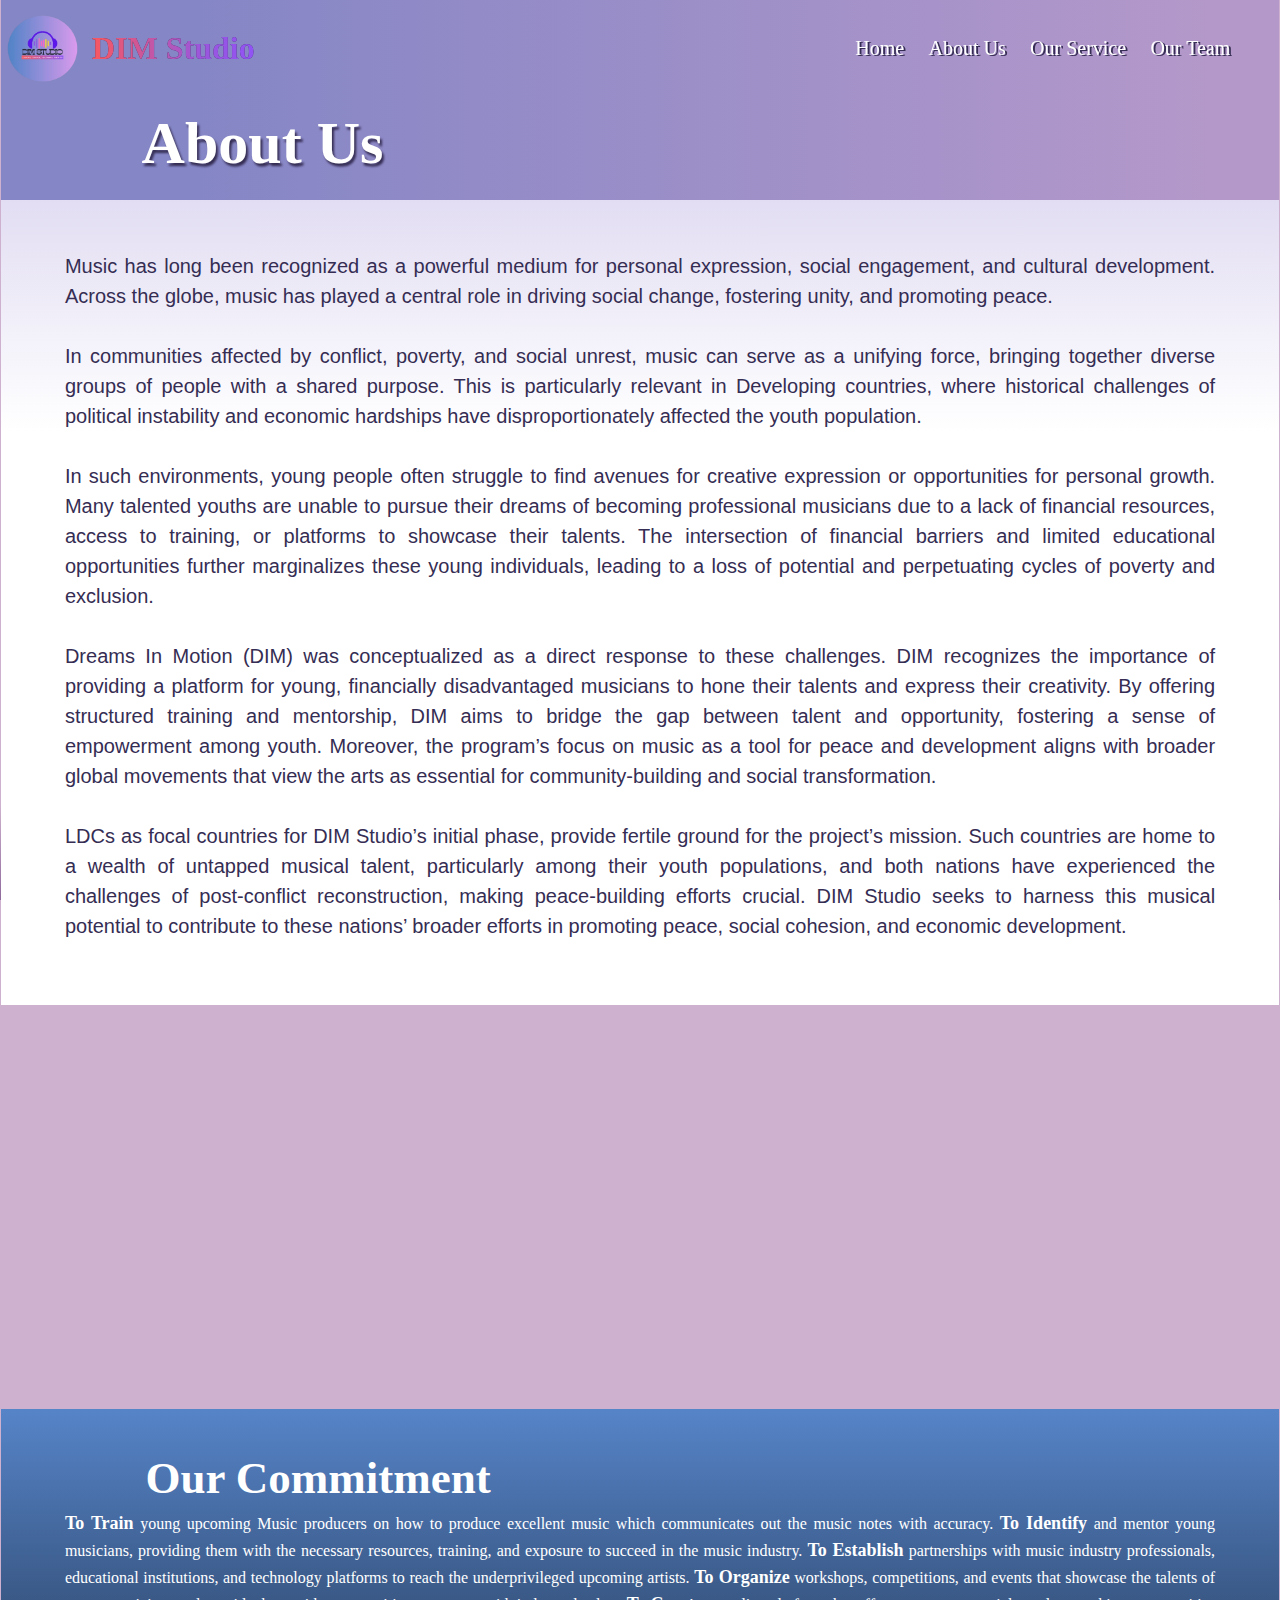
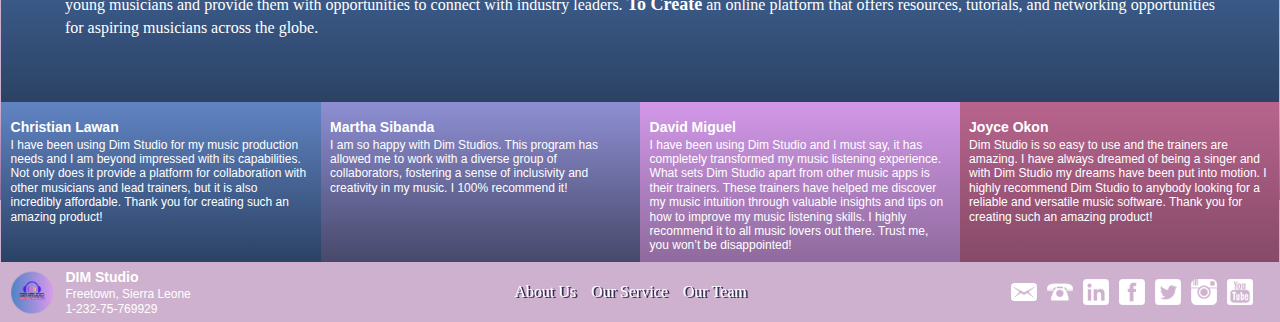
==== about-us.html @ 648927a9 "Modified schema and service worker js file" ====
<!DOCTYPE html>
<html lang="en">
  <head>
    <meta charset="utf-8" />
    <meta name="viewport" content="width=device-width,initial-scale=1" />
    <link rel=apple-touch-icon sizes=180x180 href=/apple-touch-icon.png> <link
    rel=icon type=image/png sizes=32x32 href=/favicon-32x32.png> <link rel=icon
    type=image/png sizes=16x16 href=/favicon-16x16.png> <link rel=manifest
    href=/site.webmanifest> <link rel=canonical
    href=https://dimstudio.neocities.org> <link rel=shortlink
    href=https://dimstudio.neocities.org/ > <link rel=alternate
    type=application/rss+xml title="DIM Studio » Feed"
    href=https://dimstudio.neocities.org/feed/ > <link rel=alternate hreflang=en
    href=https://dimstudio.neocities.org>
    <meta name="author" content="DIM Studio" />
    <meta name="title" content="DIM Studio" />
    <meta name="robots" content="about-us, follow" />
    <meta property=og:url content=https://https://dimstudio.neocities.org>
    <meta
      name="description"
      content="EMPOWERING. PROMOTING. FOSTERING. MUSIC. Explore our mission in empowering youth through music, promoting peace and development worldwide, and fostering global change and unity. DIM STUDIO - Putting Music Dreams In Motion."
    />
    <meta
      property="og:description"
      content="EMPOWERING. PROMOTING. FOSTERING. MUSIC. Explore our mission in empowering youth through music, promoting peace and development worldwide, and fostering global change and unity. DIM STUDIO - Putting Music Dreams In Motion"
    />
    <meta
      name="keywords"
      content="music, empowering youth, peace advocate, youth serving, fostering change, DIM, DIM Studio, dreams in motion, putting dreams in motion, promoting music, music transformation, young musicians, harmony, inspiring young adults, recording music, social change"
    />
    <meta
      property="og:title"
      content="DIM Studio - Empowering Youth for Transformative Change through Music"
    />
    <title>About Us | DIM Studio - Empowering Youth for Transformative Change through Music</title>
    <link rel="stylesheet" href="./css/dimReusable.css" />
    <link rel="stylesheet" href="./css/dimAbout.css" />
    <script src="./service-worker.js"></script>
    <script type="application/ld+json">
      {
        "@context": "http://schema.org",
        "@graph": [
          {
            "@type": "WebSite",
            "@id": "/dimstudio.neocities.org",
"hasPart": [

{
"@type": "WebPage",
"@id": "/about-us",
"description":"Dreams In Motion bridges the gap for talented youth in developing nations, offering training and mentorship to harness music as a force for peace and community development."
},

{
"@type": "WebPage",
"@id": "/our-services",
"description":"DIM Studio is dedicated to empowering young musicians with mentorship, training, and resources, promoting global development and social change through the power of music.The program offers participants access to music studios, collaboration with artists, and global distribution as a result of partnerships with music industry experts; in order, to provide unstainable growth, continuously improving its offerings, and expanding its global reach."
},

{
"@type": "WebPage",
"@id": "/our-team",
"description":"Discover a collective of distinguished individuals dedicated to advancing Africa through impactful community projects and outreach initiatives. Join us in making a difference.",
"provider": [
      {
                "@type": "Person",
                "name": "Dr Phillip Bangura",
                "hasOccupation": {
                  "@type": "Occupation",
                  "name": "DIMS EXEC DIR"
                }
      },
      {
        "@type": "Person",
        "name": "Ozioma Roseline Umer",
        "hasOccupation": {
          "@type": "Occupation",
          "name": "Project SUPER"
        }
},
{
"@type": "Person",
"name": "Dr Jim Tamuro",
"hasOccupation": {
  "@type": "Occupation",
  "name": "Project SUPER"
}
},
{
"@type": "Person",
"name": "Diego Paniagua",
"hasOccupation": {
"@type": "Occupation",
"name": "Project COORD"
}
},
{
"@type": "Person",
"name": "Sandeep Morar",
"hasOccupation": {
"@type": "Occupation",
"name": "Project COORD"
}
},
{
"@type": "Person",
"name": "Magda Leena Chisulo",
"hasOccupation": {
"@type": "Occupation",
"name": "DIMS Graphics Manager"
}
},
{
"@type": "Person",
"name": "Jennifer Patricia Plaza",
"hasOccupation": {
"@type": "Occupation",
"name": "DIMS Frontend Developer"
}
}
]
}

]
          },
          {
            "@type": "Organization",
                      "name": "DIM Studio",
                  "url":"https://dimstudio.neocities.org",
                      "logo": "https://dimstudio.neocities.org/images/logos/logo_purple.png",
                      "description": "DIM studio focuses on empowering talented youth, promoting peace, and fostering global development through music. It aligns with our mission to support young musicians and utilize music as a transformative force for social change.",
            "seeks":"To create a thriving community of talented youths who are empowered to pursue their passion for music, fostering a culture of peace, creativity, and development across the
            globe.",
            "contactPoint":"Dr. Philip Bangura",
            "email":"publicity.dimstudio@gmail.com",
                      "address": "Freetown, Sierra Leonne, WAFR",
                      "telephone": "+232 75 769929",
                      "areaServed": "Freetown, Sierra Leonne, WAFR",
                      "sameAs": [
      "https://web.facebook.com/profile.php?id=61566708072048",
      "https://x.com/DimStudio47673?t=4lHHrWqU_8LLuUgI3olhTQ&s=09",
      "https://www.instagram.com/dims_tudio/",
      "https://www.linkedin.com/in/dim-studio-ba3531332/",
      "https://www.tiktok.com/@dimstudio0"
      ],
      "parentOrganization": [
      {
                "@type": "Organization",
"name": "Africa Youth for Peace and Development",
"logo": "https://aypad.org/assets/images/icons/logo_sml-min.png",
"url":"https://aypad.org",
"description": "AYPAD is a youth serving, empowerment, and advocacy movement with a mission and vision of ensuring peace and development among youth around the world through enabling empowerment activities such as capacity building and leadership training, formal and non-formal education, social soft skills activities, environmental health, IT skills and sporting activities.",
"contactPoint":"Dr. Philip Bangura",
"email":"aypad@gmail.com",
"address": "Freetown, Sierra Leonne, WAFR",
"telephone": "+232 75 769929",
"areaServed": "Freetown, Sierra Leonne, WAFR",
"mainEntityOfPage": "https://aypad.org/assets/pdf/aypad_profile-compressed.pdf"
}
]

          }
        ]
      }
    </script>
  </head>
  <body onload="displayTestimonials();">
    <header class="in-place">
      <div id="navigation_menu">
        <!-- logo -->
        <a href="/" id="logo"
          ><figure>
            <img
              src="./images/logos/logo_purple-min.png"
              alt="snowcone colored logo"
              width="100%"
              height="100%"
            />
            <h4>DIM Studio</h4>
          </figure></a
        >
        <!-- hamburger -->
        <figure id="menu" onclick="appear();">
          <img src="./images/icons/menu.png" alt="hamburger icon" />
        </figure>
        <!-- navigation -->
        <nav id="nav" style="display: none">
          <ul>
            <li>
              <a href="./index.html"><h5>Home</h5></a>
            </li>
            <li>
              <a href="./about-us.html"><h5>About Us</h5></a>
            </li>
            <li>
              <a href="./our-services.html"><h5>Our Service</h5></a>
            </li>
            <li>
              <a href="./our-team.html""><h5>Our Team</h5></a>
            </li>
          </ul>
        </nav>
      </div>
    </header>
    <main>
      <figure class="banner">
        <h1>About Us</h1>
      </figure>
      <div class="description">
        <p>
          Music has long been recognized as a powerful medium for personal
          expression, social engagement, and cultural development. Across the
          globe, music has played a central role in driving social change,
          fostering unity, and promoting peace.
          <br />
          <br />
          In communities affected by conflict, poverty, and social unrest, music
          can serve as a unifying force, bringing together diverse groups of
          people with a shared purpose. This is particularly relevant in
          Developing countries, where historical challenges of political
          instability and economic hardships have disproportionately affected
          the youth population.
          <br />
          <br />
          In such environments, young people often struggle to find avenues for
          creative expression or opportunities for personal growth. Many
          talented youths are unable to pursue their dreams of becoming
          professional musicians due to a lack of financial resources, access to
          training, or platforms to showcase their talents. The intersection of
          financial barriers and limited educational opportunities further
          marginalizes these young individuals, leading to a loss of potential
          and perpetuating cycles of poverty and exclusion.
          <br />
          <br />
          Dreams In Motion (DIM) was conceptualized as a direct response to
          these challenges. DIM recognizes the importance of providing a
          platform for young, financially disadvantaged musicians to hone their
          talents and express their creativity. By offering structured training
          and mentorship, DIM aims to bridge the gap between talent and
          opportunity, fostering a sense of empowerment among youth. Moreover,
          the program’s focus on music as a tool for peace and development
          aligns with broader global movements that view the arts as essential
          for community-building and social transformation.
          <br />
          <br />
          LDCs as focal countries for DIM Studio’s initial phase, provide
          fertile ground for the project’s mission. Such countries are home to a
          wealth of untapped musical talent, particularly among their youth
          populations, and both nations have experienced the challenges of
          post-conflict reconstruction, making peace-building efforts crucial.
          DIM Studio seeks to harness this musical potential to contribute to
          these nations’ broader efforts in promoting peace, social cohesion,
          and economic development.
        </p>
      </div>
    </main>
    <!-- parallex -->
    <section class="parallex-section">
      <div class="parallex parallex1" id="parallex-set-1"></div>
    </section>
    <!-- commitment -->
    <section id="mobility">
      <div>
        <div>
          <h2>Our Commitment</h2>
          <h6>
            <em>
              <b>To train</b> young upcoming Music producers on how to produce
              excellent music which communicates out the music notes with
              accuracy. <b>To identify</b> and mentor young musicians, providing
              them with the necessary resources, training, and exposure to
              succeed in the music industry. <b>To establish</b> partnerships
              with music industry professionals, educational institutions, and
              technology platforms to reach the underprivileged upcoming
              artists. <b>To organize</b> workshops, competitions, and events
              that showcase the talents of young musicians and provide them with
              opportunities to connect with industry leaders.
              <b>To create</b> an online platform that offers resources,
              tutorials, and networking opportunities for aspiring musicians
              across the globe.
            </em>
          </h6>
        </div>
      </div>
    </section>
    <!-- testimonials -->
    <section id="testimonials"></section>
    <!--   footer -->
    <footer>
      <section>
        <div id="logo">
          <img
            src="./images/logos/logo_purple-min.png"
            alt="logo"
            width="50px"
            height="50px"
          />
        </div>
        <div>
          <p><b>DIM Studio</b></p>
          <adress>Freetown, Sierra Leone</adress>
          <div>1-232-75-769929</div>
        </div>
      </section>
      <section id="map"></section>
      <section id="socialM"></section>
    </footer>
    <script type="text/javascript" src="./js/dimEdit.js"></script>
    <script type="text/javascript" src="./js/dimReplace.js"></script>
  </body>
</html>
---- css/dimReusable.css ----
@-ms-viewport {
  width: device-width;
}
:root {
  --white: #ffffff;
  --light-border: #ebebeb;
  --fog: #dcd6f0;
  --wisteria-purple: #ceb1ce;
  --pale-purple: #b498ca;
  --bright-ube: #d298e8;
  --lavender-indigo-one: #9c56dc;
  --lavender-indigo-two: #9053f5;
  --gun-powder: #423766;
  --cinder: #352d53;
  --dirty-purple: #8f6a9d;
  --old-mauve: #864a68;
  --bean-red_one: #f35962;
  --bean-red_two: #fa575f;
  --tulip-pink: #c65e8f;
  --purplish-pink: #c757a0;
  --glaucous: #6184c3;
  --silk-blue: #5684c8;
  --rhino: #2b4264;
  --wild-blue-yonder: #8586c6;
  --chetwode-blue: #8e8fd3;
  --mulled-wine: #47486a;
  --old-mauve: #864a68;
  --turkish-rose: #b8648d;
}
* {
  box-sizing: border-box;
  margin: 0;
  padding: 0;
}
html,
body {
  width: 100%;
  height: 100%;
}
body {
  overflow-x: hidden;
  min-width: 100%;
  min-height: 100%;
  border: 1px solid transparent;
  font: normal normal normal 12px / 1.2 'Hind Madurai', sans-serif;
  position: relative;
  background-image: linear-gradient(
    var(--wisteria-purple) 89.5%,
    var(--dirty-purple)
  );
}
h1 {
  font: normal normal bold 60px/1.4 'Bubblegum Sans', serif;
  color: var(--white);
}
h2 {
  font: normal normal bold 45px/1.4 'Bubblegum Sans', serif;
  color: var(--white);
}

h3 {
  font: normal normal normal 40px/1.4 'Quicksand', sans-serif;
  color: var(--white);
}

h4 {
  font: normal normal normal 32px/1.4 'Quicksand', serif;
  color: var(--white);
}
h4 em {
  font: normal normal bold 34px/1 'Quicksand', sans-serif;
  color: var(--tulip-pink);
}

h5 {
  font: normal normal normal 24px/1.4 'Hind Madurai', serif;
  color: var(--white);
}
h5 em {
  font: normal normal bold 26px/1.4 'Hind Madurai', serif;
  color: var(--tulip-pink);
}
h6 b {
  font: normal normal bold 18px/1.2 'Hind Madurai', serif;
  color: var(--tulip-pink);
}
h6 {
  font: normal normal normal 14px/1.2 'Hind Madurai', serif;
  color: var(--tulip-pink);
}
h6 em {
  font: normal normal normal 16px/1.2 'Hind Madurai', serif;
  color: var(--white);
}
p b {
  font: normal normal bold 14px/1.4 'Hind Madurai', sans-serif;
  color: var(--white);
}
p {
  color: var(--white);
}
nav a,
a {
  text-decoration: none;
  cursor: pointer;
}
header {
  top: 0;
  z-index: 1;
  padding: 0.5% 5% 0.5% 0.5%;
  width: 100%;
}

header.in-place {
  width: 100%;
  position: fixed;
  transition: 0.3s ease-in-out;
}

header.in-place.scrolling {
  background-color: var(--wisteria-purple);
  box-shadow: 5px -1px 12px -5px grey;
}
header figure {
  /* width: 50%; */
  width: 85%;
  display: flex;
  align-items: center;
  grid-gap: 8px;
}
header > div > a#logo figure img {
  width: 83px;
  margin-top: -8px;
}
header figure h4 {
  font-weight: bolder;
  background: linear-gradient(
    to right,
    var(--bean-red_two),
    var(--purplish-pink),
    var(--lavender-indigo-one),
    var(--lavender-indigo-two)
  );
  -webkit-text-fill-color: transparent;
  -webkit-background-clip: text;
  white-space: nowrap;
  filter: drop-shadow(0 0 0 var(--cinder));
}
header > div {
  display: flex;
  flex-wrap: wrap;
  align-items: center;
  justify-content: space-between;
  padding-right: 2%;
  margin-top: 3%;
}
header > div > a#logo {
  width: calc(100% - 42px);
}
header > div figure#menu {
  display: block;
  width: 42px;
}
header figure#menu img {
  width: 40px;
  height: 40px;
}
.nav-none {
  display: none;
}
.nav-block {
  display: block;
}

header > div nav#nav {
  padding: 1% 0;
  width: 100%;
  justify-content: end;
  display: flex;
  margin-left: 1%;
}
header > div nav#nav ul,
footer section:nth-child(2) ul {
  filter: drop-shadow(2px 1px 0 var(--cinder));
}
header > div nav#nav ul {
  display: flex;
  flex-wrap: nowrap;
  justify-content: space-between;
  width: 104%;
  max-width: 375px;
  margin: 0 auto;
}
ul li {
  list-style: none;
  height: auto;
}
header > div nav#nav ul li {
  white-space: nowrap;
}
header > div nav#nav ul li h5 {
  font-size: 20px;
}
/*-----------------------Main ----*/
main {
  display: flex;
  flex-direction: column;
  align-items: center;
  top: -1px;
  position: relative;
  margin-bottom: -2px;
  background: linear-gradient(to bottom, var(--fog) 15%, var(--white) 43%);
  height: auto;
  padding-bottom: 5%;
}
figure.banner {
  background: linear-gradient(
    to right,
    var(--wild-blue-yonder) 15%,
    var(--pale-purple) 95%
  );
  background-size: cover;
  width: 100%;
  height: 225px;
  position: relative;
  top: 0;
  margin-bottom: 5%;
}
figure.banner h1 {
  top: 125px;
  left: 5%;
  position: relative;
  filter: drop-shadow(2px 3px 1px var(--cinder));
}
/*-----------------------description paragraphs ----*/
div.description {
  width: 90%;
  height: 100%;
  text-align: center;
  top: 0;
  position: relative;
}
div.description p {
  font-size: 20px;
  color: var(--cinder);
  text-align: justify;
  line-height: 1.5;
}

/*-----------------------Mobility ----*/
section#mobility,
section#commitment {
  background-image: linear-gradient(var(--silk-blue), var(--rhino));
  width: 100%;
  height: auto;
  position: relative;
  display: flex;
  align-items: center;
  justify-content: center;
  padding: 3% 0 10% 0;
}
/*-----------------------PARALEX ----*/
.parallex-section {
  margin: 0;
  padding: 0;
  position: relative;
}
.parallex {
  background-repeat: no-repeat;
  background-size: cover;
  background-attachment: fixed;
  z-index: 1;
  display: block;
  width: 100%;
  position: -webkit-sticky; /* Safari */
  position: sticky;
}
.parallex1 {
  height: 40vh;
  background-position: left 0px bottom 0px;
}
.parallex-section > div {
  display: flex;
  flex-direction: column;
  align-items: stretch;
  justify-content: space-between;
}

/*-----------------------Testimonials ----*/
section#testimonials ul {
  display: grid;
  grid-template-columns: repeat(auto-fit, minmax(300px, 1fr));
}
section#testimonials ul li article {
  padding: 2% 3% 0 3%;
  height: 145px;
  background-image: linear-gradient(var(--silk-blue), var(--rhino));
  display: flex;
  flex-direction: column;
  justify-content: center;
}
section#testimonials ul li article p em {
  font-weight: bold;
}

/*-----------------------Footer ----*/
footer {
  background-color: var(--wisteria-purple);
  width: 100%;
  height: 140px;
  padding: 1%;
  display: flex;
  align-items: center;
  flex-direction: column;
  justify-content: space-between;
  padding: 3%;
}
footer section {
  width: 100%;
}
footer section:first-child {
  display: flex;
  align-items: center;
  grid-gap: 8px;
  color: white;
}
footer section:nth-child(2) {
  text-align: center;
  margin-bottom: 2%;
}
footer section:nth-child(2) ul {
  display: flex;
  justify-content: center;
  grid-gap: 15px;
}
footer section:last-child {
  display: flex;
  justify-content: center;
}
footer section:last-child ul {
  display: flex;
  grid-gap: 10px;
}
footer section#socialM ul li {
  list-style: none;
}
footer section#socialM ul li a figure {
  width: 26px;
  height: 26px;
}
footer section#socialM ul li a figure img {
  width: 100%;
  height: 100%;
}
@media screen and (min-device-width: 576px) {
  header {
    padding: 0 5% 0 0.5%;
  }
  header > div > a#logo figure img {
    width: 83px;
  }
  header > div nav#nav {
    display: block;
    width: 75%;
    margin: 0 auto;
  }
  section#testimonials ul li article {
    height: 115px;
  }
  footer {
    flex-direction: row;
    flex-wrap: wrap;
    height: 55px;
  }
  footer section {
    width: 100%;
  }
  footer section:last-child {
    position: relative;
    justify-content: center;
  }
}
@media screen and (min-device-width: 768px) {
  header {
    padding: 0 0.5%;
  }
  header > div {
    margin-top: 1%;
  }
  header > div > a#logo {
    width: 39%;
  }
  header > div figure#menu {
    display: none !important;
  }
  header > div nav#nav {
    display: flex !important;
    padding: 1% 0;
    width: 61%;
    justify-content: end;
    display: flex;
  }
  header > div nav#nav ul {
    width: 80%;
    max-width: 375px;
    margin: 0;
  }
  main > figure.banner {
    height: 200px;
  }
  main > figure.banner h1 {
    top: 105px;
    width: 85%;
  }
  section#mobility,
  section#commitment {
    padding: 3% 0 7% 0;
  }
  section#testimonials ul li article {
    height: 130px;
  }
  footer {
    padding: 0 3% 0 0.5%;
  }
  footer section {
    width: calc(100% / 3);
  }
  footer section:nth-child(2) {
    margin-left: -65px;
    margin-bottom: 0;
  }
  footer section:last-child {
    position: relative;
    right: -0.5%;
    justify-content: flex-end;
  }
  footer section:last-child ul {
    justify-content: end;
  }
}
@media screen and (min-device-width: 992px) {
  header > div nav#nav ul {
    width: 63%;
    max-width: 375px;
  }
  main > figure.banner {
    margin-bottom: 4%;
  }
  section#mobility {
    padding: 3% 0 6% 0;
  }
  section#testimonials ul li article {
    padding: 5% 3% 0 3%;
    height: 165px;
    justify-content: flex-start;
  }
  footer {
    height: 60px;
    padding: 0 2% 0 0.5%;
  }
  footer section {
    padding: 0;
  }
  footer section:nth-child(2) {
    margin-left: 0;
  }
  footer section:last-child {
    right: 0;
  }
}
@media screen and (min-device-width: 1200px) {
  header {
    padding: 0 2% 0 0;
  }
  header > div nav#nav ul {
    min-width: 375px;
    width: 54%;
  }
  main {
    background-color: var(--white);
  }
  main > figure.banner {
    display: flex;
    align-items: end;
    justify-content: center;
    margin-bottom: 3%;
  }
  main > figure.banner h1 {
    left: 0;
    margin-left: -3%;
    width: 75%;
    top: -15px;
  }
  section#mobility {
    padding: 3% 0 5% 0;
  }
  section#testimonials ul li article {
    padding: 5% 3% 0 3%;
    justify-content: flex-start;
    height: 160px;
  }
}
@media screen and (min-width: 1400px) {
  header {
    padding: 0;
  }
  header > div nav#nav ul {
    width: 45%;
  }
  section#testimonials ul li article {
    height: 145px;
  }
}
@media screen and (min-width: 1600px) {
  main {
    padding-bottom: 3%;
  }
  header > div nav#nav ul {
    width: 38%;
  }
  main > figure.banner {
    margin-bottom: 1.5%;
  }
  section#mobility {
    padding: 3% 0 4% 0;
  }
  section#testimonials ul li article {
    height: 140px;
  }
}
@media screen and (min-width: 2000px) {
  header > div nav ul {
    width: 32%;
  }
  section#testimonials ul li article {
    height: 128px;
  }
}
@media screen and (min-width: 2400px) {
  header > div nav ul {
    width: 28%;
  }
}
---- css/dimAbout.css ----
/*-----------------------Mobility ----*/
section#mobility > div {
  width: 90%;
  height: auto;
}
section#mobility > div h2 {
  text-align: left;
  white-space: nowrap;
  margin-left: 7%;
}
section#mobility div > div h6 em b {
  color: var(--white);
  text-transform: capitalize;
  line-height: 1.5;
}
section#mobility div figure img {
  width: 75px;
}
/*-----------------------PARALEX ----*/
.parallex {
  background-size: cover;
}
#parallex-set-1 {
  background-image: url('../images/parallex/soundtrap-5Wj_tk8_Ens-unsplash_purple.png');
}
.parallex1 {
  height: 45vh;
  background-position: 50% 50%;
}
@media screen and (min-device-width: 992px) {
  section#mobility > div {
    width: 90%;
  }
}
@media screen and (min-device-width: 1200px) {
  main > div {
    width: 90%;
    height: 100%;
    text-align: center;
    top: 0;
    position: relative;
    padding-top: 1%;
  }
  main > div p,
  section#mobility > div {
    text-align: justify;
  }
}
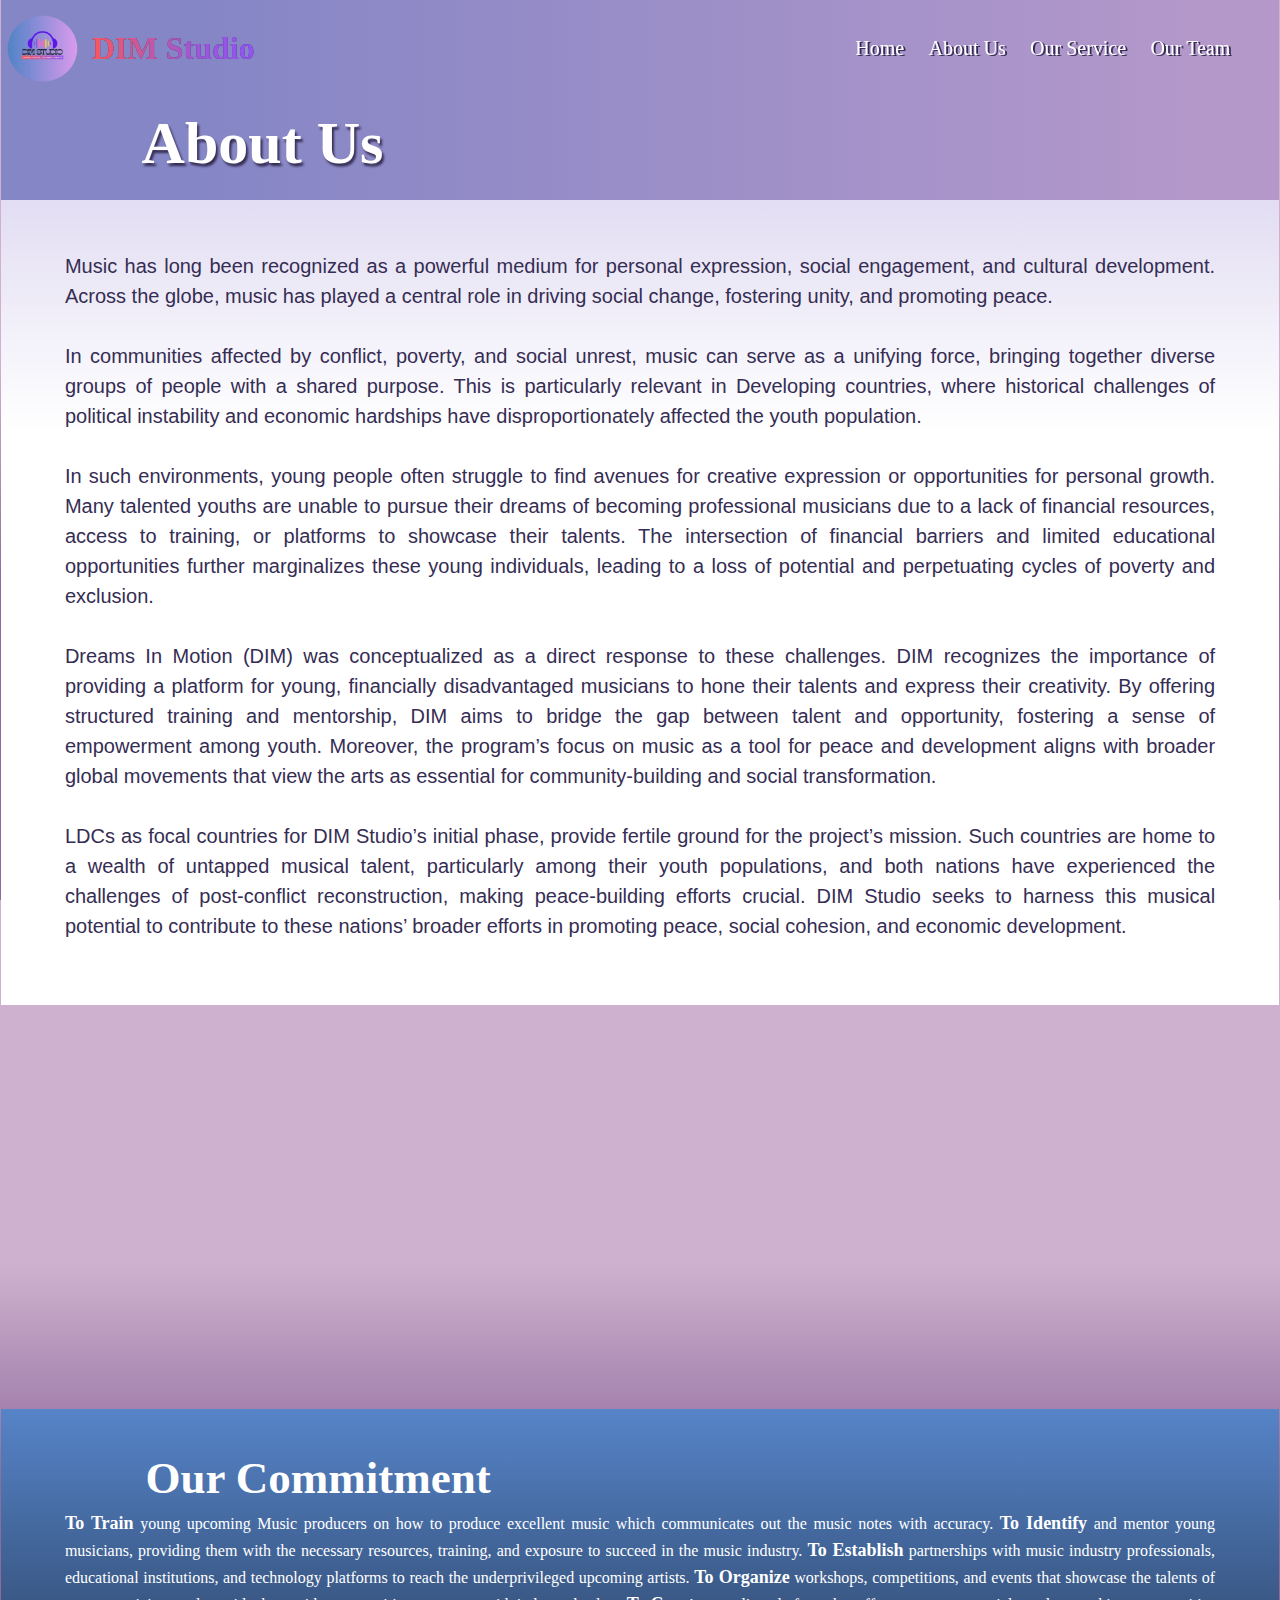
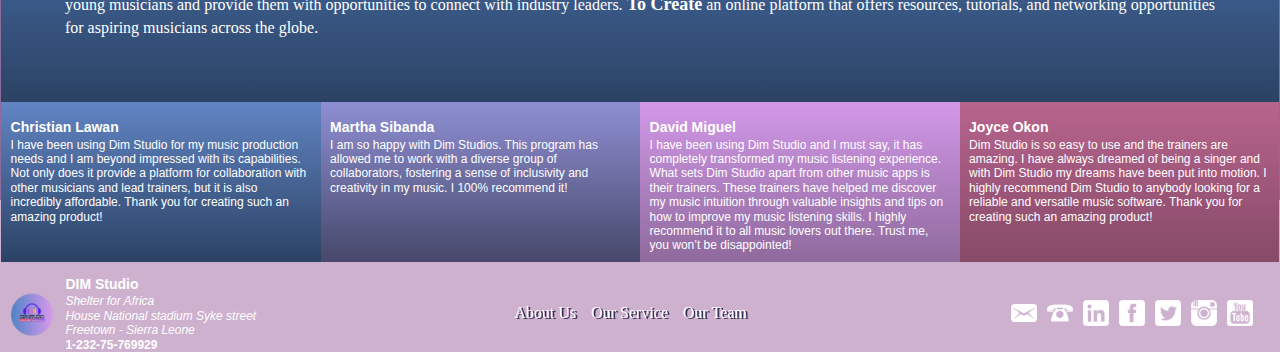
==== commit 8d90a1ca: "optimized team image for jim tamuro. For all html pages updated footer address, added font weight to" ====
--- a/about-us.html
+++ b/about-us.html
@@ -65,6 +65,7 @@
       {
                 "@type": "Person",
                 "name": "Dr Phillip Bangura",
+                "disambiguatingDescription":"Learn about the Executive Director of AYPAD, Dr Phillip Bangura, committed to enhancing the lives of youth through innovative peace projects and sustainable development efforts over the past 10 years.",
                 "hasOccupation": {
                   "@type": "Occupation",
                   "name": "DIMS EXEC DIR"
@@ -73,6 +74,7 @@
       {
         "@type": "Person",
         "name": "Ozioma Roseline Umer",
+        "disambiguatingDescription":"Learn about Ozioma Umera, a prominent information science professional with a rich academic background and over ten years of experience in information management and research.",
         "hasOccupation": {
           "@type": "Occupation",
           "name": "Project SUPER"
@@ -81,6 +83,7 @@
 {
 "@type": "Person",
 "name": "Dr Jim Tamuro",
+"disambiguatingDescription":"Meet Dr. Jim, a Ugandan Medical Doctor with over three years of experience in project management. Learn about his contributions to youth development and peace through the initiatives of AYPAD and UN Volunteers.",
 "hasOccupation": {
   "@type": "Occupation",
   "name": "Project SUPER"
@@ -89,6 +92,16 @@
 {
 "@type": "Person",
 "name": "Diego Paniagua",
+"disambiguatingDescription":"Learn about Diego Paniagua, with 8 years in music production and law, I provide comprehensive services in composing, mixing, and sound design, dedicated to helping artists achieve their dreams.",
+"hasOccupation": {
+"@type": "Occupation",
+"name": "Music Producer and Music Law Advisor"
+}
+},
+{
+"@type": "Person",
+"name": "Sandeep Morar",
+"disambiguatingDescription":"",
 "hasOccupation": {
 "@type": "Occupation",
 "name": "Project COORD"
@@ -96,15 +109,8 @@
 },
 {
 "@type": "Person",
-"name": "Sandeep Morar",
-"hasOccupation": {
-"@type": "Occupation",
-"name": "Project COORD"
-}
-},
-{
-"@type": "Person",
 "name": "Magda Leena Chisulo",
+"disambiguatingDescription":"Learn about a Business Risk and Compliance Clerk, Magda Leena Chisulo, who combines communication expertise with graphic design skills. Transform your marketing with impactful visuals",
 "hasOccupation": {
 "@type": "Occupation",
 "name": "DIMS Graphics Manager"
@@ -113,6 +119,7 @@
 {
 "@type": "Person",
 "name": "Jennifer Patricia Plaza",
+"disambiguatingDescription":"Learn about Jennifer Plaza, with a background in web design and development, a love for gardening, and her volunteering work with AYPAD. Join me in my journey of creativity and community engagement.",
 "hasOccupation": {
 "@type": "Occupation",
 "name": "DIMS Frontend Developer"
@@ -171,7 +178,7 @@
         <a href="/" id="logo"
           ><figure>
             <img
-              src="./images/logos/logo_purple-min.png"
+              src="./images/logos/logo_DIMS_purple-min.png"
               alt="snowcone colored logo"
               width="100%"
               height="100%"
@@ -298,8 +305,8 @@
         </div>
         <div>
           <p><b>DIM Studio</b></p>
-          <adress>Freetown, Sierra Leone</adress>
-          <div>1-232-75-769929</div>
+          <address>Shelter for Africa<br /> House National stadium Syke street <br />Freetown - Sierra Leone</address>
+          <div><b>1-232-75-769929</b></div>
         </div>
       </section>
       <section id="map"></section>
--- a/css/dimReusable.css
+++ b/css/dimReusable.css
@@ -45,8 +45,8 @@
   font: normal normal normal 12px / 1.2 'Hind Madurai', sans-serif;
   position: relative;
   background-image: linear-gradient(
-    var(--wisteria-purple) 89.5%,
-    var(--dirty-purple)
+    var(--wisteria-purple) 40.5%,
+    var(--dirty-purple) 65%
   );
 }
 h1 {
@@ -307,7 +307,7 @@
 footer {
   background-color: var(--wisteria-purple);
   width: 100%;
-  height: 140px;
+  height: auto;
   padding: 1%;
   display: flex;
   align-items: center;
@@ -455,8 +455,7 @@
     justify-content: flex-start;
   }
   footer {
-    height: 60px;
-    padding: 0 2% 0 0.5%;
+    padding: 1% 2% 1% 0.5%;
   }
   footer section {
     padding: 0;
--- a/css/dimAbout.css
+++ b/css/dimAbout.css
@@ -21,7 +21,7 @@
   background-size: cover;
 }
 #parallex-set-1 {
-  background-image: url('../images/parallex/soundtrap-5Wj_tk8_Ens-unsplash_purple.png');
+  background-image: url('../images/parallex/soundtrap-5Wj_tk8_Ens-unsplash_purple-min.png');
 }
 .parallex1 {
   height: 45vh;
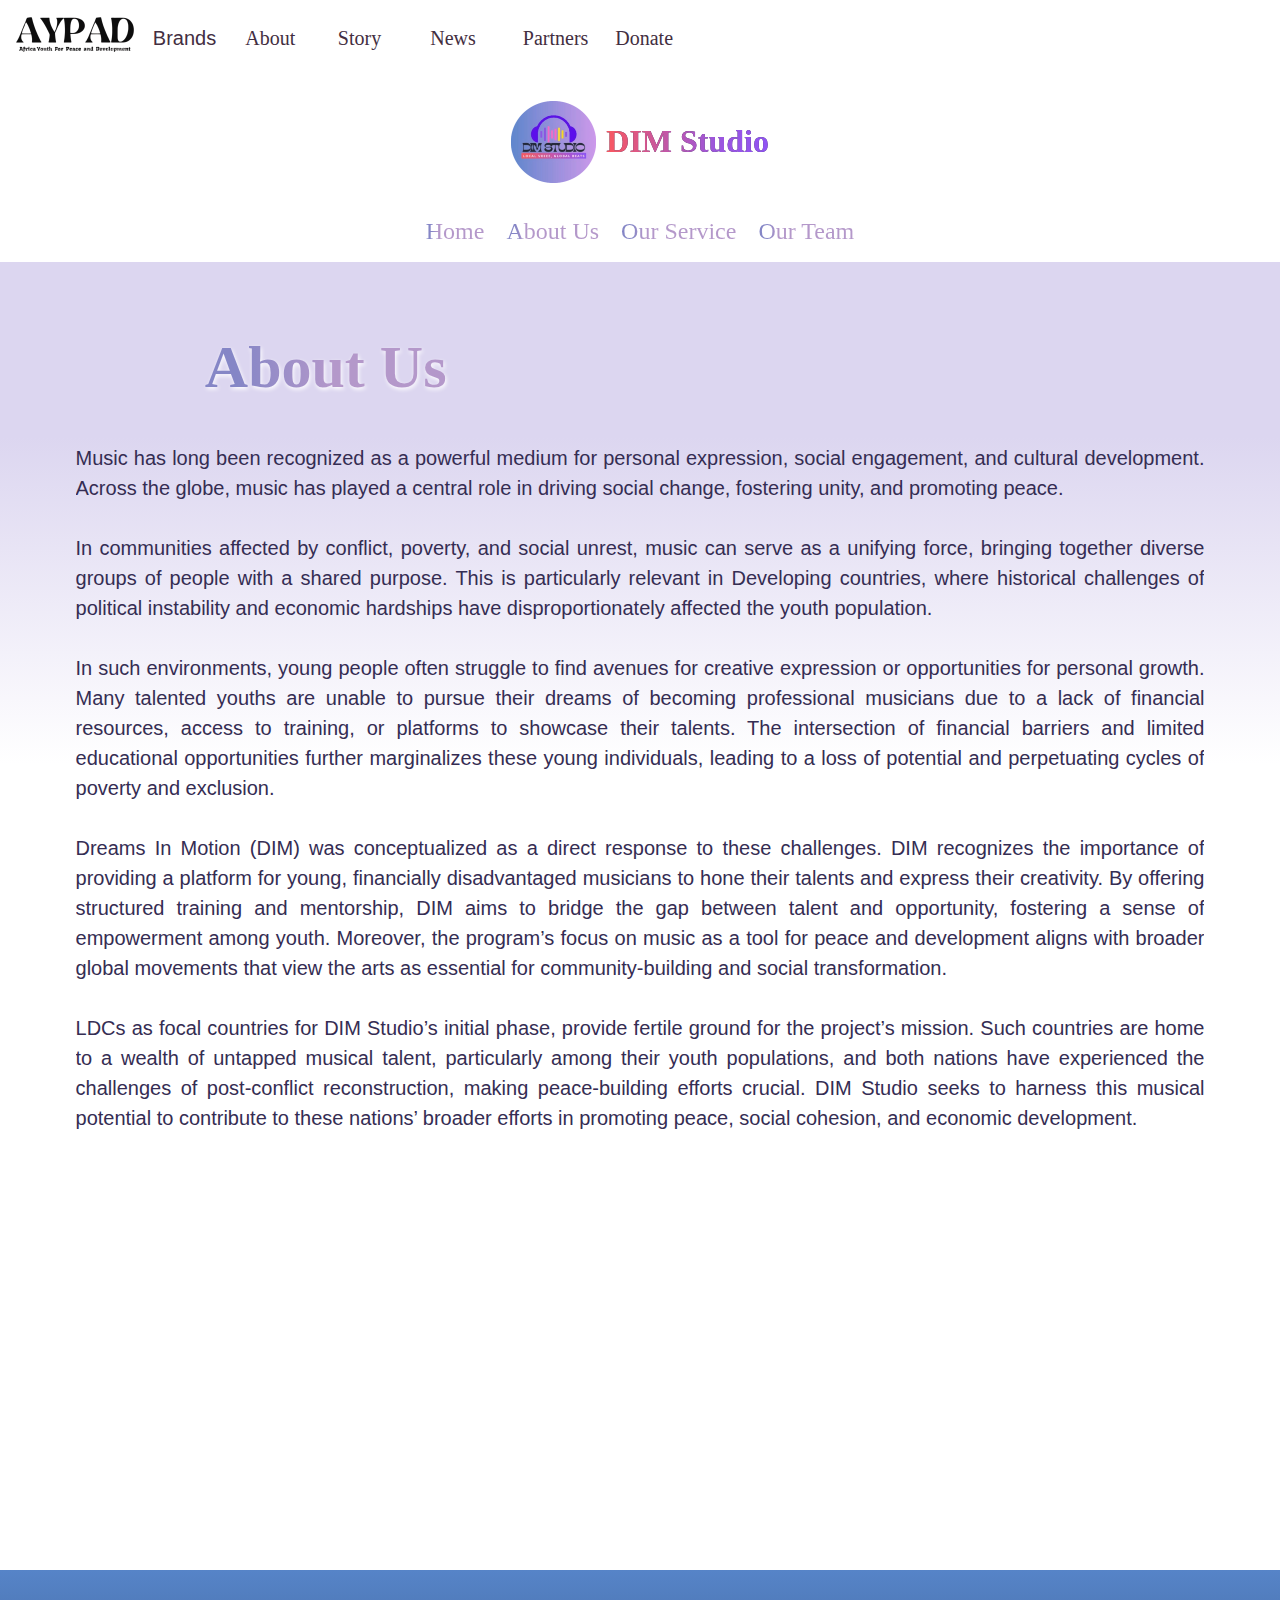
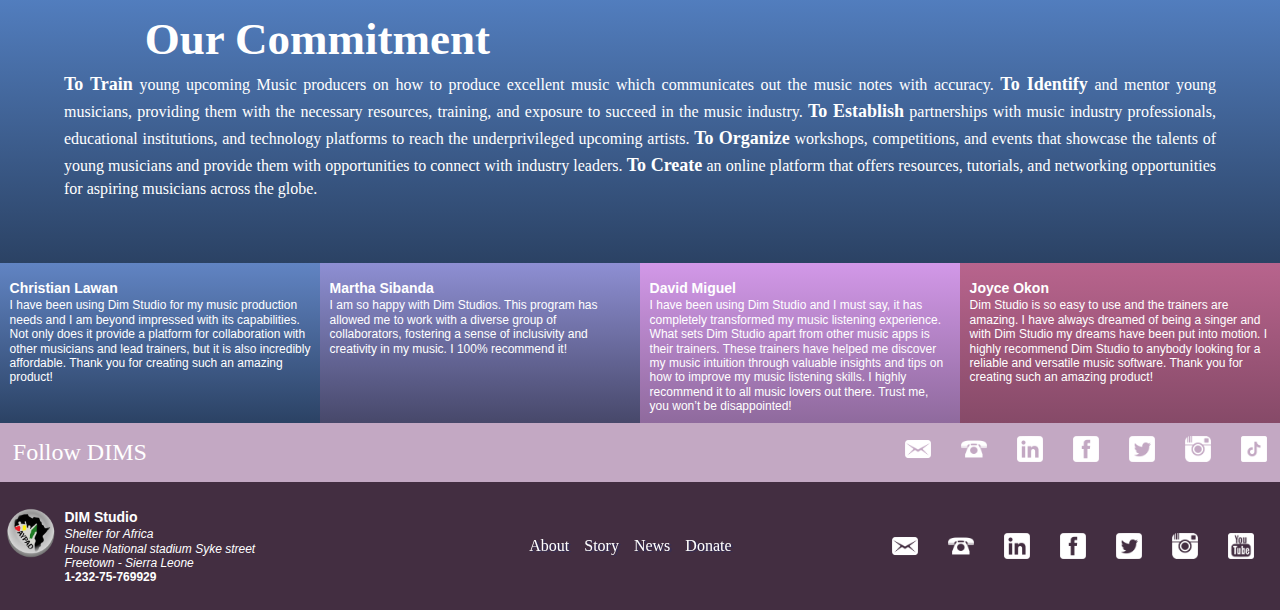
==== commit 3162a496: "Added aypad header to all html pages; created partners.html and logo.css" ====
--- a/about-us.html
+++ b/about-us.html
@@ -32,166 +32,167 @@
       property="og:title"
       content="DIM Studio - Empowering Youth for Transformative Change through Music"
     />
-    <title>About Us | DIM Studio - Empowering Youth for Transformative Change through Music</title>
+    <title>
+      About Us | DIM Studio - Empowering Youth for Transformative Change through
+      Music
+    </title>
     <link rel="stylesheet" href="./css/dimReusable.css" />
+    <link rel=stylesheet href=./css/logos.css />
     <link rel="stylesheet" href="./css/dimAbout.css" />
+
     <script src="./service-worker.js"></script>
     <script type="application/ld+json">
-      {
-        "@context": "http://schema.org",
-        "@graph": [
-          {
-            "@type": "WebSite",
-            "@id": "/dimstudio.neocities.org",
-"hasPart": [
-
-{
-"@type": "WebPage",
-"@id": "/about-us",
-"description":"Dreams In Motion bridges the gap for talented youth in developing nations, offering training and mentorship to harness music as a force for peace and community development."
-},
-
-{
-"@type": "WebPage",
-"@id": "/our-services",
-"description":"DIM Studio is dedicated to empowering young musicians with mentorship, training, and resources, promoting global development and social change through the power of music.The program offers participants access to music studios, collaboration with artists, and global distribution as a result of partnerships with music industry experts; in order, to provide unstainable growth, continuously improving its offerings, and expanding its global reach."
-},
-
-{
-"@type": "WebPage",
-"@id": "/our-team",
-"description":"Discover a collective of distinguished individuals dedicated to advancing Africa through impactful community projects and outreach initiatives. Join us in making a difference.",
-"provider": [
-      {
-                "@type": "Person",
-                "name": "Dr Phillip Bangura",
-                "disambiguatingDescription":"Learn about the Executive Director of AYPAD, Dr Phillip Bangura, committed to enhancing the lives of youth through innovative peace projects and sustainable development efforts over the past 10 years.",
-                "hasOccupation": {
-                  "@type": "Occupation",
-                  "name": "DIMS EXEC DIR"
+            {
+              "@context": "http://schema.org",
+              "@graph": [
+                {
+                  "@type": "WebSite",
+                  "@id": "/dimstudio.neocities.org",
+      "hasPart": [
+
+      {
+      "@type": "WebPage",
+      "@id": "/about-us",
+      "description":"Dreams In Motion bridges the gap for talented youth in developing nations, offering training and mentorship to harness music as a force for peace and community development."
+      },
+
+      {
+      "@type": "WebPage",
+      "@id": "/our-services",
+      "description":"DIM Studio is dedicated to empowering young musicians with mentorship, training, and resources, promoting global development and social change through the power of music.The program offers participants access to music studios, collaboration with artists, and global distribution as a result of partnerships with music industry experts; in order, to provide unstainable growth, continuously improving its offerings, and expanding its global reach."
+      },
+
+      {
+      "@type": "WebPage",
+      "@id": "/our-team",
+      "description":"Discover a collective of distinguished individuals dedicated to advancing Africa through impactful community projects and outreach initiatives. Join us in making a difference.",
+      "provider": [
+            {
+                      "@type": "Person",
+                      "name": "Dr Phillip Bangura",
+                      "disambiguatingDescription":"Learn about the Executive Director of AYPAD, Dr Phillip Bangura, committed to enhancing the lives of youth through innovative peace projects and sustainable development efforts over the past 10 years.",
+                      "hasOccupation": {
+                        "@type": "Occupation",
+                        "name": "DIMS EXEC DIR"
+                      }
+            },
+            {
+              "@type": "Person",
+              "name": "Ozioma Roseline Umer",
+              "disambiguatingDescription":"Learn about Ozioma Umera, a prominent information science professional with a rich academic background and over ten years of experience in information management and research.",
+              "hasOccupation": {
+                "@type": "Occupation",
+                "name": "Project SUPER"
+              }
+      },
+      {
+      "@type": "Person",
+      "name": "Dr Jim Tamuro",
+      "disambiguatingDescription":"Meet Dr. Jim, a Ugandan Medical Doctor with over three years of experience in project management. Learn about his contributions to youth development and peace through the initiatives of AYPAD and UN Volunteers.",
+      "hasOccupation": {
+        "@type": "Occupation",
+        "name": "Project SUPER"
+      }
+      },
+      {
+      "@type": "Person",
+      "name": "Diego Paniagua",
+      "disambiguatingDescription":"Learn about Diego Paniagua, with 8 years in music production and law, I provide comprehensive services in composing, mixing, and sound design, dedicated to helping artists achieve their dreams.",
+      "hasOccupation": {
+      "@type": "Occupation",
+      "name": "Music Producer and Music Law Advisor"
+      }
+      },
+      {
+      "@type": "Person",
+      "name": "Sandeep Morar",
+      "disambiguatingDescription":"",
+      "hasOccupation": {
+      "@type": "Occupation",
+      "name": "Project COORD"
+      }
+      },
+      {
+      "@type": "Person",
+      "name": "Magda Leena Chisulo",
+      "disambiguatingDescription":"Learn about a Business Risk and Compliance Clerk, Magda Leena Chisulo, who combines communication expertise with graphic design skills. Transform your marketing with impactful visuals",
+      "hasOccupation": {
+      "@type": "Occupation",
+      "name": "DIMS Graphics Manager"
+      }
+      },
+      {
+      "@type": "Person",
+      "name": "Jennifer Patricia Plaza",
+      "disambiguatingDescription":"Learn about Jennifer Plaza, with a background in web design and development, a love for gardening, and her volunteering work with AYPAD. Join me in my journey of creativity and community engagement.",
+      "hasOccupation": {
+      "@type": "Occupation",
+      "name": "DIMS Frontend Developer"
+      }
+      }
+      ]
+      }
+
+      ]
+                },
+                {
+                  "@type": "Organization",
+                            "name": "DIM Studio",
+                        "url":"https://dimstudio.neocities.org",
+                            "logo": "https://dimstudio.neocities.org/images/logos/logo_purple.png",
+                            "description": "DIM studio focuses on empowering talented youth, promoting peace, and fostering global development through music. It aligns with our mission to support young musicians and utilize music as a transformative force for social change.",
+                  "seeks":"To create a thriving community of talented youths who are empowered to pursue their passion for music, fostering a culture of peace, creativity, and development across the
+                  globe.",
+                  "contactPoint":"Dr. Philip Bangura",
+                  "email":"publicity.dimstudio@gmail.com",
+                            "address": "Freetown, Sierra Leonne, WAFR",
+                            "telephone": "+232 75 769929",
+                            "areaServed": "Freetown, Sierra Leonne, WAFR",
+                            "sameAs": [
+            "https://web.facebook.com/profile.php?id=61566708072048",
+            "https://x.com/DimStudio47673?t=4lHHrWqU_8LLuUgI3olhTQ&s=09",
+            "https://www.instagram.com/dims_tudio/",
+            "https://www.linkedin.com/in/dim-studio-ba3531332/",
+            "https://www.tiktok.com/@dimstudio0"
+            ],
+            "parentOrganization": [
+            {
+                      "@type": "Organization",
+      "name": "Africa Youth for Peace and Development",
+      "logo": "https://aypad.org/assets/images/icons/logo_sml-min.png",
+      "url":"https://aypad.org",
+      "description": "AYPAD is a youth serving, empowerment, and advocacy movement with a mission and vision of ensuring peace and development among youth around the world through enabling empowerment activities such as capacity building and leadership training, formal and non-formal education, social soft skills activities, environmental health, IT skills and sporting activities.",
+      "contactPoint":"Dr. Philip Bangura",
+      "email":"aypad@gmail.com",
+      "address": "Freetown, Sierra Leonne, WAFR",
+      "telephone": "+232 75 769929",
+      "areaServed": "Freetown, Sierra Leonne, WAFR",
+      "mainEntityOfPage": "https://aypad.org/assets/pdf/aypad_profile-compressed.pdf"
+      }
+      ]
+
                 }
-      },
-      {
-        "@type": "Person",
-        "name": "Ozioma Roseline Umer",
-        "disambiguatingDescription":"Learn about Ozioma Umera, a prominent information science professional with a rich academic background and over ten years of experience in information management and research.",
-        "hasOccupation": {
-          "@type": "Occupation",
-          "name": "Project SUPER"
-        }
-},
-{
-"@type": "Person",
-"name": "Dr Jim Tamuro",
-"disambiguatingDescription":"Meet Dr. Jim, a Ugandan Medical Doctor with over three years of experience in project management. Learn about his contributions to youth development and peace through the initiatives of AYPAD and UN Volunteers.",
-"hasOccupation": {
-  "@type": "Occupation",
-  "name": "Project SUPER"
-}
-},
-{
-"@type": "Person",
-"name": "Diego Paniagua",
-"disambiguatingDescription":"Learn about Diego Paniagua, with 8 years in music production and law, I provide comprehensive services in composing, mixing, and sound design, dedicated to helping artists achieve their dreams.",
-"hasOccupation": {
-"@type": "Occupation",
-"name": "Music Producer and Music Law Advisor"
-}
-},
-{
-"@type": "Person",
-"name": "Sandeep Morar",
-"disambiguatingDescription":"",
-"hasOccupation": {
-"@type": "Occupation",
-"name": "Project COORD"
-}
-},
-{
-"@type": "Person",
-"name": "Magda Leena Chisulo",
-"disambiguatingDescription":"Learn about a Business Risk and Compliance Clerk, Magda Leena Chisulo, who combines communication expertise with graphic design skills. Transform your marketing with impactful visuals",
-"hasOccupation": {
-"@type": "Occupation",
-"name": "DIMS Graphics Manager"
-}
-},
-{
-"@type": "Person",
-"name": "Jennifer Patricia Plaza",
-"disambiguatingDescription":"Learn about Jennifer Plaza, with a background in web design and development, a love for gardening, and her volunteering work with AYPAD. Join me in my journey of creativity and community engagement.",
-"hasOccupation": {
-"@type": "Occupation",
-"name": "DIMS Frontend Developer"
-}
-}
-]
-}
-
-]
-          },
-          {
-            "@type": "Organization",
-                      "name": "DIM Studio",
-                  "url":"https://dimstudio.neocities.org",
-                      "logo": "https://dimstudio.neocities.org/images/logos/logo_purple.png",
-                      "description": "DIM studio focuses on empowering talented youth, promoting peace, and fostering global development through music. It aligns with our mission to support young musicians and utilize music as a transformative force for social change.",
-            "seeks":"To create a thriving community of talented youths who are empowered to pursue their passion for music, fostering a culture of peace, creativity, and development across the
-            globe.",
-            "contactPoint":"Dr. Philip Bangura",
-            "email":"publicity.dimstudio@gmail.com",
-                      "address": "Freetown, Sierra Leonne, WAFR",
-                      "telephone": "+232 75 769929",
-                      "areaServed": "Freetown, Sierra Leonne, WAFR",
-                      "sameAs": [
-      "https://web.facebook.com/profile.php?id=61566708072048",
-      "https://x.com/DimStudio47673?t=4lHHrWqU_8LLuUgI3olhTQ&s=09",
-      "https://www.instagram.com/dims_tudio/",
-      "https://www.linkedin.com/in/dim-studio-ba3531332/",
-      "https://www.tiktok.com/@dimstudio0"
-      ],
-      "parentOrganization": [
-      {
-                "@type": "Organization",
-"name": "Africa Youth for Peace and Development",
-"logo": "https://aypad.org/assets/images/icons/logo_sml-min.png",
-"url":"https://aypad.org",
-"description": "AYPAD is a youth serving, empowerment, and advocacy movement with a mission and vision of ensuring peace and development among youth around the world through enabling empowerment activities such as capacity building and leadership training, formal and non-formal education, social soft skills activities, environmental health, IT skills and sporting activities.",
-"contactPoint":"Dr. Philip Bangura",
-"email":"aypad@gmail.com",
-"address": "Freetown, Sierra Leonne, WAFR",
-"telephone": "+232 75 769929",
-"areaServed": "Freetown, Sierra Leonne, WAFR",
-"mainEntityOfPage": "https://aypad.org/assets/pdf/aypad_profile-compressed.pdf"
-}
-]
-
-          }
-        ]
-      }
+              ]
+            }
     </script>
   </head>
-  <body onload="displayTestimonials();">
-    <header class="in-place">
-      <div id="navigation_menu">
-        <!-- logo -->
-        <a href="/" id="logo"
-          ><figure>
-            <img
-              src="./images/logos/logo_DIMS_purple-min.png"
-              alt="snowcone colored logo"
-              width="100%"
-              height="100%"
-            />
-            <h4>DIM Studio</h4>
-          </figure></a
-        >
-        <!-- hamburger -->
-        <figure id="menu" onclick="appear();">
-          <img src="./images/icons/menu.png" alt="hamburger icon" />
-        </figure>
-        <!-- navigation -->
-        <nav id="nav" style="display: none">
+  <body onload="displayTestimonials(); displayBrands()">
+    <header id="AYPAD"></header>
+    <!-- DIMS logo -->
+    <section class="DIMS">
+      <figure>
+        <a href="./index.html" id="logo">
+          <img
+            src="./images/logos/logo_DIMS_purple-min.png"
+            alt="Daughter company logo to AYPAD.org"
+            width="100%"
+            height="100%"
+          />
+          <h4>DIM Studio</h4>
+        </a>
+      </figure>
+      <header class="in-place">
+        <nav>
           <ul>
             <li>
               <a href="./index.html"><h5>Home</h5></a>
@@ -203,12 +204,12 @@
               <a href="./our-services.html"><h5>Our Service</h5></a>
             </li>
             <li>
-              <a href="./our-team.html""><h5>Our Team</h5></a>
+              <a href="./our-team.html"><h5>Our Team</h5></a>
             </li>
           </ul>
         </nav>
-      </div>
-    </header>
+      </header>
+    </section>
     <main>
       <figure class="banner">
         <h1>About Us</h1>
@@ -292,12 +293,17 @@
     </section>
     <!-- testimonials -->
     <section id="testimonials"></section>
+    <!-- Foolow DIMS -->
+    <section id="follow_DIMS">
+      <h5>Follow DIMS</h5>
+      <div id="socialM_DIMS"></div>
+    </section>
     <!--   footer -->
     <footer>
       <section>
         <div id="logo">
           <img
-            src="./images/logos/logo_purple-min.png"
+            src="./images/logos/logo_aypad-min.png"
             alt="logo"
             width="50px"
             height="50px"
@@ -305,7 +311,10 @@
         </div>
         <div>
           <p><b>DIM Studio</b></p>
-          <address>Shelter for Africa<br /> House National stadium Syke street <br />Freetown - Sierra Leone</address>
+          <address>
+            Shelter for Africa<br />
+            House National stadium Syke street <br />Freetown - Sierra Leone
+          </address>
           <div><b>1-232-75-769929</b></div>
         </div>
       </section>
--- a/css/dimReusable.css
+++ b/css/dimReusable.css
@@ -5,7 +5,7 @@
   --white: #ffffff;
   --light-border: #ebebeb;
   --fog: #dcd6f0;
-  --wisteria-purple: #ceb1ce;
+  --wisteria-purple: #c3a8c3;
   --pale-purple: #b498ca;
   --bright-ube: #d298e8;
   --lavender-indigo-one: #9c56dc;
@@ -26,6 +26,7 @@
   --mulled-wine: #47486a;
   --old-mauve: #864a68;
   --turkish-rose: #b8648d;
+  --eggplant: #432e41;
 }
 * {
   box-sizing: border-box;
@@ -40,14 +41,15 @@
 body {
   overflow-x: hidden;
   min-width: 100%;
-  min-height: 100%;
-  border: 1px solid transparent;
+  min-height: 100vh;
+  /* border: 1px solid transparent; */
   font: normal normal normal 12px / 1.2 'Hind Madurai', sans-serif;
   position: relative;
   background-image: linear-gradient(
-    var(--wisteria-purple) 40.5%,
-    var(--dirty-purple) 65%
+    var(--wisteria-purple) 15%,
+    var(--dirty-purple) 100%
   );
+  border: 3px;
 }
 h1 {
   font: normal normal bold 60px/1.4 'Bubblegum Sans', serif;
@@ -104,35 +106,107 @@
   text-decoration: none;
   cursor: pointer;
 }
-header {
+body > header {
   top: 0;
   z-index: 1;
-  padding: 0.5% 5% 0.5% 0.5%;
-  width: 100%;
-}
-
-header.in-place {
+  padding: 0.5% 0;
   width: 100%;
   position: fixed;
-  transition: 0.3s ease-in-out;
-}
-
-header.in-place.scrolling {
-  background-color: var(--wisteria-purple);
-  box-shadow: 5px -1px 12px -5px grey;
-}
-header figure {
+  height: 75px;
+}
+body > header figure {
   /* width: 50%; */
   width: 85%;
   display: flex;
   align-items: center;
   grid-gap: 8px;
 }
-header > div > a#logo figure img {
-  width: 83px;
+body > header > div > a#logo figure img {
+  width: 125px;
   margin-top: -8px;
 }
-header figure h4 {
+body > header > div {
+  display: flex;
+  flex-wrap: wrap;
+  align-items: center;
+  justify-content: space-between;
+  padding-right: 2%;
+  margin-top: 3%;
+}
+body > header > div > a#logo {
+  width: 75%;
+}
+body > header > div figure#menu {
+  display: block;
+  width: 42px;
+  margin-right: 17px;
+}
+body > header figure#menu img {
+  width: 40px;
+  height: 40px;
+}
+.nav-none {
+  display: none;
+}
+.nav-block {
+  display: block;
+}
+
+body > header > div nav#nav {
+  padding: 1% 0;
+  width: 100%;
+  justify-content: end;
+  display: flex;
+  margin-left: 1%;
+}
+/* body > header > div nav#nav ul, */
+footer section:nth-child(2) ul {
+  filter: drop-shadow(2px 1px 0 var(--cinder));
+}
+body > header > div nav#nav ul {
+  display: flex;
+  flex-wrap: nowrap;
+  justify-content: space-between;
+  align-items: center;
+  width: 104%;
+  max-width: 375px;
+  margin: 0 auto;
+}
+ul li {
+  list-style: none;
+  height: auto;
+}
+body > header > div nav#nav ul li {
+  white-space: nowrap;
+}
+body > header > div nav#nav ul li h5 {
+  font-size: 20px;
+}
+/*-----------------------CHILD LOGO DIMS ----*/
+body section.DIMS {
+  width: 100%;
+  display: flex;
+  flex-direction: column;
+  align-items: center;
+  background-color: var(--wisteria-purple);
+  position: fixed;
+  top: 75px;
+  height: auto;
+  padding: 2%;
+  z-index: 0;
+}
+body section.DIMS figure a img {
+  width: 85px;
+}
+body section.DIMS figure a {
+  width: 100%;
+  display: flex;
+  flex-wrap: wrap;
+  gap: 1px;
+  width: 200px;
+  justify-content: center;
+}
+body section.DIMS figure a h4 {
   font-weight: bolder;
   background: linear-gradient(
     to right,
@@ -146,72 +220,50 @@
   white-space: nowrap;
   filter: drop-shadow(0 0 0 var(--cinder));
 }
-header > div {
-  display: flex;
-  flex-wrap: wrap;
-  align-items: center;
-  justify-content: space-between;
-  padding-right: 2%;
-  margin-top: 3%;
-}
-header > div > a#logo {
-  width: calc(100% - 42px);
-}
-header > div figure#menu {
-  display: block;
-  width: 42px;
-}
-header figure#menu img {
-  width: 40px;
-  height: 40px;
-}
-.nav-none {
-  display: none;
-}
-.nav-block {
-  display: block;
-}
-
-header > div nav#nav {
-  padding: 1% 0;
-  width: 100%;
-  justify-content: end;
-  display: flex;
-  margin-left: 1%;
-}
-header > div nav#nav ul,
-footer section:nth-child(2) ul {
-  filter: drop-shadow(2px 1px 0 var(--cinder));
-}
-header > div nav#nav ul {
-  display: flex;
-  flex-wrap: nowrap;
-  justify-content: space-between;
-  width: 104%;
-  max-width: 375px;
-  margin: 0 auto;
-}
-ul li {
-  list-style: none;
-  height: auto;
-}
-header > div nav#nav ul li {
-  white-space: nowrap;
-}
-header > div nav#nav ul li h5 {
-  font-size: 20px;
-}
 /*-----------------------Main ----*/
 main {
   display: flex;
   flex-direction: column;
   align-items: center;
-  top: -1px;
+  top: 215px;
   position: relative;
   margin-bottom: -2px;
   background: linear-gradient(to bottom, var(--fog) 15%, var(--white) 43%);
   height: auto;
-  padding-bottom: 5%;
+  padding: 0 1% 5% 1%;
+  z-index: -1;
+}
+section.DIMS header.in-place {
+  width: 100%;
+  position: fixed;
+  transition: 0.3s ease-in-out;
+  top: 215px;
+}
+
+section.DIMS header.in-place.scrolling {
+  background-color: var(--wisteria-purple);
+  box-shadow: 5px -1px 12px -5px grey;
+}
+section.DIMS header.in-place {
+  position: fixed;
+  z-index: 0;
+  height: 60px;
+  padding: 2%;
+  display: flex;
+  align-items: center;
+  justify-content: center;
+  background-color: var(--wisteria-purple);
+}
+section.DIMS header.in-place nav ul {
+  display: flex;
+  gap: 22px;
+  max-width: 370px;
+  width: 95%;
+  margin: 0 auto;
+  overflow-x: scroll;
+}
+section.DIMS header.in-place nav li {
+  white-space: nowrap;
 }
 figure.banner {
   background: linear-gradient(
@@ -220,31 +272,35 @@
     var(--pale-purple) 95%
   );
   background-size: cover;
-  width: 100%;
+  width: 100vw;
   height: 225px;
   position: relative;
   top: 0;
+  /*top: 75px; */
   margin-bottom: 5%;
 }
 figure.banner h1 {
   top: 125px;
-  left: 5%;
+  padding-left: 5%;
   position: relative;
   filter: drop-shadow(2px 3px 1px var(--cinder));
 }
 /*-----------------------description paragraphs ----*/
 div.description {
   width: 90%;
-  height: 100%;
+  height: 100vh;
+  max-height: 2300px;
   text-align: center;
   top: 0;
   position: relative;
+  overflow-y: scroll;
 }
 div.description p {
   font-size: 20px;
   color: var(--cinder);
   text-align: justify;
   line-height: 1.5;
+  padding-bottom: 225px;
 }
 
 /*-----------------------Mobility ----*/
@@ -258,18 +314,20 @@
   align-items: center;
   justify-content: center;
   padding: 3% 0 10% 0;
+  z-index: -1;
 }
 /*-----------------------PARALEX ----*/
 .parallex-section {
   margin: 0;
   padding: 0;
   position: relative;
+  z-index: -1;
 }
 .parallex {
   background-repeat: no-repeat;
   background-size: cover;
   background-attachment: fixed;
-  z-index: 1;
+  z-index: -1;
   display: block;
   width: 100%;
   position: -webkit-sticky; /* Safari */
@@ -277,7 +335,7 @@
 }
 .parallex1 {
   height: 40vh;
-  background-position: left 0px bottom 0px;
+  background-position: 50% 50%;
 }
 .parallex-section > div {
   display: flex;
@@ -302,27 +360,46 @@
 section#testimonials ul li article p em {
   font-weight: bold;
 }
+/*-----------------------Follow DIMS ----*/
+section#follow_DIMS {
+  display: flex;
+  justify-content: center;
+  align-items: flex-start;
+  background-color: var(--wisteria-purple);
+}
+section#follow_DIMS > div#socialM {
+  align-self: center;
+  margin-top: 2%;
+}
+section#follow_DIMS ul {
+  display: flex;
+  grid-gap: 28px;
+}
 
 /*-----------------------Footer ----*/
-footer {
-  background-color: var(--wisteria-purple);
+footer,
+section#follow_DIMS {
   width: 100%;
   height: auto;
-  padding: 1%;
-  display: flex;
-  align-items: center;
+  display: flex;
   flex-direction: column;
   justify-content: space-between;
-  padding: 3%;
+  padding: 6% 3%;
+}
+footer {
+  align-items: center;
+  background-color: var(--eggplant);
+  height: 200px;
 }
 footer section {
   width: 100%;
 }
 footer section:first-child {
   display: flex;
-  align-items: center;
+  align-items: start;
   grid-gap: 8px;
   color: white;
+  margin-bottom: 2%;
 }
 footer section:nth-child(2) {
   text-align: center;
@@ -333,44 +410,78 @@
   justify-content: center;
   grid-gap: 15px;
 }
+footer section:nth-child(2) ul li:nth-child(4) {
+  display: none;
+}
 footer section:last-child {
   display: flex;
   justify-content: center;
 }
 footer section:last-child ul {
   display: flex;
-  grid-gap: 10px;
-}
-footer section#socialM ul li {
+  grid-gap: 27px;
+}
+footer section#socialM ul li,
+section#follow_DIMS ul li {
   list-style: none;
 }
-footer section#socialM ul li a figure {
+footer section#socialM ul li a figure,
+section#follow_DIMS ul li a figure {
   width: 26px;
   height: 26px;
 }
-footer section#socialM ul li a figure img {
+footer section#socialM ul li a figure img,
+section#follow_DIMS ul li a figure img {
   width: 100%;
   height: 100%;
 }
 @media screen and (min-device-width: 576px) {
-  header {
-    padding: 0 5% 0 0.5%;
-  }
-  header > div > a#logo figure img {
-    width: 83px;
-  }
-  header > div nav#nav {
+  body > header {
+    padding: 0;
+  }
+  body > header > div > a#logo {
+    width: 85%;
+  }
+  body > header > div figure#menu {
+    margin: 0 40px 0 0px;
+  }
+  body > header > div nav#nav {
     display: block;
     width: 75%;
     margin: 0 auto;
   }
+  body section.DIMS {
+    padding: 0%;
+  }
+  section.DIMS header.in-place {
+    top: 200px;
+  }
+  section.DIMS header.in-place nav ul,
+  section.DIMS header#AYPAD nav ul {
+    max-width: 600px;
+    width: 100%;
+  }
+  main {
+    top: 200px;
+  }
   section#testimonials ul li article {
     height: 115px;
+  }
+  section#follow_DIMS {
+    padding: 3%;
+    flex-direction: row;
+  }
+  section#follow_DIMS ul {
+    grid-gap: 30px;
+  }
+  section#follow_DIMS > div#socialM {
+    margin-top: 0;
   }
   footer {
     flex-direction: row;
     flex-wrap: wrap;
-    height: 55px;
+    height: auto;
+    padding: 3%;
   }
   footer section {
     width: 100%;
@@ -381,29 +492,60 @@
   }
 }
 @media screen and (min-device-width: 768px) {
-  header {
-    padding: 0 0.5%;
-  }
-  header > div {
+  body > header {
+    padding: 0 1%;
+    display: flex;
+    align-items: center;
+    width: 100%;
+  }
+  body > header > div {
     margin-top: 1%;
-  }
-  header > div > a#logo {
-    width: 39%;
-  }
-  header > div figure#menu {
+    margin-top: 0;
+    padding-right: 0;
+    width: 100%;
+    grid-gap: 15px;
+  }
+  body > header > div > a#logo {
+    width: 115px;
+  }
+  body > header > div figure#menu {
     display: none !important;
   }
-  header > div nav#nav {
+  body > header > div > a#logo figure img {
+    margin-top: 2px;
+  }
+  body > header > div nav#nav {
     display: flex !important;
     padding: 1% 0;
-    width: 61%;
-    justify-content: end;
+    width: auto;
+    justify-content: start;
     display: flex;
-  }
-  header > div nav#nav ul {
+    width: 535px;
+    max-width: 550px;
+  }
+  body > header > div nav#nav ul {
     width: 80%;
-    max-width: 375px;
+    max-width: 480px;
     margin: 0;
+    gap: 20px;
+  }
+  body > header > div nav#nav ul li a h5 {
+    color: var(--eggplant);
+  }
+  body section.DIMS {
+    padding: 2%;
+  }
+  body section.DIMS figure a {
+    flex-wrap: nowrap;
+    width: 258px;
+    justify-content: space-between;
+    align-items: center;
+  }
+  section.DIMS header.in-place {
+    top: 185px;
+  }
+  main {
+    top: 185px;
   }
   main > figure.banner {
     height: 200px;
@@ -412,6 +554,10 @@
     top: 105px;
     width: 85%;
   }
+  div.description p {
+    padding-bottom: 250px;
+    top: 0;
+  }
   section#mobility,
   section#commitment {
     padding: 3% 0 7% 0;
@@ -420,13 +566,13 @@
     height: 130px;
   }
   footer {
-    padding: 0 3% 0 0.5%;
+    padding: 2% 2.5% 2% 1%;
   }
   footer section {
     width: calc(100% / 3);
   }
   footer section:nth-child(2) {
-    margin-left: -65px;
+    margin-left: -25px;
     margin-bottom: 0;
   }
   footer section:last-child {
@@ -436,12 +582,15 @@
   }
   footer section:last-child ul {
     justify-content: end;
+    grid-gap: 15px;
+  }
+  footer section:first-child {
+    margin-bottom: 0;
   }
 }
 @media screen and (min-device-width: 992px) {
-  header > div nav#nav ul {
-    width: 63%;
-    max-width: 375px;
+  main {
+    top: 195px;
   }
   main > figure.banner {
     margin-bottom: 4%;
@@ -454,8 +603,11 @@
     height: 165px;
     justify-content: flex-start;
   }
+  section#follow_DIMS {
+    padding: 1%;
+  }
   footer {
-    padding: 1% 2% 1% 0.5%;
+    padding: 2% 2% 2% 0.5%;
   }
   footer section {
     padding: 0;
@@ -466,14 +618,13 @@
   footer section:last-child {
     right: 0;
   }
+  footer section:last-child ul {
+    grid-gap: 30px;
+  }
 }
 @media screen and (min-device-width: 1200px) {
-  header {
-    padding: 0 2% 0 0;
-  }
-  header > div nav#nav ul {
-    min-width: 375px;
-    width: 54%;
+  body > header {
+    padding: 0 1%;
   }
   main {
     background-color: var(--white);
@@ -500,23 +651,26 @@
   }
 }
 @media screen and (min-width: 1400px) {
-  header {
-    padding: 0;
-  }
-  header > div nav#nav ul {
+  main {
+    top: 205px;
+  }
+  body > header > div nav#nav ul {
     width: 45%;
   }
   section#testimonials ul li article {
     height: 145px;
   }
+  footer {
+    padding: 1% 2% 1% 0.5%;
+  }
 }
 @media screen and (min-width: 1600px) {
+  section.DIMS header.in-place {
+    top: 175px;
+  }
   main {
     padding-bottom: 3%;
   }
-  header > div nav#nav ul {
-    width: 38%;
-  }
   main > figure.banner {
     margin-bottom: 1.5%;
   }
@@ -527,16 +681,35 @@
     height: 140px;
   }
 }
+@media screen and (min-width: 1800px) {
+  body section.DIMS {
+    padding: 0 2% 1% 2%;
+  }
+  main {
+    top: 175px;
+    background-position: 0px -75px;
+  }
+  section.DIMS header.in-place {
+    padding: 1%;
+  }
+  footer {
+    padding: 1% 1% 1% 0.5%;
+  }
+}
 @media screen and (min-width: 2000px) {
-  header > div nav ul {
-    width: 32%;
+  body section.DIMS {
+    padding: 0 0 1% 0;
+  }
+  main {
+    top: 175px;
+  }
+  section.DIMS header.in-place {
+    padding: 1%;
   }
   section#testimonials ul li article {
     height: 128px;
   }
-}
-@media screen and (min-width: 2400px) {
-  header > div nav ul {
-    width: 28%;
-  }
-}
+  footer {
+    padding: 1% 1% 1% 0.5%;
+  }
+}
--- a/css/dimAbout.css
+++ b/css/dimAbout.css
@@ -1,3 +1,14 @@
+body section.DIMS,
+section.DIMS header.in-place {
+  background: var(--white) !important;
+  z-index: 1;
+}
+figure.banner {
+  background: transparent;
+}
+section.DIMS header.in-place {
+  top: 215px;
+}
 /*-----------------------Mobility ----*/
 section#mobility > div {
   width: 90%;
@@ -27,9 +38,41 @@
   height: 45vh;
   background-position: 50% 50%;
 }
+@media screen and (min-device-width: 576px) {
+  section.DIMS header.in-place {
+    top: 202px;
+  }
+  figure.banner h1 {
+    top: 111px;
+  }
+  div.description {
+    top: -34px;
+  }
+}
+@media screen and (min-device-width: 768px) {
+  section.DIMS header.in-place {
+    top: 185px;
+  }
+  main {
+    top: 260px;
+  }
+  main > figure.banner {
+    height: 165px;
+  }
+  main > figure.banner h1 {
+    top: 51px;
+  }
+}
 @media screen and (min-device-width: 992px) {
   section#mobility > div {
     width: 90%;
+  }
+  div.description {
+    min-height: 1100px;
+    max-height: 900px;
+  }
+  div.description p {
+    padding-bottom: 50px;
   }
 }
 @media screen and (min-device-width: 1200px) {
@@ -41,8 +84,37 @@
     position: relative;
     padding-top: 1%;
   }
+  main {
+    top: 262px;
+  }
   main > div p,
   section#mobility > div {
     text-align: justify;
   }
+  main > figure.banner h1 {
+    top: -18px;
+  }
+  div.description {
+    min-height: 800px;
+    max-height: 1000px;
+  }
+  section.DIMS header.in-place {
+    top: 202px;
+  }
 }
+@media screen and (min-device-width: 1600px) {
+  section.DIMS header.in-place {
+    top: 210px;
+  }
+  div.description {
+    max-height: 900px;
+  }
+}
+@media screen and (min-device-width: 2000px) {
+  section.DIMS header.in-place {
+    top: 175px;
+  }
+  div.description {
+    max-height: 700px;
+  }
+}
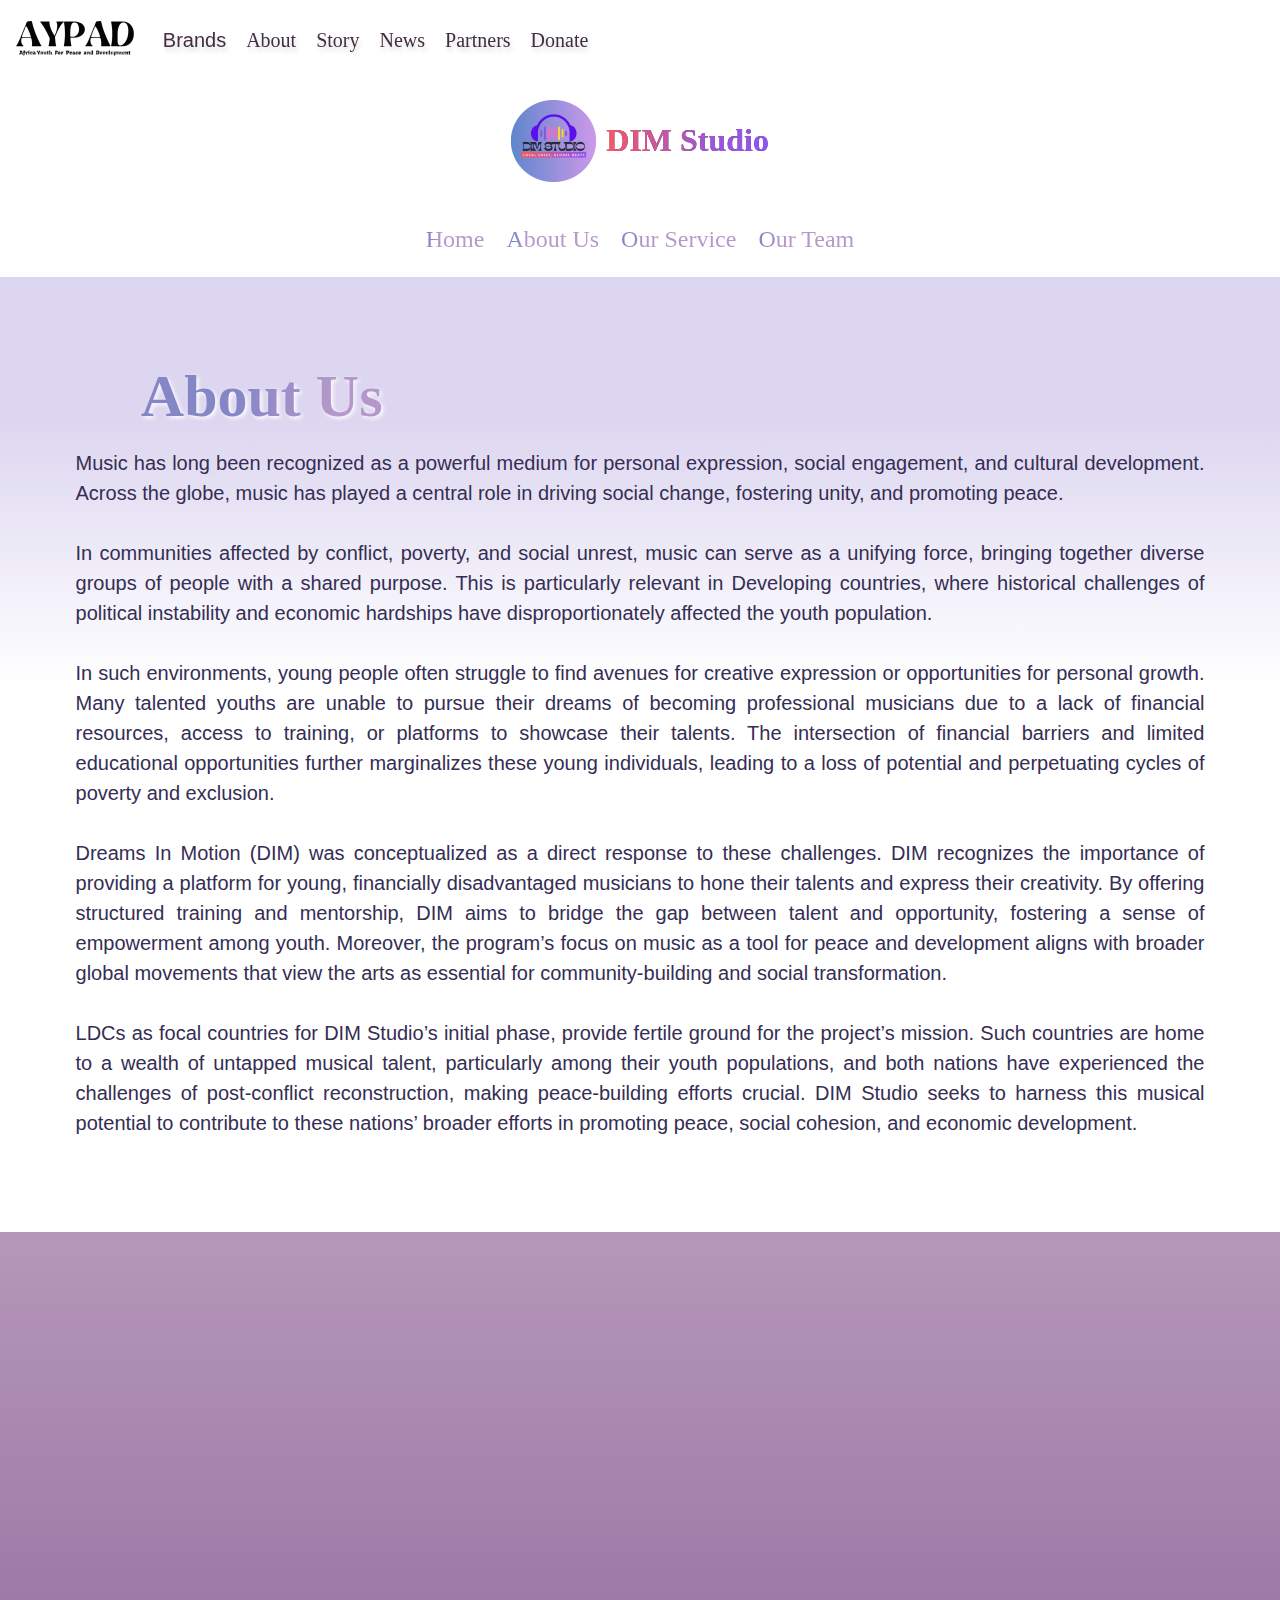
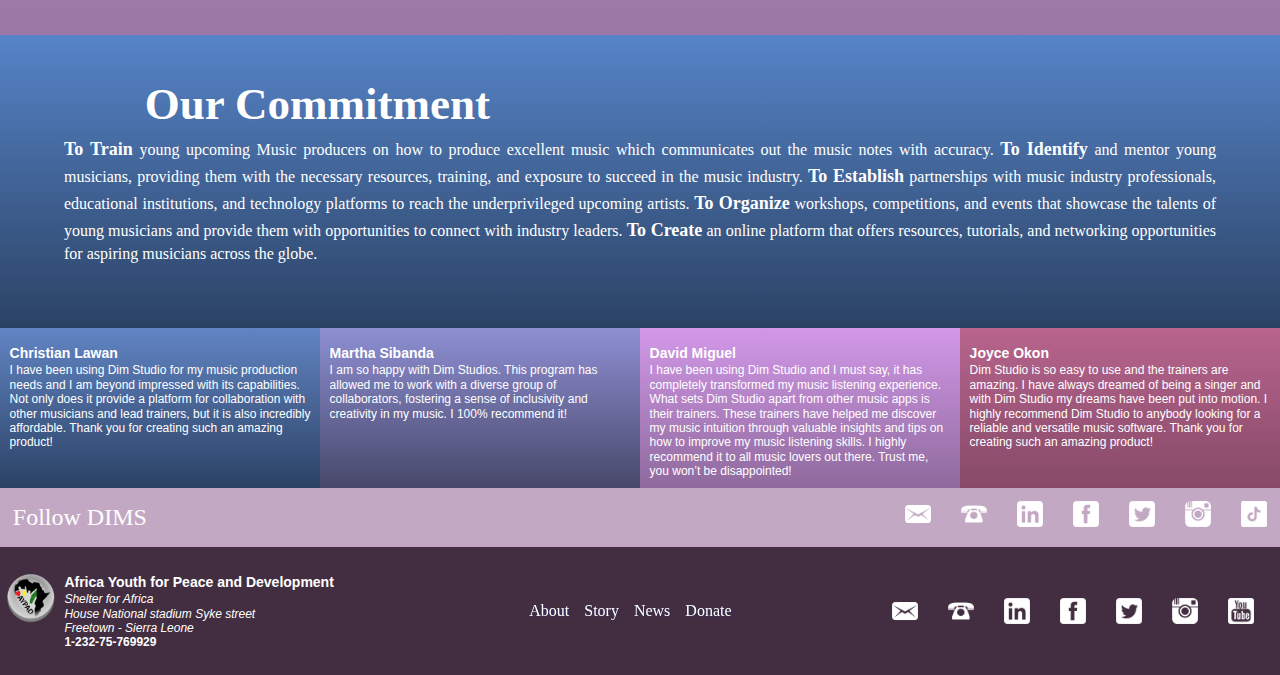
==== commit ff39746c: "Refactored code, added linked accounts to schema, modifed css, js, and html fiels" ====
--- a/about-us.html
+++ b/about-us.html
@@ -37,9 +37,7 @@
       Music
     </title>
     <link rel="stylesheet" href="./css/dimReusable.css" />
-    <link rel=stylesheet href=./css/logos.css />
     <link rel="stylesheet" href="./css/dimAbout.css" />
-
     <script src="./service-worker.js"></script>
     <script type="application/ld+json">
             {
@@ -71,6 +69,7 @@
                       "@type": "Person",
                       "name": "Dr Phillip Bangura",
                       "disambiguatingDescription":"Learn about the Executive Director of AYPAD, Dr Phillip Bangura, committed to enhancing the lives of youth through innovative peace projects and sustainable development efforts over the past 10 years.",
+                      "sameAs":"",
                       "hasOccupation": {
                         "@type": "Occupation",
                         "name": "DIMS EXEC DIR"
@@ -80,6 +79,7 @@
               "@type": "Person",
               "name": "Ozioma Roseline Umer",
               "disambiguatingDescription":"Learn about Ozioma Umera, a prominent information science professional with a rich academic background and over ten years of experience in information management and research.",
+              "sameAs":"https://www.linkedin.com/in/umera-ozioma-9778a3259/",
               "hasOccupation": {
                 "@type": "Occupation",
                 "name": "Project SUPER"
@@ -87,8 +87,9 @@
       },
       {
       "@type": "Person",
-      "name": "Dr Jim Tamuro",
+      "name": "Dr. Jim Tamuro",
       "disambiguatingDescription":"Meet Dr. Jim, a Ugandan Medical Doctor with over three years of experience in project management. Learn about his contributions to youth development and peace through the initiatives of AYPAD and UN Volunteers.",
+      "sameAs":"https://www.linkedin.com/in/jim-tamuro-3b077421b/",
       "hasOccupation": {
         "@type": "Occupation",
         "name": "Project SUPER"
@@ -98,6 +99,7 @@
       "@type": "Person",
       "name": "Diego Paniagua",
       "disambiguatingDescription":"Learn about Diego Paniagua, with 8 years in music production and law, I provide comprehensive services in composing, mixing, and sound design, dedicated to helping artists achieve their dreams.",
+      "sameAs":"",
       "hasOccupation": {
       "@type": "Occupation",
       "name": "Music Producer and Music Law Advisor"
@@ -107,6 +109,7 @@
       "@type": "Person",
       "name": "Sandeep Morar",
       "disambiguatingDescription":"",
+      "sameAs":"",
       "hasOccupation": {
       "@type": "Occupation",
       "name": "Project COORD"
@@ -115,6 +118,7 @@
       {
       "@type": "Person",
       "name": "Magda Leena Chisulo",
+      "sameAs":"https://www.linkedin.com/in/ngangamagda2/?originalSubdomain=na",
       "disambiguatingDescription":"Learn about a Business Risk and Compliance Clerk, Magda Leena Chisulo, who combines communication expertise with graphic design skills. Transform your marketing with impactful visuals",
       "hasOccupation": {
       "@type": "Occupation",
@@ -124,6 +128,8 @@
       {
       "@type": "Person",
       "name": "Jennifer Patricia Plaza",
+      "sameAs":"https://www.linkedin.com/in/jennifer-plaza-339613321/",
+      "url":"https://jennplaza.wordpress.com",
       "disambiguatingDescription":"Learn about Jennifer Plaza, with a background in web design and development, a love for gardening, and her volunteering work with AYPAD. Join me in my journey of creativity and community engagement.",
       "hasOccupation": {
       "@type": "Occupation",
@@ -179,148 +185,105 @@
   <body onload="displayTestimonials(); displayBrands()">
     <header id="AYPAD"></header>
     <!-- DIMS logo -->
-    <section class="DIMS">
-      <figure>
-        <a href="./index.html" id="logo">
-          <img
-            src="./images/logos/logo_DIMS_purple-min.png"
-            alt="Daughter company logo to AYPAD.org"
-            width="100%"
-            height="100%"
-          />
-          <h4>DIM Studio</h4>
-        </a>
-      </figure>
-      <header class="in-place">
-        <nav>
-          <ul>
-            <li>
-              <a href="./index.html"><h5>Home</h5></a>
-            </li>
-            <li>
-              <a href="./about-us.html"><h5>About Us</h5></a>
-            </li>
-            <li>
-              <a href="./our-services.html"><h5>Our Service</h5></a>
-            </li>
-            <li>
-              <a href="./our-team.html"><h5>Our Team</h5></a>
-            </li>
-          </ul>
-        </nav>
-      </header>
-    </section>
-    <main>
-      <figure class="banner">
-        <h1>About Us</h1>
-      </figure>
-      <div class="description">
-        <p>
-          Music has long been recognized as a powerful medium for personal
-          expression, social engagement, and cultural development. Across the
-          globe, music has played a central role in driving social change,
-          fostering unity, and promoting peace.
-          <br />
-          <br />
-          In communities affected by conflict, poverty, and social unrest, music
-          can serve as a unifying force, bringing together diverse groups of
-          people with a shared purpose. This is particularly relevant in
-          Developing countries, where historical challenges of political
-          instability and economic hardships have disproportionately affected
-          the youth population.
-          <br />
-          <br />
-          In such environments, young people often struggle to find avenues for
-          creative expression or opportunities for personal growth. Many
-          talented youths are unable to pursue their dreams of becoming
-          professional musicians due to a lack of financial resources, access to
-          training, or platforms to showcase their talents. The intersection of
-          financial barriers and limited educational opportunities further
-          marginalizes these young individuals, leading to a loss of potential
-          and perpetuating cycles of poverty and exclusion.
-          <br />
-          <br />
-          Dreams In Motion (DIM) was conceptualized as a direct response to
-          these challenges. DIM recognizes the importance of providing a
-          platform for young, financially disadvantaged musicians to hone their
-          talents and express their creativity. By offering structured training
-          and mentorship, DIM aims to bridge the gap between talent and
-          opportunity, fostering a sense of empowerment among youth. Moreover,
-          the program’s focus on music as a tool for peace and development
-          aligns with broader global movements that view the arts as essential
-          for community-building and social transformation.
-          <br />
-          <br />
-          LDCs as focal countries for DIM Studio’s initial phase, provide
-          fertile ground for the project’s mission. Such countries are home to a
-          wealth of untapped musical talent, particularly among their youth
-          populations, and both nations have experienced the challenges of
-          post-conflict reconstruction, making peace-building efforts crucial.
-          DIM Studio seeks to harness this musical potential to contribute to
-          these nations’ broader efforts in promoting peace, social cohesion,
-          and economic development.
-        </p>
-      </div>
-    </main>
-    <!-- parallex -->
-    <section class="parallex-section">
-      <div class="parallex parallex1" id="parallex-set-1"></div>
-    </section>
-    <!-- commitment -->
-    <section id="mobility">
-      <div>
+    <section class="DIMS"></section>
+    <div id="body">
+      <main>
+        <figure class="banner">
+          <h1>About Us</h1>
+        </figure>
+        <div class="description">
+          <p>
+            Music has long been recognized as a powerful medium for personal
+            expression, social engagement, and cultural development. Across the
+            globe, music has played a central role in driving social change,
+            fostering unity, and promoting peace.
+            <br />
+            <br />
+            In communities affected by conflict, poverty, and social unrest,
+            music can serve as a unifying force, bringing together diverse
+            groups of people with a shared purpose. This is particularly
+            relevant in Developing countries, where historical challenges of
+            political instability and economic hardships have disproportionately
+            affected the youth population.
+            <br />
+            <br />
+            In such environments, young people often struggle to find avenues
+            for creative expression or opportunities for personal growth. Many
+            talented youths are unable to pursue their dreams of becoming
+            professional musicians due to a lack of financial resources, access
+            to training, or platforms to showcase their talents. The
+            intersection of financial barriers and limited educational
+            opportunities further marginalizes these young individuals, leading
+            to a loss of potential and perpetuating cycles of poverty and
+            exclusion.
+            <br />
+            <br />
+            Dreams In Motion (DIM) was conceptualized as a direct response to
+            these challenges. DIM recognizes the importance of providing a
+            platform for young, financially disadvantaged musicians to hone
+            their talents and express their creativity. By offering structured
+            training and mentorship, DIM aims to bridge the gap between talent
+            and opportunity, fostering a sense of empowerment among youth.
+            Moreover, the program’s focus on music as a tool for peace and
+            development aligns with broader global movements that view the arts
+            as essential for community-building and social transformation.
+            <br />
+            <br />
+            LDCs as focal countries for DIM Studio’s initial phase, provide
+            fertile ground for the project’s mission. Such countries are home to
+            a wealth of untapped musical talent, particularly among their youth
+            populations, and both nations have experienced the challenges of
+            post-conflict reconstruction, making peace-building efforts crucial.
+            DIM Studio seeks to harness this musical potential to contribute to
+            these nations’ broader efforts in promoting peace, social cohesion,
+            and economic development.
+          </p>
+        </div>
+      </main>
+      <!-- parallex -->
+      <section class="parallex-section">
+        <div class="parallex parallex1" id="parallex-set-1"></div>
+      </section>
+      <!-- commitment -->
+      <section id="mobility">
         <div>
-          <h2>Our Commitment</h2>
-          <h6>
-            <em>
-              <b>To train</b> young upcoming Music producers on how to produce
-              excellent music which communicates out the music notes with
-              accuracy. <b>To identify</b> and mentor young musicians, providing
-              them with the necessary resources, training, and exposure to
-              succeed in the music industry. <b>To establish</b> partnerships
-              with music industry professionals, educational institutions, and
-              technology platforms to reach the underprivileged upcoming
-              artists. <b>To organize</b> workshops, competitions, and events
-              that showcase the talents of young musicians and provide them with
-              opportunities to connect with industry leaders.
-              <b>To create</b> an online platform that offers resources,
-              tutorials, and networking opportunities for aspiring musicians
-              across the globe.
-            </em>
-          </h6>
-        </div>
-      </div>
-    </section>
-    <!-- testimonials -->
-    <section id="testimonials"></section>
-    <!-- Foolow DIMS -->
-    <section id="follow_DIMS">
-      <h5>Follow DIMS</h5>
-      <div id="socialM_DIMS"></div>
-    </section>
-    <!--   footer -->
-    <footer>
-      <section>
-        <div id="logo">
-          <img
-            src="./images/logos/logo_aypad-min.png"
-            alt="logo"
-            width="50px"
-            height="50px"
-          />
-        </div>
-        <div>
-          <p><b>DIM Studio</b></p>
-          <address>
-            Shelter for Africa<br />
-            House National stadium Syke street <br />Freetown - Sierra Leone
-          </address>
-          <div><b>1-232-75-769929</b></div>
+          <div>
+            <h2>Our Commitment</h2>
+            <h6>
+              <em>
+                <b>To train</b> young upcoming Music producers on how to produce
+                excellent music which communicates out the music notes with
+                accuracy. <b>To identify</b> and mentor young musicians,
+                providing them with the necessary resources, training, and
+                exposure to succeed in the music industry.
+                <b>To establish</b> partnerships with music industry
+                professionals, educational institutions, and technology
+                platforms to reach the underprivileged upcoming artists.
+                <b>To organize</b> workshops, competitions, and events that
+                showcase the talents of young musicians and provide them with
+                opportunities to connect with industry leaders.
+                <b>To create</b> an online platform that offers resources,
+                tutorials, and networking opportunities for aspiring musicians
+                across the globe.
+              </em>
+            </h6>
+          </div>
         </div>
       </section>
-      <section id="map"></section>
-      <section id="socialM"></section>
-    </footer>
+      <!-- testimonials -->
+      <section id="testimonials"></section>
+      <!-- Foolow DIMS -->
+      <section id="follow_DIMS">
+        <h5>Follow DIMS</h5>
+        <div id="socialM_DIMS"></div>
+      </section>
+      <!--   footer -->
+      <footer>
+        <section id="location"></section>
+        <section id="map"></section>
+        <section id="socialM"></section>
+      </footer>
+    </div>
     <script type="text/javascript" src="./js/dimEdit.js"></script>
     <script type="text/javascript" src="./js/dimReplace.js"></script>
   </body>
--- a/css/dimReusable.css
+++ b/css/dimReusable.css
@@ -42,7 +42,6 @@
   overflow-x: hidden;
   min-width: 100%;
   min-height: 100vh;
-  /* border: 1px solid transparent; */
   font: normal normal normal 12px / 1.2 'Hind Madurai', sans-serif;
   position: relative;
   background-image: linear-gradient(
@@ -50,6 +49,17 @@
     var(--dirty-purple) 100%
   );
   border: 3px;
+  margin: 0;
+}
+body {
+  display: flex;
+  flex-direction: column;
+}
+body div#body {
+  position: relative;
+  top: 275px;
+  flex: 1;
+  z-index: -1;
 }
 h1 {
   font: normal normal bold 60px/1.4 'Bubblegum Sans', serif;
@@ -100,12 +110,23 @@
 }
 p {
   color: var(--white);
+}
+.nav-none {
+  display: none;
+}
+.nav-block {
+  display: block;
 }
 nav a,
 a {
   text-decoration: none;
   cursor: pointer;
 }
+ul li {
+  list-style: none;
+  height: auto;
+}
+/*-----------------------HEADERS ----*/
 body > header {
   top: 0;
   z-index: 1;
@@ -114,27 +135,28 @@
   position: fixed;
   height: 75px;
 }
-body > header figure {
-  /* width: 50%; */
-  width: 85%;
-  display: flex;
-  align-items: center;
-  grid-gap: 8px;
+/*-----------------------AYPAD ----*/
+
+body > header#AYPAD {
+  z-index: 5;
+  background: white;
+}
+
+body > header > div {
+  display: flex;
+  flex-wrap: wrap;
+  align-items: center;
+  justify-content: space-between;
+  padding: 0;
+  height: 100%;
+}
+
+body > header > div > a#logo {
+  width: 75%;
 }
 body > header > div > a#logo figure img {
   width: 125px;
   margin-top: -8px;
-}
-body > header > div {
-  display: flex;
-  flex-wrap: wrap;
-  align-items: center;
-  justify-content: space-between;
-  padding-right: 2%;
-  margin-top: 3%;
-}
-body > header > div > a#logo {
-  width: 75%;
 }
 body > header > div figure#menu {
   display: block;
@@ -145,12 +167,6 @@
   width: 40px;
   height: 40px;
 }
-.nav-none {
-  display: none;
-}
-.nav-block {
-  display: block;
-}
 
 body > header > div nav#nav {
   padding: 1% 0;
@@ -158,42 +174,235 @@
   justify-content: end;
   display: flex;
   margin-left: 1%;
-}
-/* body > header > div nav#nav ul, */
-footer section:nth-child(2) ul {
-  filter: drop-shadow(2px 1px 0 var(--cinder));
-}
-body > header > div nav#nav ul {
-  display: flex;
+  background: white;
+}
+
+body > header#AYPAD > div nav#nav > ul {
+  height: 225px;
+  padding-bottom: 5%;
+  z-index: 10;
+  position: relative;
+  background: var(--white);
+  top: 10px;
+  left: 0;
+  width: 100%;
+  max-width: 100vw;
+  filter: drop-shadow(2px 4px 2px #dcdcdc);
+  display: flex;
+  flex-direction: column;
   flex-wrap: nowrap;
   justify-content: space-between;
   align-items: center;
-  width: 104%;
-  max-width: 375px;
   margin: 0 auto;
 }
-ul li {
-  list-style: none;
-  height: auto;
-}
-body > header > div nav#nav ul li {
-  white-space: nowrap;
+body > header#AYPAD > div nav#nav > ul li {
+  display: flex;
+  flex-wrap: nowrap;
+  justify-content: space-between;
+  align-items: center;
+  width: 90%;
+  max-width: 100vw;
+  margin: 0 auto;
 }
 body > header > div nav#nav ul li h5 {
   font-size: 20px;
 }
+nav#nav ul li a h5 {
+  color: var(--eggplant);
+}
+/*-----------------------AYPAD Brand dropdown ----*/
+nav#nav ul li.dropdown {
+  float: left;
+  overflow: visible;
+  position: relative;
+}
+nav#nav ul li.dropdown .brandbtn {
+  background-color: inherit;
+  font-family: inherit;
+  position: relative;
+  color: var(--eggplant);
+}
+nav#nav ul li.dropdown:hover .brandbtn {
+  text-decoration: underline;
+}
+
+/*-----------------------AYPAD logo container ----*/
+
+nav#nav section.logo_container {
+  position: absolute;
+  background-color: #fff;
+  min-width: 100%;
+  box-shadow: 0px 8px 16px 0px rgba(0, 0, 0, 0.2);
+  z-index: 15;
+  left: 0;
+  top: 290px;
+  height: 420px;
+  width: 100vw;
+  overflow: scroll;
+  padding: 0 4%;
+  align-items: center;
+  border: 3px;
+  gap: 25px;
+}
+
+section.logo_container > header {
+  width: 90%;
+  position: relative;
+  margin: 0px 3% 9% 3%;
+  top: 0;
+  height: 225px;
+}
+
+nav#nav section.logo_container > header > div {
+  position: fixed;
+  right: 42px;
+  top: 305px;
+  font-size: 18px;
+  text-decoration: underline;
+  cursor: pointer;
+}
+section.logo_container > header h3,
+section.logo_container > header h5 {
+  color: var(--eggplant);
+}
+section.logo_container > header h3 {
+  white-space: nowrap;
+}
+
+nav#nav section.logo_container > ul {
+  display: flex;
+  flex-wrap: nowrap;
+  justify-content: space-between;
+  align-items: center;
+  width: 100%;
+  margin: 0 auto;
+  height: 300px;
+  gap: 5px;
+  position: relative;
+  padding-bottom: 80px;
+  top: 60px;
+}
+
+section.logo_container ul#brands li {
+  list-style: none;
+  width: auto;
+  height: auto;
+  display: flex;
+  flex-direction: column;
+  align-items: center;
+  justify-content: center;
+  border-radius: 10px;
+  padding: 5%;
+  border: 1px solid var(--fog);
+  position: static;
+}
+section.logo_container ul#brands li h5 {
+  color: var(--eggplant);
+  position: absolute;
+  bottom: -25px;
+  position: relative;
+  width: 100%;
+  text-align: center;
+  bottom: -10px;
+  white-space: normal;
+}
+
+section.logo_container ul#brands li article figure {
+  width: 300px;
+  height: 275px;
+  position: relative;
+  margin-bottom: 0;
+  display: flex;
+  flex-direction: column;
+  align-items: center;
+  justify-content: center;
+}
+
+section.logo_container ul#brands li article figure img {
+  width: 300px;
+  min-height: 200px;
+  object-fit: contain;
+  object-position: center;
+  border-radius: 15px;
+  position: relative;
+  padding: 0 3%;
+}
+section.logo_container ul#brands li article figure figcaption {
+  bottom: 0;
+  position: relative;
+  color: var(--eggplant);
+  text-align: center;
+  height: 100px;
+}
 /*-----------------------CHILD LOGO DIMS ----*/
 body section.DIMS {
   width: 100%;
   display: flex;
   flex-direction: column;
   align-items: center;
-  background-color: var(--wisteria-purple);
   position: fixed;
   top: 75px;
   height: auto;
   padding: 2%;
-  z-index: 0;
+  background: var(--white);
+  z-index: 1;
+}
+
+section.DIMS header.in-place {
+  top: 213px;
+  left: 0;
+}
+/* DIM HEADER IN- PLACE */
+section.DIMS header.in-place {
+  width: 100%;
+  height: 60px;
+  transition: 0.3s ease-in-out;
+  position: fixed;
+  top: 215px;
+  padding: 2%;
+  display: flex;
+  align-items: center;
+  justify-content: center;
+  background: var(--white);
+  z-index: 1;
+}
+
+section.DIMS header.in-place nav ul li a h5 {
+  background: linear-gradient(
+    to right,
+    var(--wild-blue-yonder) 10%,
+    var(--pale-purple) 20%
+  );
+  -webkit-text-fill-color: transparent;
+  -webkit-background-clip: text;
+}
+
+/* DIM HEADER SCROLLING */
+section.DIMS header.in-place.scrolling {
+  background: linear-gradient(
+    to right,
+    var(--wild-blue-yonder) 15%,
+    var(--pale-purple) 95%
+  ) !important;
+  -webkit-text-fill-color: white;
+  -webkit-background-clip: text;
+  filter: none !important;
+}
+section.DIMS header.in-place.scrolling nav ul li a h5 {
+  -webkit-text-fill-color: white;
+  -webkit-background-clip: text;
+}
+
+section.DIMS header.in-place nav ul {
+  display: flex;
+  gap: 22px;
+  max-width: 370px;
+  width: 95%;
+  margin: 0 auto;
+  overflow-x: scroll;
+}
+section.DIMS header.in-place nav li {
+  white-space: nowrap;
 }
 body section.DIMS figure a img {
   width: 85px;
@@ -220,12 +429,12 @@
   white-space: nowrap;
   filter: drop-shadow(0 0 0 var(--cinder));
 }
+
 /*-----------------------Main ----*/
 main {
   display: flex;
   flex-direction: column;
   align-items: center;
-  top: 215px;
   position: relative;
   margin-bottom: -2px;
   background: linear-gradient(to bottom, var(--fog) 15%, var(--white) 43%);
@@ -233,74 +442,47 @@
   padding: 0 1% 5% 1%;
   z-index: -1;
 }
-section.DIMS header.in-place {
-  width: 100%;
-  position: fixed;
-  transition: 0.3s ease-in-out;
-  top: 215px;
-}
-
-section.DIMS header.in-place.scrolling {
-  background-color: var(--wisteria-purple);
-  box-shadow: 5px -1px 12px -5px grey;
-}
-section.DIMS header.in-place {
-  position: fixed;
-  z-index: 0;
-  height: 60px;
-  padding: 2%;
-  display: flex;
-  align-items: center;
-  justify-content: center;
-  background-color: var(--wisteria-purple);
-}
-section.DIMS header.in-place nav ul {
-  display: flex;
-  gap: 22px;
-  max-width: 370px;
-  width: 95%;
-  margin: 0 auto;
-  overflow-x: scroll;
-}
-section.DIMS header.in-place nav li {
-  white-space: nowrap;
-}
 figure.banner {
+  background: transparent;
+  position: relative;
+  top: 50px;
+  height: 120px;
+  width: 100vw;
+  margin-bottom: 5%;
+}
+figure.banner h1 {
   background: linear-gradient(
     to right,
-    var(--wild-blue-yonder) 15%,
-    var(--pale-purple) 95%
+    var(--wild-blue-yonder) 10%,
+    var(--pale-purple) 20%
   );
-  background-size: cover;
-  width: 100vw;
-  height: 225px;
-  position: relative;
+  -webkit-text-fill-color: transparent;
+  -webkit-background-clip: text;
+  filter: drop-shadow(2px 2px 2px rgba(255, 255, 281, 1));
+  width: 100%;
   top: 0;
-  /*top: 75px; */
-  margin-bottom: 5%;
-}
-figure.banner h1 {
-  top: 125px;
-  padding-left: 5%;
-  position: relative;
-  filter: drop-shadow(2px 3px 1px var(--cinder));
+  left: 0;
+  padding-left: 7%;
+  position: relative;
 }
 /*-----------------------description paragraphs ----*/
 div.description {
   width: 90%;
-  height: 100vh;
+  height: auto;
   max-height: 2300px;
   text-align: center;
   top: 0;
   position: relative;
-  overflow-y: scroll;
+  position: relative;
+  display: flex;
+  align-items: center;
 }
 div.description p {
   font-size: 20px;
   color: var(--cinder);
   text-align: justify;
   line-height: 1.5;
-  padding-bottom: 225px;
+  padding-bottom: 0;
 }
 
 /*-----------------------Mobility ----*/
@@ -317,12 +499,6 @@
   z-index: -1;
 }
 /*-----------------------PARALEX ----*/
-.parallex-section {
-  margin: 0;
-  padding: 0;
-  position: relative;
-  z-index: -1;
-}
 .parallex {
   background-repeat: no-repeat;
   background-size: cover;
@@ -337,13 +513,18 @@
   height: 40vh;
   background-position: 50% 50%;
 }
+.parallex-section {
+  margin: 0;
+  padding: 0;
+  position: relative;
+  z-index: -1;
+}
 .parallex-section > div {
   display: flex;
   flex-direction: column;
   align-items: stretch;
   justify-content: space-between;
 }
-
 /*-----------------------Testimonials ----*/
 section#testimonials ul {
   display: grid;
@@ -366,25 +547,26 @@
   justify-content: center;
   align-items: flex-start;
   background-color: var(--wisteria-purple);
+  position: relative;
+  bottom: 0;
+}
+section#follow_DIMS ul {
+  display: flex;
+  grid-gap: 28px;
 }
 section#follow_DIMS > div#socialM {
   align-self: center;
   margin-top: 2%;
 }
-section#follow_DIMS ul {
-  display: flex;
-  grid-gap: 28px;
-}
 
 /*-----------------------Footer ----*/
 footer,
 section#follow_DIMS {
   width: 100%;
-  height: auto;
   display: flex;
   flex-direction: column;
   justify-content: space-between;
-  padding: 6% 3%;
+  padding: 6% 3% 6% 2%;
 }
 footer {
   align-items: center;
@@ -409,6 +591,7 @@
   display: flex;
   justify-content: center;
   grid-gap: 15px;
+  filter: drop-shadow(2px 1px 0 var(--cinder));
 }
 footer section:nth-child(2) ul li:nth-child(4) {
   display: none;
@@ -436,9 +619,6 @@
   height: 100%;
 }
 @media screen and (min-device-width: 576px) {
-  body > header {
-    padding: 0;
-  }
   body > header > div > a#logo {
     width: 85%;
   }
@@ -447,22 +627,30 @@
   }
   body > header > div nav#nav {
     display: block;
-    width: 75%;
+    width: 100vw;
     margin: 0 auto;
   }
   body section.DIMS {
     padding: 0%;
+    top: 74px;
   }
   section.DIMS header.in-place {
-    top: 200px;
-  }
-  section.DIMS header.in-place nav ul,
-  section.DIMS header#AYPAD nav ul {
-    max-width: 600px;
+    top: 202px;
+    left: unset;
+    max-width: 100%;
+    height: 75px;
+  }
+  section.DIMS header.in-place nav ul {
+    max-width: 500px;
     width: 100%;
   }
   main {
-    top: 200px;
+    top: 0;
+    height: auto;
+  }
+  figure.banner {
+    top: 50px;
+    margin-bottom: 5%;
   }
   section#testimonials ul li article {
     height: 115px;
@@ -498,40 +686,63 @@
     align-items: center;
     width: 100%;
   }
-  body > header > div {
-    margin-top: 1%;
-    margin-top: 0;
-    padding-right: 0;
+  body > header#AYPAD > div {
     width: 100%;
-    grid-gap: 15px;
-  }
-  body > header > div > a#logo {
-    width: 115px;
-  }
-  body > header > div figure#menu {
-    display: none !important;
-  }
-  body > header > div > a#logo figure img {
-    margin-top: 2px;
-  }
-  body > header > div nav#nav {
+    gap: 0;
+  }
+  body > header#AYPAD > div nav#nav {
     display: flex !important;
     padding: 1% 0;
     width: auto;
     justify-content: start;
-    display: flex;
-    width: 535px;
-    max-width: 550px;
-  }
-  body > header > div nav#nav ul {
-    width: 80%;
-    max-width: 480px;
-    margin: 0;
+    width: 400px;
+    max-width: 450px;
+    margin: 0 auto 0 0;
+  }
+  body > header.in-place > div nav#nav > ul,
+  body > header#AYPAD > div nav#nav > ul {
+    background-color: transparent;
+    flex-direction: row;
+    height: auto;
+    width: 100%;
+    max-width: 650px;
+    top: 0;
+    padding-bottom: 0;
     gap: 20px;
   }
+
+  /* ---------------------------------AYPAD Navigation -------------------------- */
+  body > header > div > a#logo {
+    width: 150px;
+  }
+  body > header > div figure#menu {
+    display: none !important;
+  }
+  body > header > div > a#logo figure img {
+    margin-top: 2px;
+  }
+
   body > header > div nav#nav ul li a h5 {
     color: var(--eggplant);
   }
+  nav#nav section.logo_container {
+    top: 75px;
+  }
+  nav#nav section.logo_container header {
+    width: 300px;
+    height: 325px;
+    margin: 2%;
+    top: 0;
+  }
+  nav#nav section.logo_container > header > div {
+    top: 73px;
+    right: 13px;
+  }
+
+  nav#nav section.logo_container ul#brands {
+    top: 38px;
+  }
+  /* ---------------------------------------------- */
   body section.DIMS {
     padding: 2%;
   }
@@ -542,10 +753,8 @@
     align-items: center;
   }
   section.DIMS header.in-place {
-    top: 185px;
-  }
-  main {
-    top: 185px;
+    top: 187px;
+    height: 93px;
   }
   main > figure.banner {
     height: 200px;
@@ -553,10 +762,8 @@
   main > figure.banner h1 {
     top: 105px;
     width: 85%;
-  }
-  div.description p {
-    padding-bottom: 250px;
-    top: 0;
+    padding: 1% 0 0% 6%;
+    left: 0;
   }
   section#mobility,
   section#commitment {
@@ -570,6 +777,9 @@
   }
   footer section {
     width: calc(100% / 3);
+  }
+  footer section:first-child {
+    margin-bottom: 0;
   }
   footer section:nth-child(2) {
     margin-left: -25px;
@@ -584,13 +794,14 @@
     justify-content: end;
     grid-gap: 15px;
   }
-  footer section:first-child {
-    margin-bottom: 0;
-  }
 }
 @media screen and (min-device-width: 992px) {
-  main {
-    top: 195px;
+  body > header#AYPAD > div nav#nav section.logo_container > ul {
+    justify-content: center;
+    left: 400px;
+  }
+  section.DIMS header.in-place {
+    top: 194px;
   }
   main > figure.banner {
     margin-bottom: 4%;
@@ -626,12 +837,28 @@
   body > header {
     padding: 0 1%;
   }
+  section.logo_container > header h3 {
+    width: 400px;
+  }
+  body > header#AYPAD > div nav#nav section.logo_container > ul {
+    left: 0;
+  }
+  body > header#AYPAD > div nav#nav section.logo_container header {
+    width: 400px;
+  }
+  nav#nav section.logo_container > header > div {
+    top: 55px;
+    right: 13px;
+  }
+  section.DIMS header.in-place {
+    top: 202px;
+  }
   main {
     background-color: var(--white);
   }
   main > figure.banner {
     display: flex;
-    align-items: end;
+    align-items: center;
     justify-content: center;
     margin-bottom: 3%;
   }
@@ -640,6 +867,10 @@
     margin-left: -3%;
     width: 75%;
     top: -15px;
+    padding: 1% 0 0% 12.5%;
+  }
+  main div.description {
+    top: 0;
   }
   section#mobility {
     padding: 3% 0 5% 0;
@@ -651,8 +882,8 @@
   }
 }
 @media screen and (min-width: 1400px) {
-  main {
-    top: 205px;
+  section.DIMS header.in-place {
+    top: 210px;
   }
   body > header > div nav#nav ul {
     width: 45%;
@@ -665,6 +896,10 @@
   }
 }
 @media screen and (min-width: 1600px) {
+  body > header#AYPAD div nav#nav section.logo_container header {
+    width: 500px;
+    left: 0;
+  }
   section.DIMS header.in-place {
     top: 175px;
   }
@@ -676,40 +911,35 @@
   }
   section#mobility {
     padding: 3% 0 4% 0;
-  }
-  section#testimonials ul li article {
-    height: 140px;
   }
 }
 @media screen and (min-width: 1800px) {
   body section.DIMS {
     padding: 0 2% 1% 2%;
   }
-  main {
-    top: 175px;
-    background-position: 0px -75px;
-  }
   section.DIMS header.in-place {
     padding: 1%;
+    top: 170px !important;
+  }
+  body div#body {
+    top: 240px;
+  }
+  main {
+    background-position: 0px -75px;
   }
   footer {
     padding: 1% 1% 1% 0.5%;
   }
 }
 @media screen and (min-width: 2000px) {
+  body > header#AYPAD div nav#nav section.logo_container header {
+    margin: 0 1%;
+    left: 0;
+  }
   body section.DIMS {
     padding: 0 0 1% 0;
   }
-  main {
-    top: 175px;
-  }
-  section.DIMS header.in-place {
-    padding: 1%;
-  }
   section#testimonials ul li article {
     height: 128px;
   }
-  footer {
-    padding: 1% 1% 1% 0.5%;
-  }
-}
+}
--- a/css/dimAbout.css
+++ b/css/dimAbout.css
@@ -1,10 +1,8 @@
-body section.DIMS,
-section.DIMS header.in-place {
-  background: var(--white) !important;
-  z-index: 1;
-}
 figure.banner {
   background: transparent;
+}
+main div.description {
+  padding-bottom: 80px;
 }
 section.DIMS header.in-place {
   top: 215px;
@@ -17,7 +15,7 @@
 section#mobility > div h2 {
   text-align: left;
   white-space: nowrap;
-  margin-left: 7%;
+  /* margin-left: 7%; */
 }
 section#mobility div > div h6 em b {
   color: var(--white);
@@ -41,26 +39,23 @@
 @media screen and (min-device-width: 576px) {
   section.DIMS header.in-place {
     top: 202px;
-  }
-  figure.banner h1 {
-    top: 111px;
-  }
-  div.description {
-    top: -34px;
+    height: 75px;
   }
 }
 @media screen and (min-device-width: 768px) {
   section.DIMS header.in-place {
     top: 185px;
-  }
-  main {
-    top: 260px;
+    height: 93px;
   }
   main > figure.banner {
     height: 165px;
   }
   main > figure.banner h1 {
-    top: 51px;
+    top: 0;
+  }
+  main div.description {
+    top: -30px;
+    padding-bottom: 0;
   }
 }
 @media screen and (min-device-width: 992px) {
@@ -68,8 +63,7 @@
     width: 90%;
   }
   div.description {
-    min-height: 1100px;
-    max-height: 900px;
+    top: 0;
   }
   div.description p {
     padding-bottom: 50px;
@@ -82,10 +76,9 @@
     text-align: center;
     top: 0;
     position: relative;
-    padding-top: 1%;
   }
-  main {
-    top: 262px;
+  div.description p {
+    padding-bottom: 0;
   }
   main > div p,
   section#mobility > div {
@@ -93,13 +86,14 @@
   }
   main > figure.banner h1 {
     top: -18px;
-  }
-  div.description {
-    min-height: 800px;
-    max-height: 1000px;
+    padding-left: 0;
   }
   section.DIMS header.in-place {
     top: 202px;
+    height: 75px;
+  }
+  section#mobility > div h2 {
+    margin-left: 7%;
   }
 }
 @media screen and (min-device-width: 1600px) {
@@ -114,6 +108,10 @@
   section.DIMS header.in-place {
     top: 175px;
   }
+  main {
+    padding-bottom: 8%;
+    margin-bottom: -5%;
+  }
   div.description {
     max-height: 700px;
   }
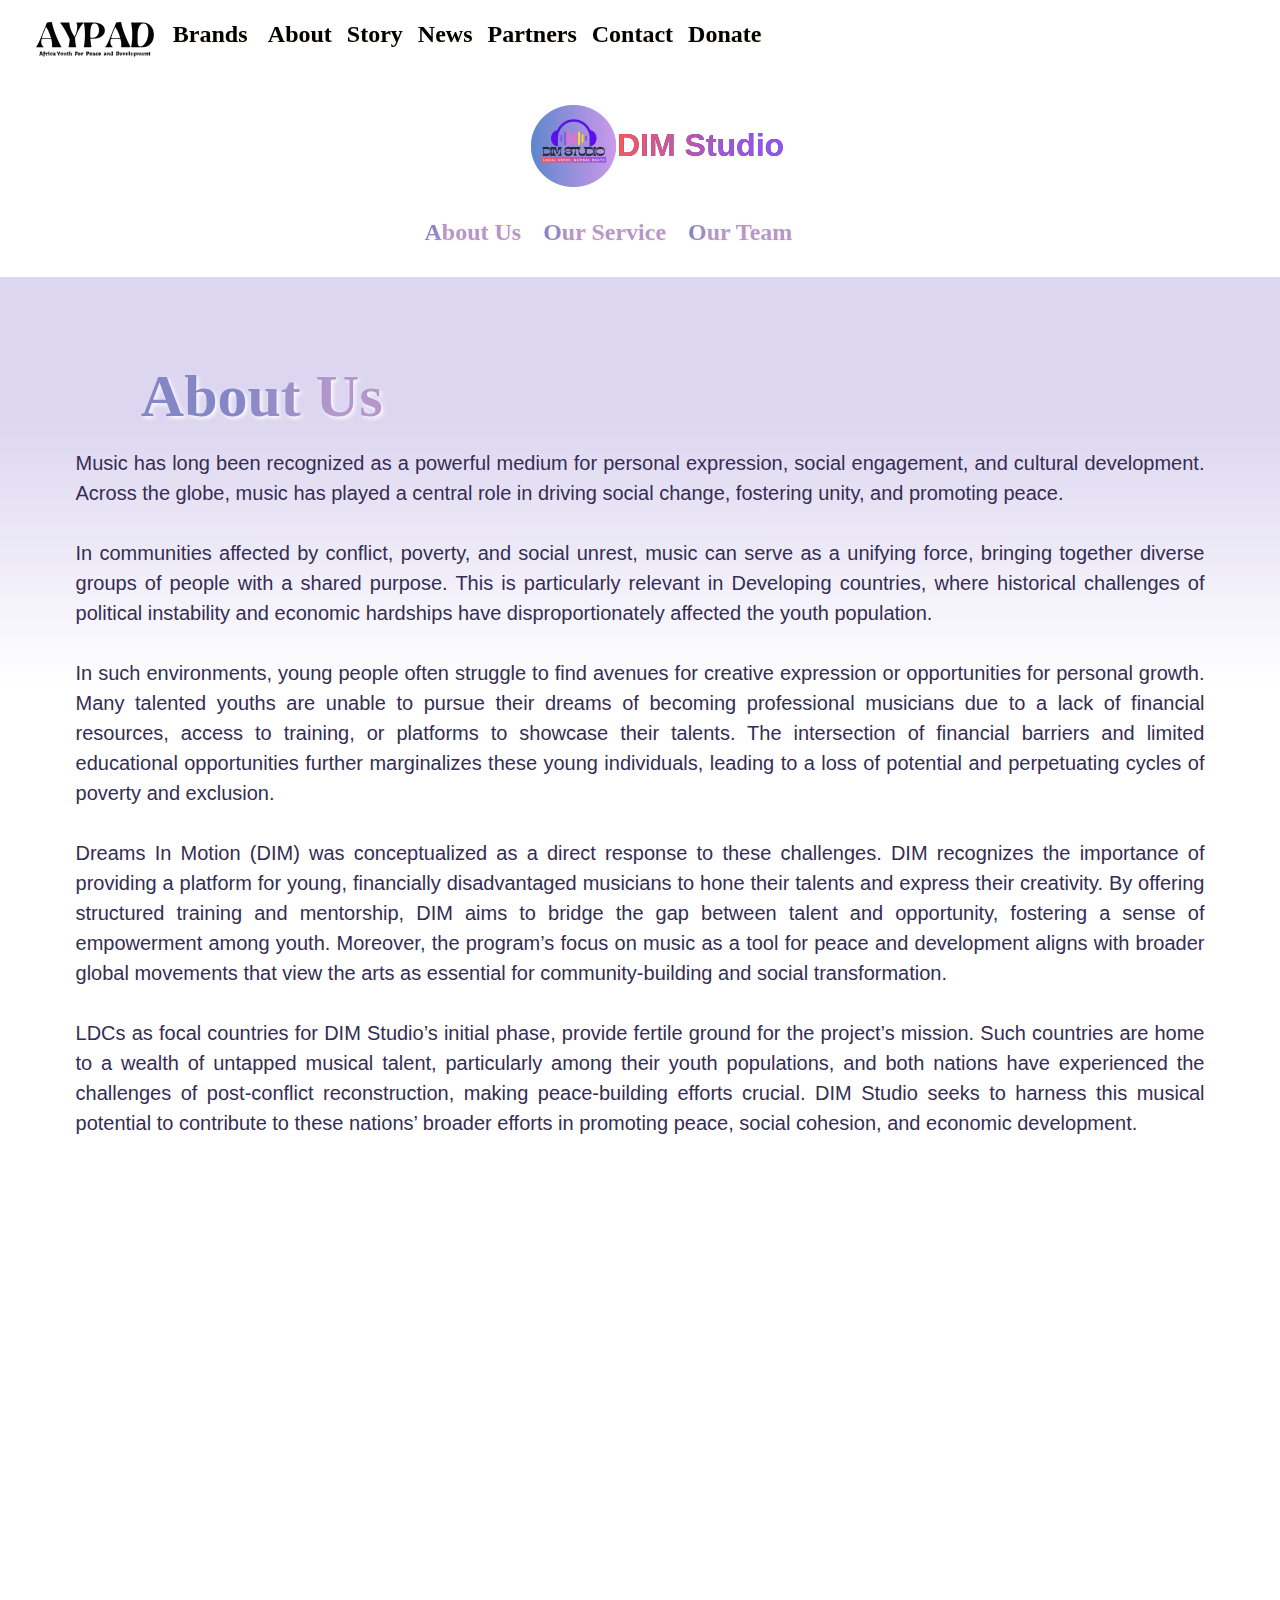
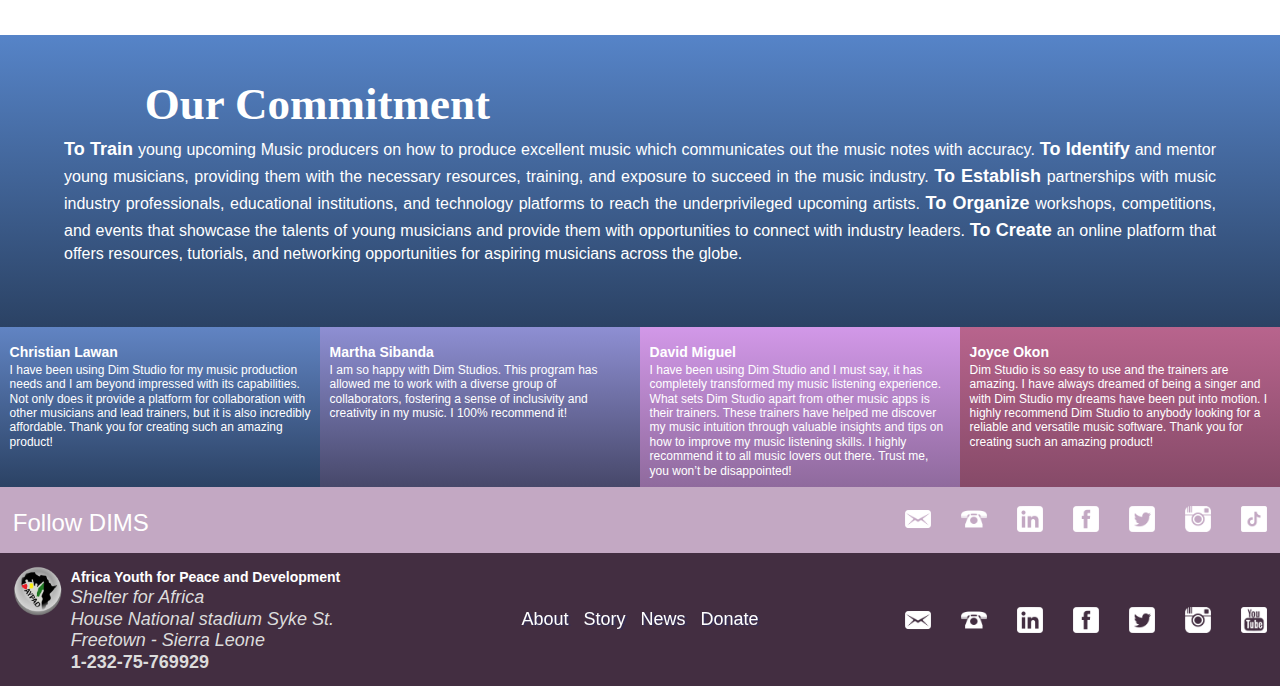
==== commit 8206477d: "made changes to to aypad Components css" ====
--- a/about-us.html
+++ b/about-us.html
@@ -9,34 +9,35 @@
     href=/site.webmanifest> <link rel=canonical
     href=https://dimstudio.neocities.org> <link rel=shortlink
     href=https://dimstudio.neocities.org/ > <link rel=alternate
-    type=application/rss+xml title="DIM Studio » Feed"
+    type=application/rss+xml title="DIM Studio Audio Beats » Feed"
     href=https://dimstudio.neocities.org/feed/ > <link rel=alternate hreflang=en
     href=https://dimstudio.neocities.org>
-    <meta name="author" content="DIM Studio" />
-    <meta name="title" content="DIM Studio" />
-    <meta name="robots" content="about-us, follow" />
+    <meta name="author" content="DIM Studio Audio Beats" />
+    <meta name="title" content="DIM Studio Audio Beats" />
+    <meta name="robots" content="index, follow" />
     <meta property=og:url content=https://https://dimstudio.neocities.org>
     <meta
       name="description"
-      content="EMPOWERING. PROMOTING. FOSTERING. MUSIC. Explore our mission in empowering youth through music, promoting peace and development worldwide, and fostering global change and unity. DIM STUDIO - Putting Music Dreams In Motion."
+      content="EMPOWERING. PROMOTING. FOSTERING. MUSIC. Explore our mission in empowering youth through music, promoting peace and development worldwide, and fostering global change and unity. DIM Studio Audio Beats - Putting Music Dreams In Motion."
     />
     <meta
       property="og:description"
-      content="EMPOWERING. PROMOTING. FOSTERING. MUSIC. Explore our mission in empowering youth through music, promoting peace and development worldwide, and fostering global change and unity. DIM STUDIO - Putting Music Dreams In Motion"
+      content="EMPOWERING. PROMOTING. FOSTERING. MUSIC. Explore our mission in empowering youth through music, promoting peace and development worldwide, and fostering global change and unity. DIM Studio Audio Beats - Putting Music Dreams In Motion"
     />
     <meta
       name="keywords"
-      content="music, empowering youth, peace advocate, youth serving, fostering change, DIM, DIM Studio, dreams in motion, putting dreams in motion, promoting music, music transformation, young musicians, harmony, inspiring young adults, recording music, social change"
+      content="music, empowering youth, peace advocate, youth serving, fostering change, DIM, DIM Studio Audio Beats, dreams in motion, putting dreams in motion, promoting music, music transformation, young musicians, harmony, inspiring young adults, recording music, social change"
     />
     <meta
       property="og:title"
-      content="DIM Studio - Empowering Youth for Transformative Change through Music"
+      content="DIM Studio Audio Beats - Empowering Youth for Transformative Change through Music"
     />
     <title>
-      About Us | DIM Studio - Empowering Youth for Transformative Change through
-      Music
+      About Us | DIM Studio Audio Beats - Empowering Youth for Transformative
+      Change through Music
     </title>
     <link rel="stylesheet" href="./css/dimReusable.css" />
+    <link rel="stylesheet" href="./css/aypadComponents.css" />
     <link rel="stylesheet" href="./css/dimAbout.css" />
     <script src="./service-worker.js"></script>
     <script type="application/ld+json">
@@ -285,6 +286,8 @@
       </footer>
     </div>
     <script type="text/javascript" src="./js/dimEdit.js"></script>
+    <script type="text/javascript" src="./js/aypad/aypadEdit.js"></script>
+    <script type="text/javascript" src="./js/aypad/aypadFunctions.js"></script>
     <script type="text/javascript" src="./js/dimReplace.js"></script>
   </body>
 </html>
--- a/css/dimReusable.css
+++ b/css/dimReusable.css
@@ -3,6 +3,7 @@
 }
 :root {
   --white: #ffffff;
+  --black: #000000;
   --light-border: #ebebeb;
   --fog: #dcd6f0;
   --wisteria-purple: #c3a8c3;
@@ -44,10 +45,7 @@
   min-height: 100vh;
   font: normal normal normal 12px / 1.2 'Hind Madurai', sans-serif;
   position: relative;
-  background-image: linear-gradient(
-    var(--wisteria-purple) 15%,
-    var(--dirty-purple) 100%
-  );
+  background: var(--white);
   border: 3px;
   margin: 0;
 }
@@ -62,11 +60,11 @@
   z-index: -1;
 }
 h1 {
-  font: normal normal bold 60px/1.4 'Bubblegum Sans', serif;
+  font: normal normal bold 60px/1.4 'Bubblegum Sans', display;
   color: var(--white);
 }
 h2 {
-  font: normal normal bold 45px/1.4 'Bubblegum Sans', serif;
+  font: normal normal bold 45px/1.4 'Bubblegum Sans', display;
   color: var(--white);
 }
 
@@ -76,7 +74,7 @@
 }
 
 h4 {
-  font: normal normal normal 32px/1.4 'Quicksand', serif;
+  font: normal normal normal 32px/1.4 'Quicksand', sans-serif;
   color: var(--white);
 }
 h4 em {
@@ -85,23 +83,23 @@
 }
 
 h5 {
-  font: normal normal normal 24px/1.4 'Hind Madurai', serif;
+  font: normal normal normal 24px/1.4 'Hind Madurai', sans-serif;
   color: var(--white);
 }
 h5 em {
-  font: normal normal bold 26px/1.4 'Hind Madurai', serif;
+  font: normal normal bold 26px/1.4 'Hind Madurai', sans-serif;
   color: var(--tulip-pink);
 }
 h6 b {
-  font: normal normal bold 18px/1.2 'Hind Madurai', serif;
+  font: normal normal bold 18px/1.2 'Hind Madurai', sans-serif;
   color: var(--tulip-pink);
 }
 h6 {
-  font: normal normal normal 14px/1.2 'Hind Madurai', serif;
+  font: normal normal normal 14px/1.2 'Hind Madurai', sans-serif;
   color: var(--tulip-pink);
 }
 h6 em {
-  font: normal normal normal 16px/1.2 'Hind Madurai', serif;
+  font: normal normal normal 16px/1.2 'Hind Madurai', sans-serif;
   color: var(--white);
 }
 p b {
@@ -126,213 +124,22 @@
   list-style: none;
   height: auto;
 }
-/*-----------------------HEADERS ----*/
-body > header {
-  top: 0;
-  z-index: 1;
-  padding: 0.5% 0;
-  width: 100%;
-  position: fixed;
-  height: 75px;
-}
-/*-----------------------AYPAD ----*/
-
-body > header#AYPAD {
-  z-index: 5;
-  background: white;
-}
-
-body > header > div {
-  display: flex;
-  flex-wrap: wrap;
-  align-items: center;
-  justify-content: space-between;
-  padding: 0;
-  height: 100%;
-}
-
-body > header > div > a#logo {
-  width: 75%;
-}
-body > header > div > a#logo figure img {
-  width: 125px;
-  margin-top: -8px;
-}
-body > header > div figure#menu {
-  display: block;
-  width: 42px;
-  margin-right: 17px;
-}
-body > header figure#menu img {
-  width: 40px;
-  height: 40px;
-}
-
-body > header > div nav#nav {
-  padding: 1% 0;
-  width: 100%;
-  justify-content: end;
-  display: flex;
-  margin-left: 1%;
-  background: white;
-}
-
-body > header#AYPAD > div nav#nav > ul {
-  height: 225px;
-  padding-bottom: 5%;
-  z-index: 10;
-  position: relative;
-  background: var(--white);
-  top: 10px;
-  left: 0;
-  width: 100%;
-  max-width: 100vw;
-  filter: drop-shadow(2px 4px 2px #dcdcdc);
-  display: flex;
-  flex-direction: column;
-  flex-wrap: nowrap;
-  justify-content: space-between;
-  align-items: center;
-  margin: 0 auto;
-}
-body > header#AYPAD > div nav#nav > ul li {
-  display: flex;
-  flex-wrap: nowrap;
-  justify-content: space-between;
-  align-items: center;
-  width: 90%;
-  max-width: 100vw;
-  margin: 0 auto;
-}
-body > header > div nav#nav ul li h5 {
-  font-size: 20px;
-}
 nav#nav ul li a h5 {
   color: var(--eggplant);
 }
-/*-----------------------AYPAD Brand dropdown ----*/
-nav#nav ul li.dropdown {
-  float: left;
-  overflow: visible;
-  position: relative;
-}
-nav#nav ul li.dropdown .brandbtn {
-  background-color: inherit;
-  font-family: inherit;
-  position: relative;
-  color: var(--eggplant);
-}
-nav#nav ul li.dropdown:hover .brandbtn {
-  text-decoration: underline;
-}
-
-/*-----------------------AYPAD logo container ----*/
-
-nav#nav section.logo_container {
-  position: absolute;
-  background-color: #fff;
-  min-width: 100%;
-  box-shadow: 0px 8px 16px 0px rgba(0, 0, 0, 0.2);
-  z-index: 15;
-  left: 0;
-  top: 290px;
-  height: 420px;
-  width: 100vw;
-  overflow: scroll;
-  padding: 0 4%;
-  align-items: center;
-  border: 3px;
-  gap: 25px;
-}
-
-section.logo_container > header {
-  width: 90%;
-  position: relative;
-  margin: 0px 3% 9% 3%;
-  top: 0;
-  height: 225px;
-}
-
-nav#nav section.logo_container > header > div {
-  position: fixed;
-  right: 42px;
-  top: 305px;
-  font-size: 18px;
-  text-decoration: underline;
-  cursor: pointer;
-}
-section.logo_container > header h3,
-section.logo_container > header h5 {
-  color: var(--eggplant);
-}
-section.logo_container > header h3 {
-  white-space: nowrap;
-}
-
-nav#nav section.logo_container > ul {
-  display: flex;
-  flex-wrap: nowrap;
-  justify-content: space-between;
-  align-items: center;
-  width: 100%;
-  margin: 0 auto;
-  height: 300px;
-  gap: 5px;
-  position: relative;
-  padding-bottom: 80px;
-  top: 60px;
-}
-
-section.logo_container ul#brands li {
-  list-style: none;
-  width: auto;
-  height: auto;
-  display: flex;
-  flex-direction: column;
-  align-items: center;
-  justify-content: center;
-  border-radius: 10px;
-  padding: 5%;
-  border: 1px solid var(--fog);
-  position: static;
-}
-section.logo_container ul#brands li h5 {
-  color: var(--eggplant);
-  position: absolute;
-  bottom: -25px;
-  position: relative;
-  width: 100%;
-  text-align: center;
-  bottom: -10px;
-  white-space: normal;
-}
-
-section.logo_container ul#brands li article figure {
-  width: 300px;
-  height: 275px;
-  position: relative;
-  margin-bottom: 0;
-  display: flex;
-  flex-direction: column;
-  align-items: center;
-  justify-content: center;
-}
-
-section.logo_container ul#brands li article figure img {
-  width: 300px;
-  min-height: 200px;
-  object-fit: contain;
-  object-position: center;
-  border-radius: 15px;
-  position: relative;
-  padding: 0 3%;
-}
-section.logo_container ul#brands li article figure figcaption {
-  bottom: 0;
-  position: relative;
-  color: var(--eggplant);
-  text-align: center;
-  height: 100px;
+nav a h5:active {
+  color: #c757a0;
+}
+nav a h5:hover {
+  color: #9c56dc;
+}
+/*-----------------------AYPAD Brand Header ----*/
+body
+  > header#AYPAD
+  > div
+  nav#nav
+  > ul:not(body#home > header#AYPAD > div nav#nav > ul) {
+  background: var(--white) !important;
 }
 /*-----------------------CHILD LOGO DIMS ----*/
 body section.DIMS {
@@ -341,24 +148,21 @@
   flex-direction: column;
   align-items: center;
   position: fixed;
-  top: 75px;
-  height: auto;
+  top: 80px;
+  height: 135px;
   padding: 2%;
   background: var(--white);
-  z-index: 1;
-}
-
-section.DIMS header.in-place {
-  top: 213px;
-  left: 0;
-}
+  z-index: 0;
+}
+
 /* DIM HEADER IN- PLACE */
 section.DIMS header.in-place {
   width: 100%;
-  height: 60px;
+  height: 75px;
   transition: 0.3s ease-in-out;
   position: fixed;
   top: 215px;
+  left: 0;
   padding: 2%;
   display: flex;
   align-items: center;
@@ -378,7 +182,10 @@
 }
 
 /* DIM HEADER SCROLLING */
-section.DIMS header.in-place.scrolling {
+section.DIMS
+  header.in-place.scrolling:not(
+    body#home section.DIMS header.in-place.scrolling
+  ) {
   background: linear-gradient(
     to right,
     var(--wild-blue-yonder) 15%,
@@ -465,6 +272,22 @@
   padding-left: 7%;
   position: relative;
 }
+body div.back {
+  top: 0;
+  height: 50px;
+}
+/*-----------------------partners ----*/
+main.partners {
+  top: 0;
+  min-height: 90%;
+}
+main.partners header {
+  top: 35px;
+}
+main.partners ul {
+  top: 125px;
+  padding-bottom: 165px;
+}
 /*-----------------------description paragraphs ----*/
 div.description {
   width: 90%;
@@ -560,7 +383,6 @@
 }
 
 /*-----------------------Footer ----*/
-footer,
 section#follow_DIMS {
   width: 100%;
   display: flex;
@@ -568,71 +390,24 @@
   justify-content: space-between;
   padding: 6% 3% 6% 2%;
 }
-footer {
-  align-items: center;
-  background-color: var(--eggplant);
-  height: 200px;
-}
-footer section {
-  width: 100%;
-}
-footer section:first-child {
-  display: flex;
-  align-items: start;
-  grid-gap: 8px;
-  color: white;
-  margin-bottom: 2%;
-}
-footer section:nth-child(2) {
-  text-align: center;
-  margin-bottom: 2%;
-}
-footer section:nth-child(2) ul {
-  display: flex;
-  justify-content: center;
-  grid-gap: 15px;
-  filter: drop-shadow(2px 1px 0 var(--cinder));
-}
-footer section:nth-child(2) ul li:nth-child(4) {
-  display: none;
-}
-footer section:last-child {
-  display: flex;
-  justify-content: center;
-}
-footer section:last-child ul {
-  display: flex;
-  grid-gap: 27px;
-}
-footer section#socialM ul li,
+
 section#follow_DIMS ul li {
   list-style: none;
 }
-footer section#socialM ul li a figure,
+
 section#follow_DIMS ul li a figure {
   width: 26px;
   height: 26px;
 }
-footer section#socialM ul li a figure img,
+
 section#follow_DIMS ul li a figure img {
   width: 100%;
   height: 100%;
 }
 @media screen and (min-device-width: 576px) {
-  body > header > div > a#logo {
-    width: 85%;
-  }
-  body > header > div figure#menu {
-    margin: 0 40px 0 0px;
-  }
-  body > header > div nav#nav {
-    display: block;
-    width: 100vw;
-    margin: 0 auto;
-  }
   body section.DIMS {
     padding: 0%;
-    top: 74px;
+    top: 79px;
   }
   section.DIMS header.in-place {
     top: 202px;
@@ -641,13 +416,20 @@
     height: 75px;
   }
   section.DIMS header.in-place nav ul {
-    max-width: 500px;
+    max-width: 475px;
     width: 100%;
   }
   main {
     top: 0;
     height: auto;
   }
+  main.partners header {
+    top: 20px;
+  }
+  main.partners ul {
+    top: 75px;
+    padding-bottom: 115px;
+  }
   figure.banner {
     top: 50px;
     margin-bottom: 5%;
@@ -665,90 +447,17 @@
   section#follow_DIMS > div#socialM {
     margin-top: 0;
   }
-  footer {
-    flex-direction: row;
-    flex-wrap: wrap;
-    height: auto;
-    padding: 3%;
-  }
-  footer section {
-    width: 100%;
-  }
-  footer section:last-child {
-    position: relative;
-    justify-content: center;
-  }
 }
 @media screen and (min-device-width: 768px) {
-  body > header {
-    padding: 0 1%;
-    display: flex;
-    align-items: center;
-    width: 100%;
-  }
-  body > header#AYPAD > div {
-    width: 100%;
-    gap: 0;
-  }
   body > header#AYPAD > div nav#nav {
-    display: flex !important;
-    padding: 1% 0;
-    width: auto;
-    justify-content: start;
-    width: 400px;
-    max-width: 450px;
-    margin: 0 auto 0 0;
-  }
-  body > header.in-place > div nav#nav > ul,
-  body > header#AYPAD > div nav#nav > ul {
-    background-color: transparent;
-    flex-direction: row;
-    height: auto;
-    width: 100%;
-    max-width: 650px;
-    top: 0;
-    padding-bottom: 0;
-    gap: 20px;
-  }
-
-  /* ---------------------------------AYPAD Navigation -------------------------- */
-  body > header > div > a#logo {
-    width: 150px;
-  }
-  body > header > div figure#menu {
-    display: none !important;
-  }
-  body > header > div > a#logo figure img {
-    margin-top: 2px;
-  }
-
-  body > header > div nav#nav ul li a h5 {
-    color: var(--eggplant);
-  }
-  nav#nav section.logo_container {
-    top: 75px;
-  }
-  nav#nav section.logo_container header {
-    width: 300px;
-    height: 325px;
-    margin: 2%;
-    top: 0;
-  }
-  nav#nav section.logo_container > header > div {
-    top: 73px;
-    right: 13px;
-  }
-
-  nav#nav section.logo_container ul#brands {
-    top: 38px;
-  }
-  /* ---------------------------------------------- */
+    height: 50px;
+  }
   body section.DIMS {
     padding: 2%;
   }
   body section.DIMS figure a {
     flex-wrap: nowrap;
-    width: 258px;
+    width: 218px;
     justify-content: space-between;
     align-items: center;
   }
@@ -765,6 +474,10 @@
     padding: 1% 0 0% 6%;
     left: 0;
   }
+  main.partners ul {
+    top: 50px;
+    padding-bottom: 15px;
+  }
   section#mobility,
   section#commitment {
     padding: 3% 0 7% 0;
@@ -772,86 +485,39 @@
   section#testimonials ul li article {
     height: 130px;
   }
-  footer {
-    padding: 2% 2.5% 2% 1%;
-  }
-  footer section {
-    width: calc(100% / 3);
-  }
-  footer section:first-child {
-    margin-bottom: 0;
-  }
-  footer section:nth-child(2) {
-    margin-left: -25px;
-    margin-bottom: 0;
-  }
-  footer section:last-child {
-    position: relative;
-    right: -0.5%;
-    justify-content: flex-end;
-  }
-  footer section:last-child ul {
-    justify-content: end;
-    grid-gap: 15px;
+  section#follow_DIMS {
+    padding: 2%;
   }
 }
 @media screen and (min-device-width: 992px) {
-  body > header#AYPAD > div nav#nav section.logo_container > ul {
-    justify-content: center;
-    left: 400px;
-  }
   section.DIMS header.in-place {
     top: 194px;
   }
   main > figure.banner {
     margin-bottom: 4%;
   }
+  main.partners header {
+    height: 160px;
+  }
+  main.partners ul {
+    padding-bottom: 90px;
+  }
   section#mobility {
     padding: 3% 0 6% 0;
   }
   section#testimonials ul li article {
     padding: 5% 3% 0 3%;
-    height: 165px;
+    height: 159px;
     justify-content: flex-start;
   }
   section#follow_DIMS {
-    padding: 1%;
-  }
-  footer {
-    padding: 2% 2% 2% 0.5%;
-  }
-  footer section {
-    padding: 0;
-  }
-  footer section:nth-child(2) {
-    margin-left: 0;
-  }
-  footer section:last-child {
-    right: 0;
-  }
-  footer section:last-child ul {
-    grid-gap: 30px;
+    padding: 1.5% 2% 1% 1%;
   }
 }
 @media screen and (min-device-width: 1200px) {
-  body > header {
-    padding: 0 1%;
-  }
-  section.logo_container > header h3 {
-    width: 400px;
-  }
-  body > header#AYPAD > div nav#nav section.logo_container > ul {
-    left: 0;
-  }
-  body > header#AYPAD > div nav#nav section.logo_container header {
-    width: 400px;
-  }
-  nav#nav section.logo_container > header > div {
-    top: 55px;
-    right: 13px;
-  }
   section.DIMS header.in-place {
     top: 202px;
+    height: 60px;
   }
   main {
     background-color: var(--white);
@@ -872,6 +538,9 @@
   main div.description {
     top: 0;
   }
+  main.partners ul {
+    padding-bottom: 80px;
+  }
   section#mobility {
     padding: 3% 0 5% 0;
   }
@@ -880,34 +549,36 @@
     justify-content: flex-start;
     height: 160px;
   }
+  section#follow_DIMS {
+    padding: 1.5% 1% 1% 1%;
+  }
 }
 @media screen and (min-width: 1400px) {
   section.DIMS header.in-place {
     top: 210px;
   }
-  body > header > div nav#nav ul {
-    width: 45%;
-  }
   section#testimonials ul li article {
     height: 145px;
   }
-  footer {
-    padding: 1% 2% 1% 0.5%;
+  section#follow_DIMS {
+    padding: 1.5% 2% 1% 1%;
   }
 }
 @media screen and (min-width: 1600px) {
-  body > header#AYPAD div nav#nav section.logo_container header {
-    width: 500px;
-    left: 0;
-  }
   section.DIMS header.in-place {
-    top: 175px;
+    top: 215px;
   }
   main {
     padding-bottom: 3%;
   }
   main > figure.banner {
     margin-bottom: 1.5%;
+  }
+  main.partners header {
+    height: 110px;
+  }
+  main.partners ul {
+    top: 65px;
   }
   section#mobility {
     padding: 3% 0 4% 0;
@@ -927,19 +598,35 @@
   main {
     background-position: 0px -75px;
   }
-  footer {
-    padding: 1% 1% 1% 0.5%;
+  main.partners ul {
+    top: 65px;
+  }
+  section#follow_DIMS {
+    padding: 1% 2% 1% 1%;
   }
 }
 @media screen and (min-width: 2000px) {
-  body > header#AYPAD div nav#nav section.logo_container header {
-    margin: 0 1%;
-    left: 0;
-  }
   body section.DIMS {
     padding: 0 0 1% 0;
   }
   section#testimonials ul li article {
     height: 128px;
   }
-}
+  main.partners ul {
+    padding-bottom: 25px;
+  }
+  section#follow_DIMS {
+    padding: 1% 1% 1% 1%;
+  }
+}
+@media screen and (min-width: 2400px) {
+  body section.DIMS {
+    top: 79px;
+  }
+  main.partners header {
+    top: 25px;
+  }
+  main.partners ul {
+    top: 65px;
+  }
+}
--- a/css/aypadComponents.css
+++ b/css/aypadComponents.css
@@ -0,0 +1,846 @@
+@-ms-viewport {
+  width: device-width;
+}
+:root {
+  --white: #ffffff;
+  --light-border: #ebebeb;
+  --eggplant: #432e41;
+}
+* {
+  margin: 0;
+  padding: 0;
+  box-sizing: border-box;
+}
+body {
+  overflow-x: hidden;
+  width: 100%;
+  height: 100%;
+  position: relative;
+}
+/*-----------------------Header ----*/
+body
+  > header#AYPAD
+  > div
+  nav#nav
+  > ul:not(body#home > header#AYPAD > div nav#nav > ul) {
+  background: var(--white) !important;
+}
+body#home > header#AYPAD > div nav#nav > ul,
+body#home > header#AYPAD {
+  background-color: #c3a8c3;
+}
+body > header.in-place {
+  background-color: rgba(250, 233, 216, 0.25);
+}
+body:has(main.partners) > header.in-place {
+  background-color: rgba(255, 255, 255, 1);
+}
+body > header.in-place.scrolling {
+  background-color: rgba(255, 255, 255, 1);
+  filter: drop-shadow(2px 4px 6px black);
+}
+body
+  > header#AYPAD
+  > div
+  nav#nav
+  > ul:not(body#home > header#AYPAD > div nav#nav > ul),
+body > header#AYPAD:not(body#home > header#AYPAD) {
+  background: var(--white);
+}
+header:not(main.partners header):not(nav#nav section.logo_container header):not(
+    #story header
+  ):not(section.DIMS header.in-place) {
+  width: 100%;
+  height: 5rem;
+  top: 0;
+  display: flex;
+  justify-content: space-between;
+  z-index: 1;
+  position: fixed;
+  gap: 5px;
+}
+.logo {
+  width: auto;
+  height: auto;
+  position: relative;
+  top: -13px;
+  left: 5px;
+  display: none;
+}
+nav {
+  width: 100%;
+  display: flex;
+  justify-content: start;
+  height: 40px;
+}
+nav ul {
+  display: flex;
+  text-align: center;
+  gap: 20px;
+  z-index: 0;
+}
+nav a,
+a {
+  text-decoration: none;
+  cursor: pointer;
+}
+nav a h5,
+nav h5 {
+  text-decoration: none;
+  color: black;
+  filter: drop-shadow(0px 0px 1px #fae9d8);
+  min-width: 80px;
+  font: normal normal 800 24px / 1 'Darker Grotesque', serif;
+}
+ul li {
+  list-style: none;
+  height: auto;
+}
+/*-----------------------AYPAD Header ----*/
+
+body > header > div {
+  display: flex;
+  flex-wrap: wrap;
+  align-items: center;
+  justify-content: space-between;
+  padding: 0;
+  height: 100%;
+  width: 100%;
+}
+
+body > header > div > a#logo {
+  width: 50%;
+  margin: 20px 0 0 20px;
+}
+body > header > div > a#logo figure {
+  position: relative;
+  top: -9px;
+}
+body > header > div > a#logo figure img {
+  width: 125px;
+  margin-top: -8px;
+}
+body > header > div figure#menu {
+  display: block;
+  width: 42px;
+  margin: 0 20px 0 0;
+  position: relative;
+  top: -5px;
+}
+body > header figure#menu img {
+  width: 35px;
+  height: 35px;
+}
+
+body > header > div nav#nav {
+  padding: 1% 0;
+  width: 100%;
+  justify-content: end;
+  display: flex;
+  background: white;
+  position: relative;
+  top: -25px;
+  height: 255px;
+}
+
+body > header#AYPAD > div nav#nav > ul {
+  height: 238px;
+  padding-bottom: 5%;
+  z-index: 10;
+  position: relative;
+  top: 10px;
+  left: 0;
+  width: 100%;
+  max-width: 100vw;
+  display: flex;
+  flex-direction: column;
+  flex-wrap: nowrap;
+  justify-content: space-between;
+  align-items: center;
+  margin: 0 auto;
+}
+body > header#AYPAD > div nav#nav > ul li {
+  display: flex;
+  flex-wrap: nowrap;
+  justify-content: space-between;
+  align-items: center;
+  width: 90%;
+  max-width: 100vw;
+  margin: 0 auto;
+}
+body > header > div nav#nav ul li h5 {
+  text-align: start;
+}
+nav#nav ul li a h5 {
+  color: black;
+}
+/*-----------------------AYPAD Brand dropdown ----*/
+nav#nav ul li.dropdown {
+  float: left;
+  overflow: visible;
+  position: relative;
+}
+nav#nav ul li.dropdown .brandbtn {
+  background-color: inherit;
+  position: relative;
+  color: black;
+}
+nav#nav ul li.dropdown:hover .brandbtn {
+  text-decoration: underline;
+}
+
+/*-----------------------AYPAD logo container ----*/
+
+nav#nav section.logo_container {
+  position: absolute;
+  background-color: #fff;
+  min-width: 100%;
+  box-shadow: 0px 8px 16px 0px rgba(0, 0, 0, 0.2);
+  z-index: 15;
+  left: 0;
+  top: 250px;
+  height: 325px;
+  padding: 2% 4% 0% 4%;
+  width: 100vw;
+  overflow: scroll;
+  align-items: center;
+  border: 3px;
+  gap: 25px;
+}
+
+section.logo_container > header {
+  position: relative;
+  margin: 0 3%;
+  top: 0;
+  width: auto;
+  min-width: 340px;
+  height: 295px;
+}
+
+section.logo_container > header h5 {
+  font-weight: 400;
+  font-size: 18px;
+}
+
+nav#nav section.logo_container > header > div {
+  position: fixed;
+  right: 42px;
+  top: 325px;
+  font-size: 18px;
+  text-decoration: underline;
+  cursor: pointer;
+  z-index: 1;
+}
+section.logo_container > header h3,
+section.logo_container > header h5 {
+  color: black;
+}
+section.logo_container > header h5 {
+  font: 18px / 1.2 'Darker Grotesque', sans-serif;
+}
+nav#nav section.logo_container > ul {
+  display: flex;
+  flex-wrap: nowrap;
+  justify-content: space-between;
+  align-items: center;
+  width: 100%;
+  margin: 0 auto;
+  height: 300px;
+  gap: 5px;
+  position: relative;
+  padding-bottom: 80px;
+  top: 0;
+}
+
+section.logo_container ul#brands li {
+  list-style: none;
+  width: auto;
+  height: auto;
+  display: flex;
+  flex-direction: column;
+  align-items: center;
+  justify-content: center;
+  border-radius: 10px;
+  padding: 5%;
+  border: 1px solid var(--light-border);
+  position: relative;
+  top: 40px;
+}
+section.logo_container ul#brands li h5 {
+  color: black;
+  bottom: -25px;
+  position: relative;
+  width: 100%;
+  text-align: center;
+  white-space: normal;
+}
+
+section.logo_container ul#brands li article figure {
+  width: 275px;
+  height: 250px;
+  position: relative;
+  margin-bottom: 0;
+  display: flex;
+  flex-direction: column;
+  align-items: center;
+  justify-content: space-between;
+  top: 0;
+}
+
+section.logo_container ul#brands li article figure img {
+  width: 300px;
+  min-height: 175px;
+  object-fit: contain;
+  object-position: center;
+  border-radius: 15px;
+  position: relative;
+  padding: 0 3%;
+}
+section.logo_container ul#brands li article figure figcaption {
+  bottom: 5px;
+  position: relative;
+  color: black;
+  text-align: center;
+  height: 100px;
+}
+/*-----------------------Partners ----*/
+main.partners {
+  width: 100%;
+  min-height: 96%;
+  padding: 1% 0;
+  position: relative;
+  top: 25px;
+  background: transparent;
+  align-items: center;
+  display: flex;
+  flex-direction: column;
+}
+body div.back {
+  display: flex;
+  width: 100%;
+  padding: 5% 2%;
+  position: relative;
+  top: 75px;
+  left: 0;
+  align-items: center;
+}
+body div.back a {
+  cursor: pointer;
+}
+body div.back a h5 {
+  font-family: 'Quicksand', serif;
+  font-weight: 300;
+  font-size: 18px;
+  color: black;
+}
+main.partners header {
+  width: 90%;
+  position: relative;
+  margin: 0px 3% 50px 3%;
+  top: 30px;
+  height: 225px;
+}
+main.partners header h3,
+section.logo_container > header h3 {
+  font: 38px / 1.4 'Fraunces', sans-serif;
+  color: black;
+}
+main.partners header h4 {
+  font: 28px / 1.2 'Darker Grotesque', sans-serif;
+  color: black;
+}
+main.partners header h3,
+main.partners header h4 {
+  color: var(--eggplant);
+}
+main.partners ul {
+  width: 90%;
+  display: grid;
+  grid-template-columns: repeat(auto-fit, minmax(325px, 1fr));
+  gap: 5px;
+  position: relative;
+  top: 175px;
+  padding-bottom: 240px;
+}
+main.partners ul li {
+  list-style: none;
+  width: auto;
+  height: auto;
+  display: flex;
+  flex-direction: column;
+  align-items: center;
+  justify-content: center;
+  border-radius: 10px;
+  padding: 5%;
+  border: 1px solid var(--light-border);
+  position: static;
+}
+
+main.partners ul li article > a figure {
+  width: 300px;
+  height: 275px;
+  position: relative;
+  margin-bottom: 0;
+  display: flex;
+  flex-direction: column;
+  align-items: center;
+  justify-content: center;
+}
+main.partners ul li article > a figure img {
+  width: 300px;
+  min-height: 200px;
+  object-fit: contain;
+  object-position: center;
+  border-radius: 15px;
+  position: relative;
+  padding: 0 3%;
+}
+main.partners ul li article > a figure figcaption {
+  bottom: 0;
+  position: relative;
+  color: black;
+  text-align: center;
+  height: 100px;
+}
+main.partners ul li article > a figure figcaption h5 {
+  color: black;
+  position: absolute;
+  bottom: -25px;
+  position: relative;
+}
+/*-----------------------Footer ----*/
+footer {
+  width: 100%;
+  display: flex;
+  flex-direction: column;
+  justify-content: space-between;
+  padding: 6% 3% 6% 2%;
+  font: normal normal normal 18px/1.2 'Darker Grotesque', sans-serif;
+  color: #fff;
+}
+footer {
+  align-items: center;
+  background-color: #432e41;
+  height: 250px;
+}
+footer div {
+  display: flex;
+  align-items: start;
+  margin-bottom: 0;
+  flex-direction: column;
+}
+footer section {
+  width: 100%;
+}
+footer section:first-child {
+  display: flex;
+  align-items: start;
+  grid-gap: 8px;
+  margin-bottom: 2%;
+}
+footer section:first-child p {
+  white-space: nowrap;
+}
+footer section:first-child p,
+footer section:first-child {
+  color: #dcdcdc;
+}
+footer section:nth-child(2) {
+  text-align: center;
+  margin-bottom: 2%;
+}
+footer section:nth-child(2) ul {
+  display: flex;
+  justify-content: center;
+  grid-gap: 15px;
+  filter: drop-shadow(2px 1px 0 var(--cinder));
+}
+
+footer section:nth-child(2) ul li:nth-child(4),
+footer section:nth-child(2) ul li:nth-child(5) {
+  display: none;
+}
+footer section:nth-child(2) ul li a h6 em {
+  font: normal normal normal 18px/1.2 'Darker Grotesque', sans-serif;
+  color: #fff;
+}
+footer section:nth-child(2) ul li:nth-child(4),
+footer section:nth-child(2) ul li:nth-child(5) {
+  display: none;
+}
+
+footer section:last-child {
+  display: flex;
+  justify-content: center;
+}
+footer section:last-child ul {
+  display: flex;
+  grid-gap: 27px;
+}
+footer section#socialM ul li {
+  list-style: none;
+}
+footer section#socialM ul li a figure,
+section#follow_DIMS ul li a figure {
+  width: 26px;
+  height: 26px;
+}
+footer section#socialM ul li a figure img {
+  width: 100%;
+  height: 100%;
+}
+
+@media screen and (min-width: 576px) {
+  body > header > div figure#menu {
+    margin: 0 40px 0 0px;
+  }
+  body > header > div nav#nav {
+    display: block;
+    width: 100vw;
+    margin: 0 auto;
+  }
+  .logo {
+    width: 150px;
+    height: auto;
+  }
+  /*-----------------------Partners ----*/
+  main.partners {
+    top: 75px;
+  }
+  main.partners header {
+    top: 0;
+    margin: 0 3% 0 3%;
+  }
+  main.partners ul {
+    top: 75px;
+    padding-bottom: 180px;
+  }
+  /*-----------------------Footer ----*/
+  footer {
+    flex-direction: row;
+    flex-wrap: wrap;
+    padding: 3%;
+  }
+  footer section {
+    width: 100%;
+  }
+  footer section:last-child {
+    position: relative;
+    justify-content: center;
+  }
+}
+@media screen and (min-width: 768px) {
+  body > header {
+    padding: 0;
+    display: flex;
+    align-items: center;
+    width: 100%;
+  }
+  body > header#AYPAD > div {
+    width: 100%;
+    gap: 15px;
+    justify-content: start;
+  }
+  body > header > div > a#logo {
+    width: 125px;
+  }
+  body > header > div figure#menu {
+    display: none !important;
+  }
+  body > header#AYPAD > div nav#nav {
+    display: flex !important;
+    padding: 1% 0;
+    width: auto;
+    justify-content: start;
+    width: 79%;
+    max-width: 565px;
+    margin: 28px 10px 0 0;
+    background: transparent;
+  }
+  body > header#AYPAD > div nav#nav > ul {
+    background-color: transparent;
+    flex-direction: row;
+    height: auto;
+    width: 100%;
+    max-width: 650px;
+    top: 0;
+    padding-bottom: 0;
+    gap: 15px;
+  }
+  body > header#AYPAD > div nav#nav > ul li {
+    width: unset;
+    max-width: unset;
+  }
+  nav a h5 {
+    min-width: unset;
+  }
+  nav li:first-child {
+    display: block;
+  }
+  nav#nav section.logo_container {
+    left: -160px;
+    top: 66px;
+    height: 350px;
+    padding: 6% 4% 6% 4%;
+  }
+  nav#nav section.logo_container > header > div {
+    top: 85px;
+    z-index: 1;
+  }
+  /*-----------------------Partners ----*/
+  body div.back {
+    padding: 3% 2%;
+  }
+  body div.back {
+    padding: 2%;
+  }
+  main.partners header {
+    height: 205px;
+  }
+  main.partners {
+    top: 100px;
+    min-height: 93%;
+  }
+  main.partners ul {
+    margin-bottom: 9%;
+    top: 60px;
+  }
+  /*-----------------------Footer ----*/
+  footer {
+    padding: 2% 2.5% 2% 1%;
+    height: auto;
+  }
+  footer section {
+    width: calc(100% / 3);
+  }
+  footer section:first-child {
+    margin-bottom: 0;
+  }
+  footer section:nth-child(2) {
+    margin-left: -25px;
+    margin-bottom: 0;
+  }
+  footer section:last-child {
+    position: relative;
+    right: -0.5%;
+    justify-content: flex-end;
+  }
+  footer section:last-child ul {
+    justify-content: end;
+    grid-gap: 15px;
+  }
+}
+@media screen and (max-width: 991px) {
+  nav ul:not(nav#nav section.logo_container > ul) {
+    overflow: scroll;
+  }
+  footer section#location div address {
+    width: 200px;
+    white-space: nowrap;
+    overflow: hidden;
+    text-overflow: ellipsis;
+  }
+}
+@media screen and (min-width: 992px) {
+  body > header#AYPAD > div nav#nav > ul {
+    overflow: unset;
+  }
+  nav#nav section.logo_container {
+    gap: 0;
+    /**************/
+    left: -161px;
+    height: 400px;
+    padding: 4% 4% 3% 4%;
+  }
+  body > header#AYPAD > div nav#nav section.logo_container header {
+    width: auto;
+    min-width: 350px;
+    max-width: 25%;
+  }
+  body > header#AYPAD > div nav#nav section.logo_container > ul {
+    justify-content: start;
+  }
+  section.logo_container ul#brands li {
+    padding: 3%;
+  }
+  .logo {
+    display: block;
+  }
+  nav li:first-child a h5:not(section.logo_container ul#brands li h5) {
+    display: none;
+  }
+  /*-----------------------Partners ----*/
+  main.partners {
+    top: 90px;
+  }
+  main.partners ul {
+    top: 30px;
+    margin-bottom: 0%;
+    padding-bottom: 160px;
+  }
+  /*-----------------------Footer ----*/
+  footer {
+    padding: 2% 2% 2% 0.5%;
+  }
+  footer section {
+    padding: 0;
+  }
+  footer section:nth-child(2) {
+    margin-left: 0;
+  }
+  footer section:last-child {
+    right: 0;
+  }
+  footer section:last-child ul {
+    grid-gap: 30px;
+  }
+}
+@media screen and (min-width: 1200px) {
+  body > header {
+    padding: 0 1%;
+  }
+  nav#nav section.logo_container {
+    left: -175px;
+  }
+  section.logo_container > header h3 {
+    width: 400px;
+  }
+  nav#nav section.logo_container > header > div {
+    top: 55px;
+    right: 13px;
+  }
+  /*-----------------------Partners ----*/
+  body div.back {
+    padding: 2% 1% 1% 3%;
+  }
+  main.partners {
+    min-height: 90%;
+  }
+  main.partners header {
+    height: 175px;
+  }
+  /*-----------------------Footer ----*/
+  footer {
+    height: auto;
+    padding: 1%;
+  }
+  #footer span {
+    margin: 0;
+    width: 46%;
+  }
+  footer div {
+    margin-bottom: 0;
+  }
+  #footer span div:nth-child(2) {
+    width: 88%;
+    margin-top: -3%;
+  }
+  .social_media {
+    width: 25%;
+    display: flex;
+    justify-content: end;
+  }
+  .map {
+    width: 20%;
+  }
+  #footer section.map > div {
+    width: 100%;
+    justify-content: space-between;
+  }
+  .social_media ul {
+    width: 100%;
+  }
+}
+@media screen and (min-width: 1400px) {
+  /*-----------------------Partners ----*/
+  footer {
+    padding: 1% 2% 1% 0.5%;
+  }
+}
+@media screen and (min-width: 1600px) {
+  nav#nav section.logo_container {
+    left: -180px;
+  }
+  body > header#AYPAD div nav#nav section.logo_container header {
+    left: 0;
+  }
+  /*-----------------------Partners ----*/
+  main.partners {
+    min-height: 85%;
+  }
+  main.partners header {
+    margin: 0 3% 1% 3%;
+  }
+  main.partners ul {
+    top: 0;
+  }
+  footer {
+    height: auto;
+    padding: 1% 2% 1% 0.5%;
+  }
+}
+@media screen and (min-width: 2000px) {
+  nav#nav section.logo_container {
+    padding: 0 3%;
+    left: -185px;
+    top: 64px;
+  }
+  body > header#AYPAD > div nav#nav section.logo_container header {
+    max-width: 20%;
+  }
+  section.logo_container ul#brands li {
+    padding: 1.5%;
+  }
+  main.partners header {
+    margin: 0 3% 0% 3%;
+  }
+  section#follow_DIMS {
+    padding: 1% 1% 1% 1%;
+  }
+  footer {
+    padding: 1% 1% 1% 0.5%;
+  }
+  footer section:first-child {
+    margin-top: 0;
+  }
+  #footer span div:nth-child(2) {
+    width: 92%;
+  }
+  .map {
+    width: 20%;
+    justify-content: flex-start;
+  }
+  #footer section.map > div {
+    width: 74%;
+    justify-content: space-around;
+    margin: 0 auto;
+  }
+  #footer span div:nth-child(2) {
+    width: 89%;
+    margin-top: -1%;
+  }
+}
+@media screen and (min-width: 2200px) {
+  nav#nav section.logo_container {
+    left: -182px;
+  }
+  body > header#AYPAD > div nav#nav section.logo_container header {
+    max-width: 25%;
+  }
+}
+@media screen and (min-width: 2400px) {
+  nav#nav section.logo_container {
+    left: -184px;
+  }
+  /*-----------------------Partners ----*/
+  main.partners header {
+    margin: 0 3% 1% 3%;
+  }
+  main.partners ul {
+    margin: 0 auto;
+    padding-bottom: 180px;
+  }
+  #footer span div:nth-child(2) {
+    width: 93.5%;
+  }
+}
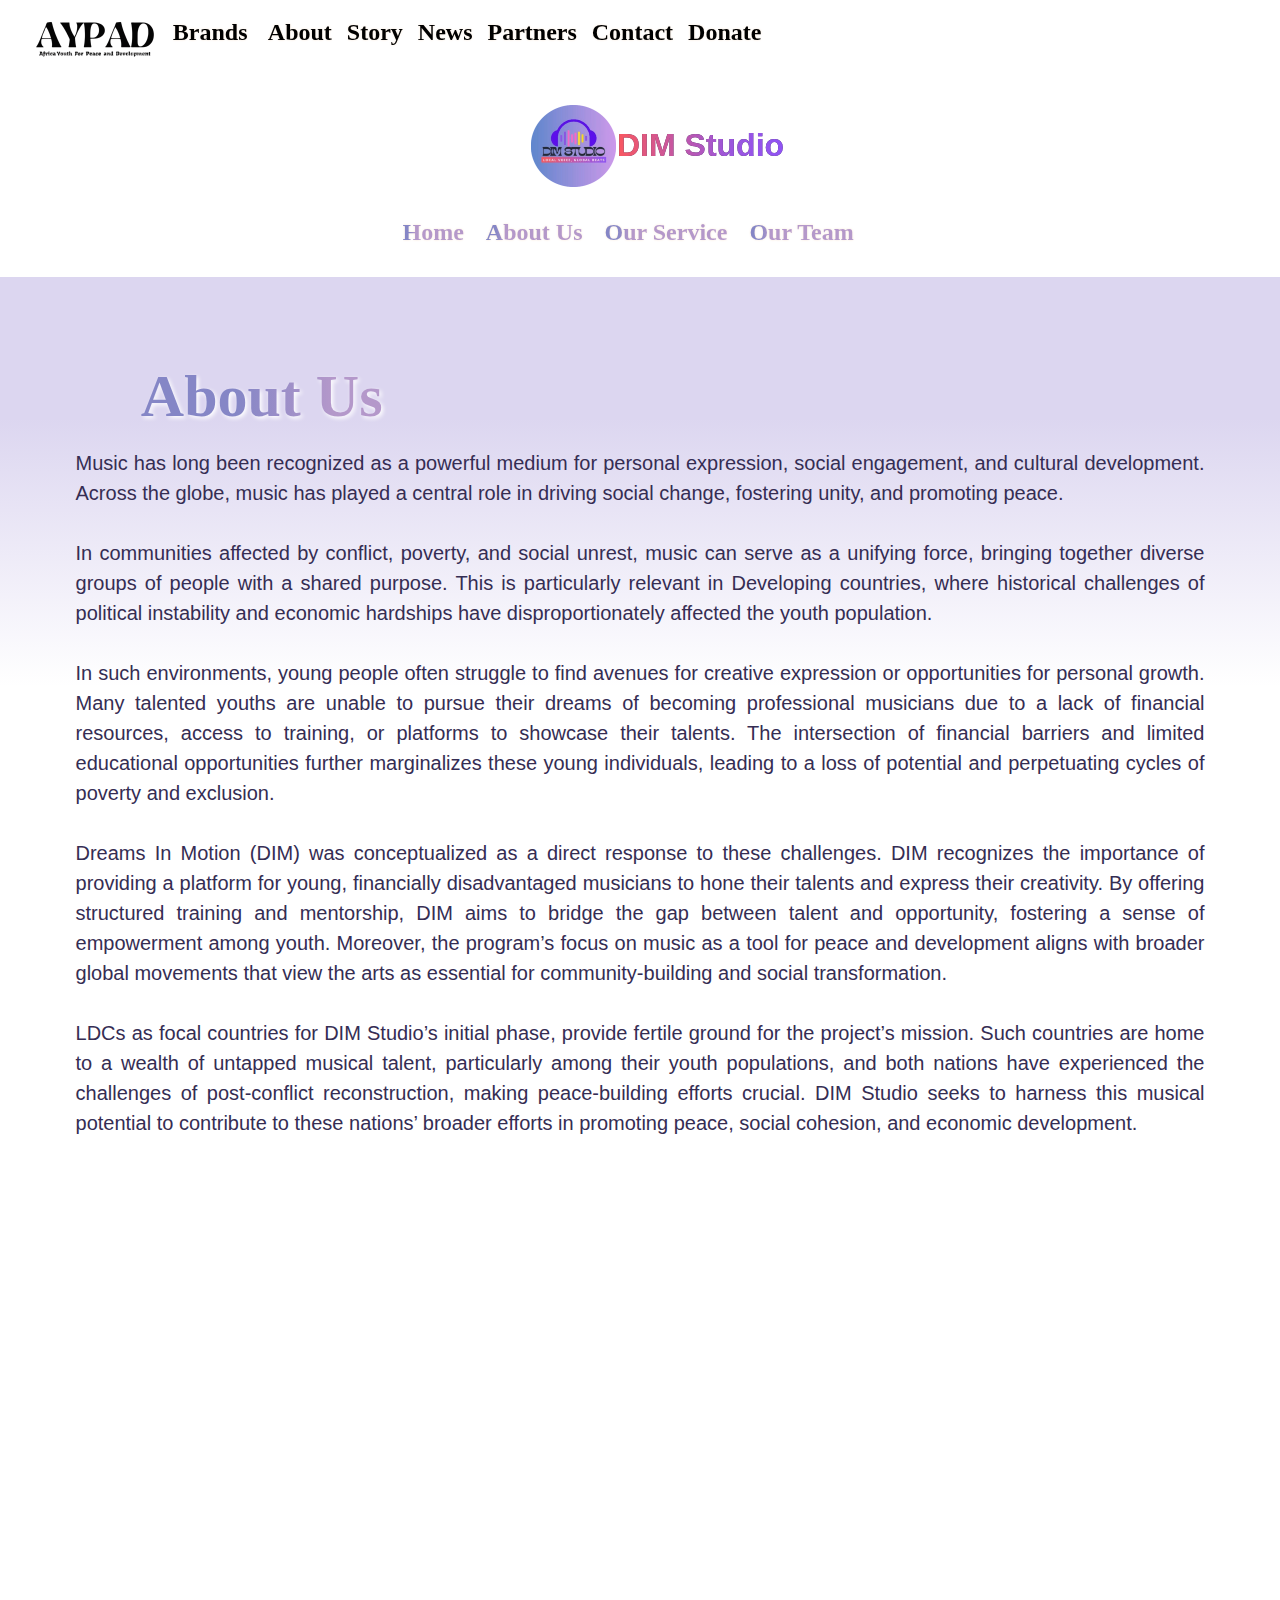
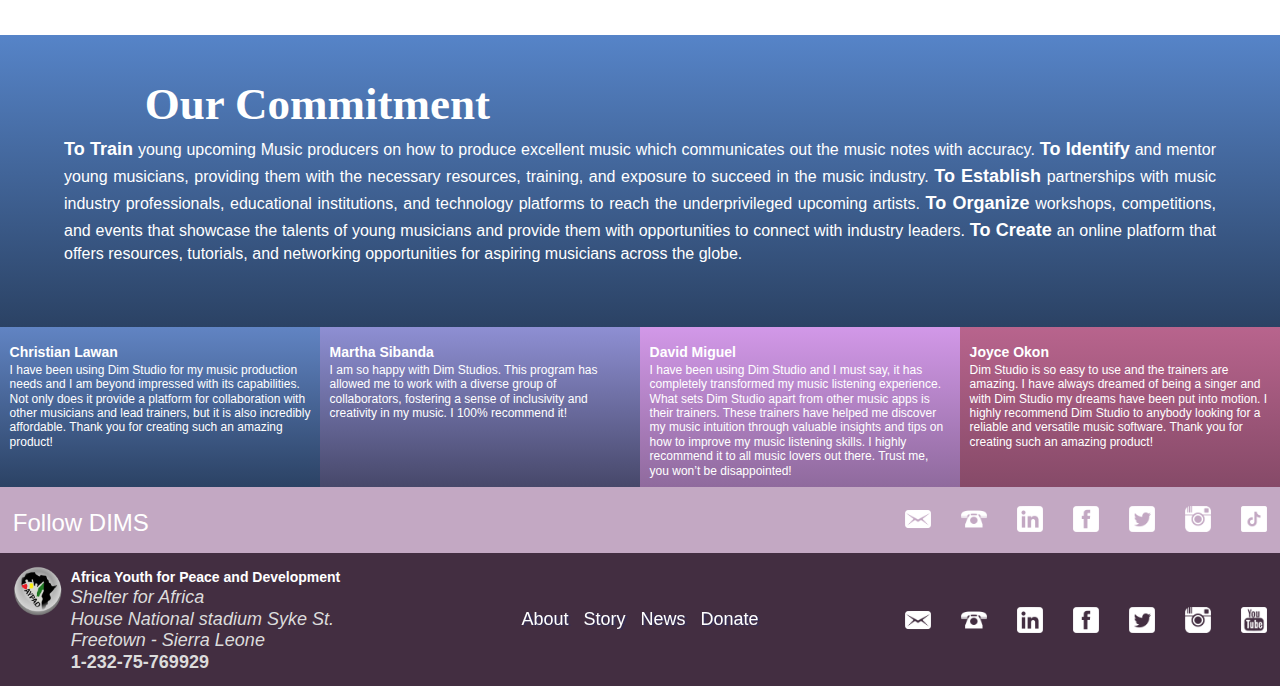
==== commit 1b897fd3: "modified head tag on html files" ====
--- a/about-us.html
+++ b/about-us.html
@@ -1,188 +1,167 @@
-<!DOCTYPE html>
-<html lang="en">
-  <head>
-    <meta charset="utf-8" />
-    <meta name="viewport" content="width=device-width,initial-scale=1" />
-    <link rel=apple-touch-icon sizes=180x180 href=/apple-touch-icon.png> <link
-    rel=icon type=image/png sizes=32x32 href=/favicon-32x32.png> <link rel=icon
-    type=image/png sizes=16x16 href=/favicon-16x16.png> <link rel=manifest
-    href=/site.webmanifest> <link rel=canonical
-    href=https://dimstudio.neocities.org> <link rel=shortlink
-    href=https://dimstudio.neocities.org/ > <link rel=alternate
-    type=application/rss+xml title="DIM Studio Audio Beats » Feed"
-    href=https://dimstudio.neocities.org/feed/ > <link rel=alternate hreflang=en
-    href=https://dimstudio.neocities.org>
-    <meta name="author" content="DIM Studio Audio Beats" />
-    <meta name="title" content="DIM Studio Audio Beats" />
-    <meta name="robots" content="index, follow" />
-    <meta property=og:url content=https://https://dimstudio.neocities.org>
-    <meta
-      name="description"
-      content="EMPOWERING. PROMOTING. FOSTERING. MUSIC. Explore our mission in empowering youth through music, promoting peace and development worldwide, and fostering global change and unity. DIM Studio Audio Beats - Putting Music Dreams In Motion."
-    />
-    <meta
-      property="og:description"
-      content="EMPOWERING. PROMOTING. FOSTERING. MUSIC. Explore our mission in empowering youth through music, promoting peace and development worldwide, and fostering global change and unity. DIM Studio Audio Beats - Putting Music Dreams In Motion"
-    />
-    <meta
-      name="keywords"
-      content="music, empowering youth, peace advocate, youth serving, fostering change, DIM, DIM Studio Audio Beats, dreams in motion, putting dreams in motion, promoting music, music transformation, young musicians, harmony, inspiring young adults, recording music, social change"
-    />
-    <meta
-      property="og:title"
-      content="DIM Studio Audio Beats - Empowering Youth for Transformative Change through Music"
-    />
-    <title>
-      About Us | DIM Studio Audio Beats - Empowering Youth for Transformative
-      Change through Music
-    </title>
+<!doctype html>
+<html lang=en>
+<head>
+<meta charset=utf-8>
+<meta name=viewport content="width=device-width,initial-scale=1">
+<link rel=apple-touch-icon sizes=180x180 href=/apple-touch-icon.png> <link rel=icon type=image/png sizes=32x32 href=/favicon-32x32.png> <link rel=icon type=image/png sizes=16x16 href=/favicon-16x16.png> <link rel=manifest href=/site.webmanifest> <link rel=canonical href=https://dimstudio.neocities.org> <link rel=shortlink href=https://dimstudio.neocities.org/ > <link rel=alternate type=application/rss+xml title="DIM Studio » Feed" href=https://dimstudio.neocities.org/feed/ > <link rel=alternate hreflang=en href=https://dimstudio.neocities.org>
+<meta name=author content="DIM Studio Audio Beats">
+<meta name=title content="DIM Studio Audio Beats">
+<meta name=robots content="index, follow">
+<meta property=og:url content=https://https://dimstudio.neocities.org>
+<meta name=description content="EMPOWERING. PROMOTING. FOSTERING. MUSIC. Explore our mission in empowering youth through music, promoting peace and development worldwide, and fostering global change and unity. DIM Studio Audio Beats - Putting Music Dreams In Motion.">
+<meta property=og:description content="EMPOWERING. PROMOTING. FOSTERING. MUSIC. Explore our mission in empowering youth through music, promoting peace and development worldwide, and fostering global change and unity. DIM Studio Audio Beats - Putting Music Dreams In Motion">
+<meta name=keywords content="music, empowering youth, peace advocate, youth serving, fostering change, DIM, DIM Studio, dreams in motion, putting dreams in motion, promoting music, music transformation, young musicians, harmony, inspiring young adults, recording music, social change">
+<meta property=og:title content="DIM Studio Audio Beats- Empowering Youth for Transformative Change through Music">
+<title>
+About Us | DIM Studio Audio Beats - Empowering Youth for Transformative Change through Music
+</title>
     <link rel="stylesheet" href="./css/dimReusable.css" />
     <link rel="stylesheet" href="./css/aypadComponents.css" />
     <link rel="stylesheet" href="./css/dimAbout.css" />
-    <script src="./service-worker.js"></script>
-    <script type="application/ld+json">
-            {
-              "@context": "http://schema.org",
-              "@graph": [
+    <script src=./service-worker.js></script>
+    <script type=application/ld+json>
+    {
+                  "@context": "http://schema.org",
+                  "@graph": [
+                    {
+                      "@type": "WebSite",
+                      "@id": "/dimstudio.neocities.org",
+          "hasPart": [
+    
+          {
+          "@type": "WebPage",
+          "@id": "/about-us",
+          "description":"Dreams In Motion bridges the gap for talented youth in developing nations, offering training and mentorship to harness music as a force for peace and community development."
+          },
+    
+          {
+          "@type": "WebPage",
+          "@id": "/our-services",
+          "description":"DIM Studio is dedicated to empowering young musicians with mentorship, training, and resources, promoting global development and social change through the power of music.The program offers participants access to music studios, collaboration with artists, and global distribution as a result of partnerships with music industry experts; in order, to provide unstainable growth, continuously improving its offerings, and expanding its global reach."
+          },
+    
+          {
+          "@type": "WebPage",
+          "@id": "/our-team",
+          "description":"Discover a collective of distinguished individuals dedicated to advancing Africa through impactful community projects and outreach initiatives. Join us in making a difference.",
+          "provider": [
                 {
-                  "@type": "WebSite",
-                  "@id": "/dimstudio.neocities.org",
-      "hasPart": [
-
-      {
-      "@type": "WebPage",
-      "@id": "/about-us",
-      "description":"Dreams In Motion bridges the gap for talented youth in developing nations, offering training and mentorship to harness music as a force for peace and community development."
-      },
-
-      {
-      "@type": "WebPage",
-      "@id": "/our-services",
-      "description":"DIM Studio is dedicated to empowering young musicians with mentorship, training, and resources, promoting global development and social change through the power of music.The program offers participants access to music studios, collaboration with artists, and global distribution as a result of partnerships with music industry experts; in order, to provide unstainable growth, continuously improving its offerings, and expanding its global reach."
-      },
-
-      {
-      "@type": "WebPage",
-      "@id": "/our-team",
-      "description":"Discover a collective of distinguished individuals dedicated to advancing Africa through impactful community projects and outreach initiatives. Join us in making a difference.",
-      "provider": [
-            {
-                      "@type": "Person",
-                      "name": "Dr Phillip Bangura",
-                      "disambiguatingDescription":"Learn about the Executive Director of AYPAD, Dr Phillip Bangura, committed to enhancing the lives of youth through innovative peace projects and sustainable development efforts over the past 10 years.",
-                      "sameAs":"",
-                      "hasOccupation": {
-                        "@type": "Occupation",
-                        "name": "DIMS EXEC DIR"
-                      }
-            },
-            {
-              "@type": "Person",
-              "name": "Ozioma Roseline Umer",
-              "disambiguatingDescription":"Learn about Ozioma Umera, a prominent information science professional with a rich academic background and over ten years of experience in information management and research.",
-              "sameAs":"https://www.linkedin.com/in/umera-ozioma-9778a3259/",
-              "hasOccupation": {
-                "@type": "Occupation",
-                "name": "Project SUPER"
-              }
-      },
-      {
-      "@type": "Person",
-      "name": "Dr. Jim Tamuro",
-      "disambiguatingDescription":"Meet Dr. Jim, a Ugandan Medical Doctor with over three years of experience in project management. Learn about his contributions to youth development and peace through the initiatives of AYPAD and UN Volunteers.",
-      "sameAs":"https://www.linkedin.com/in/jim-tamuro-3b077421b/",
-      "hasOccupation": {
-        "@type": "Occupation",
-        "name": "Project SUPER"
-      }
-      },
-      {
-      "@type": "Person",
-      "name": "Diego Paniagua",
-      "disambiguatingDescription":"Learn about Diego Paniagua, with 8 years in music production and law, I provide comprehensive services in composing, mixing, and sound design, dedicated to helping artists achieve their dreams.",
-      "sameAs":"",
-      "hasOccupation": {
-      "@type": "Occupation",
-      "name": "Music Producer and Music Law Advisor"
-      }
-      },
-      {
-      "@type": "Person",
-      "name": "Sandeep Morar",
-      "disambiguatingDescription":"",
-      "sameAs":"",
-      "hasOccupation": {
-      "@type": "Occupation",
-      "name": "Project COORD"
-      }
-      },
-      {
-      "@type": "Person",
-      "name": "Magda Leena Chisulo",
-      "sameAs":"https://www.linkedin.com/in/ngangamagda2/?originalSubdomain=na",
-      "disambiguatingDescription":"Learn about a Business Risk and Compliance Clerk, Magda Leena Chisulo, who combines communication expertise with graphic design skills. Transform your marketing with impactful visuals",
-      "hasOccupation": {
-      "@type": "Occupation",
-      "name": "DIMS Graphics Manager"
-      }
-      },
-      {
-      "@type": "Person",
-      "name": "Jennifer Patricia Plaza",
-      "sameAs":"https://www.linkedin.com/in/jennifer-plaza-339613321/",
-      "url":"https://jennplaza.wordpress.com",
-      "disambiguatingDescription":"Learn about Jennifer Plaza, with a background in web design and development, a love for gardening, and her volunteering work with AYPAD. Join me in my journey of creativity and community engagement.",
-      "hasOccupation": {
-      "@type": "Occupation",
-      "name": "DIMS Frontend Developer"
-      }
-      }
-      ]
-      }
-
-      ]
+                          "@type": "Person",
+                          "name": "Dr Phillip Bangura",
+                          "disambiguatingDescription":"Learn about the Executive Director of AYPAD, Dr Phillip Bangura, committed to enhancing the lives of youth through innovative peace projects and sustainable development efforts over the past 10 years.",
+                          "sameAs":"",
+                          "hasOccupation": {
+                            "@type": "Occupation",
+                            "name": "DIMS EXEC DIR"
+                          }
                 },
                 {
-                  "@type": "Organization",
-                            "name": "DIM Studio",
-                        "url":"https://dimstudio.neocities.org",
-                            "logo": "https://dimstudio.neocities.org/images/logos/logo_purple.png",
-                            "description": "DIM studio focuses on empowering talented youth, promoting peace, and fostering global development through music. It aligns with our mission to support young musicians and utilize music as a transformative force for social change.",
-                  "seeks":"To create a thriving community of talented youths who are empowered to pursue their passion for music, fostering a culture of peace, creativity, and development across the
-                  globe.",
-                  "contactPoint":"Dr. Philip Bangura",
-                  "email":"publicity.dimstudio@gmail.com",
-                            "address": "Freetown, Sierra Leonne, WAFR",
-                            "telephone": "+232 75 769929",
-                            "areaServed": "Freetown, Sierra Leonne, WAFR",
-                            "sameAs": [
-            "https://web.facebook.com/profile.php?id=61566708072048",
-            "https://x.com/DimStudio47673?t=4lHHrWqU_8LLuUgI3olhTQ&s=09",
-            "https://www.instagram.com/dims_tudio/",
-            "https://www.linkedin.com/in/dim-studio-ba3531332/",
-            "https://www.tiktok.com/@dimstudio0"
-            ],
-            "parentOrganization": [
-            {
+                  "@type": "Person",
+                  "name": "Ozioma Roseline Umer",
+                  "disambiguatingDescription":"Learn about Ozioma Umera, a prominent information science professional with a rich academic background and over ten years of experience in information management and research.",
+                  "sameAs":"https://www.linkedin.com/in/umera-ozioma-9778a3259/",
+                  "hasOccupation": {
+                    "@type": "Occupation",
+                    "name": "Project SUPER"
+                  }
+          },
+          {
+          "@type": "Person",
+          "name": "Dr. Jim Tamuro",
+          "disambiguatingDescription":"Meet Dr. Jim, a Ugandan Medical Doctor with over three years of experience in project management. Learn about his contributions to youth development and peace through the initiatives of AYPAD and UN Volunteers.",
+          "sameAs":"https://www.linkedin.com/in/jim-tamuro-3b077421b/",
+          "hasOccupation": {
+            "@type": "Occupation",
+            "name": "Project SUPER"
+          }
+          },
+          {
+          "@type": "Person",
+          "name": "Diego Paniagua",
+          "disambiguatingDescription":"Learn about Diego Paniagua, with 8 years in music production and law, I provide comprehensive services in composing, mixing, and sound design, dedicated to helping artists achieve their dreams.",
+          "sameAs":"",
+          "hasOccupation": {
+          "@type": "Occupation",
+          "name": "Music Producer and Music Law Advisor"
+          }
+          },
+          {
+          "@type": "Person",
+          "name": "Sandeep Morar",
+          "disambiguatingDescription":"",
+          "sameAs":"",
+          "hasOccupation": {
+          "@type": "Occupation",
+          "name": "Project COORD"
+          }
+          },
+          {
+          "@type": "Person",
+          "name": "Magda Leena Chisulo",
+          "sameAs":"https://www.linkedin.com/in/ngangamagda2/?originalSubdomain=na",
+          "disambiguatingDescription":"Learn about a Business Risk and Compliance Clerk, Magda Leena Chisulo, who combines communication expertise with graphic design skills. Transform your marketing with impactful visuals",
+          "hasOccupation": {
+          "@type": "Occupation",
+          "name": "DIMS Graphics Manager"
+          }
+          },
+          {
+          "@type": "Person",
+          "name": "Jennifer Patricia Plaza",
+          "sameAs":"https://www.linkedin.com/in/jennifer-plaza-339613321/",
+          "url":"https://jennplaza.wordpress.com",
+          "disambiguatingDescription":"Learn about Jennifer Plaza, with a background in web design and development, a love for gardening, and her volunteering work with AYPAD. Join me in my journey of creativity and community engagement.",
+          "hasOccupation": {
+          "@type": "Occupation",
+          "name": "DIMS Frontend Developer"
+          }
+          }
+          ]
+          }
+    
+          ]
+                    },
+                    {
                       "@type": "Organization",
-      "name": "Africa Youth for Peace and Development",
-      "logo": "https://aypad.org/assets/images/icons/logo_sml-min.png",
-      "url":"https://aypad.org",
-      "description": "AYPAD is a youth serving, empowerment, and advocacy movement with a mission and vision of ensuring peace and development among youth around the world through enabling empowerment activities such as capacity building and leadership training, formal and non-formal education, social soft skills activities, environmental health, IT skills and sporting activities.",
-      "contactPoint":"Dr. Philip Bangura",
-      "email":"aypad@gmail.com",
-      "address": "Freetown, Sierra Leonne, WAFR",
-      "telephone": "+232 75 769929",
-      "areaServed": "Freetown, Sierra Leonne, WAFR",
-      "mainEntityOfPage": "https://aypad.org/assets/pdf/aypad_profile-compressed.pdf"
-      }
-      ]
-
+                                "name": "DIM Studio",
+                            "url":"https://dimstudio.neocities.org",
+                                "logo": "https://dimstudio.neocities.org/images/logos/logo_purple.png",
+                                "description": "DIM studio focuses on empowering talented youth, promoting peace, and fostering global development through music. It aligns with our mission to support young musicians and utilize music as a transformative force for social change.",
+                      "seeks":"To create a thriving community of talented youths who are empowered to pursue their passion for music, fostering a culture of peace, creativity, and development across the
+                      globe.",
+                      "contactPoint":"Dr. Philip Bangura",
+                      "email":"publicity.dimstudio@gmail.com",
+                                "address": "Freetown, Sierra Leonne, WAFR",
+                                "telephone": "+232 75 769929",
+                                "areaServed": "Freetown, Sierra Leonne, WAFR",
+                                "sameAs": [
+                "https://web.facebook.com/profile.php?id=61566708072048",
+                "https://x.com/DimStudio47673?t=4lHHrWqU_8LLuUgI3olhTQ&s=09",
+                "https://www.instagram.com/dims_tudio/",
+                "https://www.linkedin.com/in/dim-studio-ba3531332/",
+                "https://www.tiktok.com/@dimstudio0"
+                ],
+                "parentOrganization": [
+                {
+                          "@type": "Organization",
+          "name": "Africa Youth for Peace and Development",
+          "logo": "https://aypad.org/assets/images/icons/logo_sml-min.png",
+          "url":"https://aypad.org",
+          "description": "AYPAD is a youth serving, empowerment, and advocacy movement with a mission and vision of ensuring peace and development among youth around the world through enabling empowerment activities such as capacity building and leadership training, formal and non-formal education, social soft skills activities, environmental health, IT skills and sporting activities.",
+          "contactPoint":"Dr. Philip Bangura",
+          "email":"aypad@gmail.com",
+          "address": "Freetown, Sierra Leonne, WAFR",
+          "telephone": "+232 75 769929",
+          "areaServed": "Freetown, Sierra Leonne, WAFR",
+          "mainEntityOfPage": "https://aypad.org/assets/pdf/aypad_profile-compressed.pdf"
+          }
+          ]
+    
+                    }
+                  ]
                 }
-              ]
-            }
     </script>
-  </head>
+    </head>
   <body onload="displayTestimonials(); displayBrands()">
     <header id="AYPAD"></header>
     <!-- DIMS logo -->
--- a/css/dimReusable.css
+++ b/css/dimReusable.css
@@ -45,9 +45,11 @@
   min-height: 100vh;
   font: normal normal normal 12px / 1.2 'Hind Madurai', sans-serif;
   position: relative;
-  background: var(--white);
   border: 3px;
   margin: 0;
+}
+body:not(body#home) {
+  background: var(--white);
 }
 body {
   display: flex;
--- a/css/aypadComponents.css
+++ b/css/aypadComponents.css
@@ -27,7 +27,8 @@
 }
 body#home > header#AYPAD > div nav#nav > ul,
 body#home > header#AYPAD {
-  background-color: #c3a8c3;
+  background-color: var(--wisteria-purple) !important;
+  filter: none !important;
 }
 body > header.in-place {
   background-color: rgba(250, 233, 216, 0.25);
@@ -137,10 +138,10 @@
   width: 100%;
   justify-content: end;
   display: flex;
-  background: white;
-  position: relative;
-  top: -25px;
-  height: 255px;
+  background: inherit;
+  position: relative;
+  top: -27px;
+  /* height: 237px; */
 }
 
 body > header#AYPAD > div nav#nav > ul {
@@ -667,7 +668,7 @@
     display: block;
   }
   nav li:first-child a h5:not(section.logo_container ul#brands li h5) {
-    display: none;
+    display: block;
   }
   /*-----------------------Partners ----*/
   main.partners {
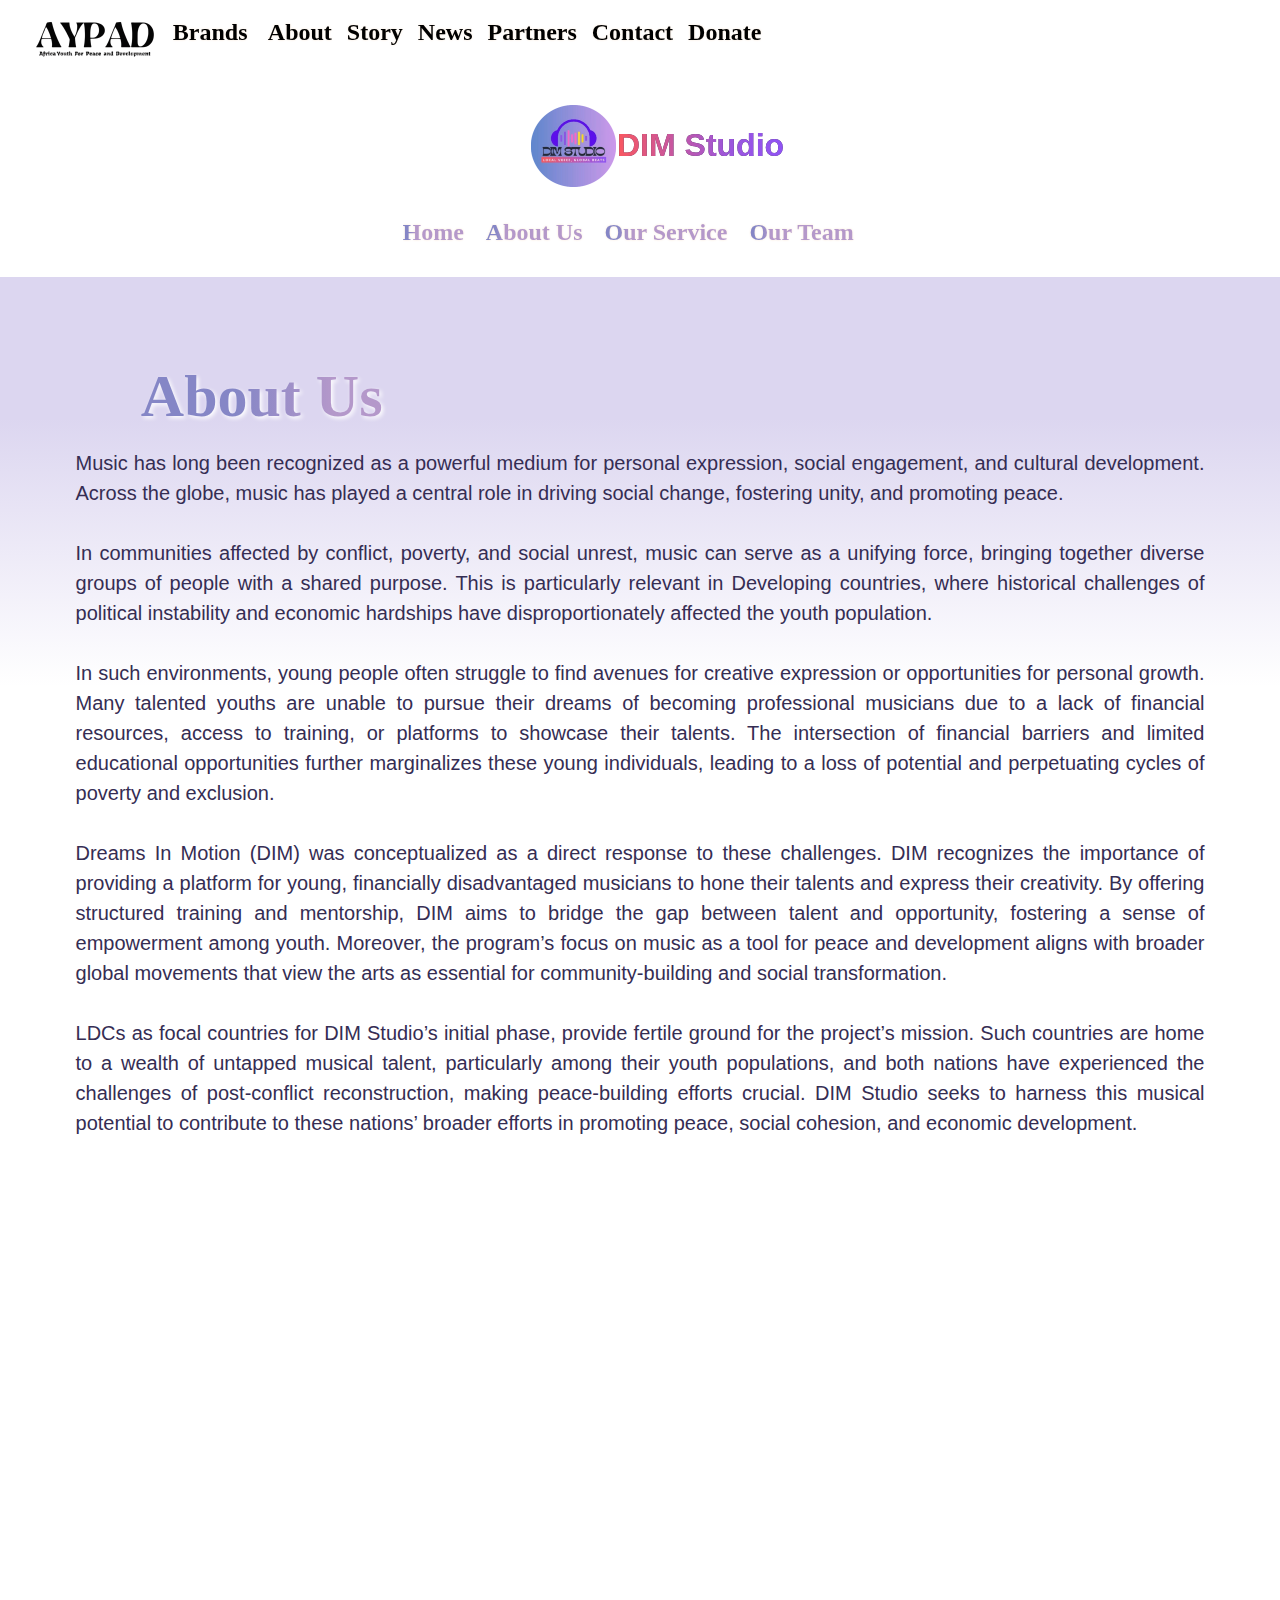
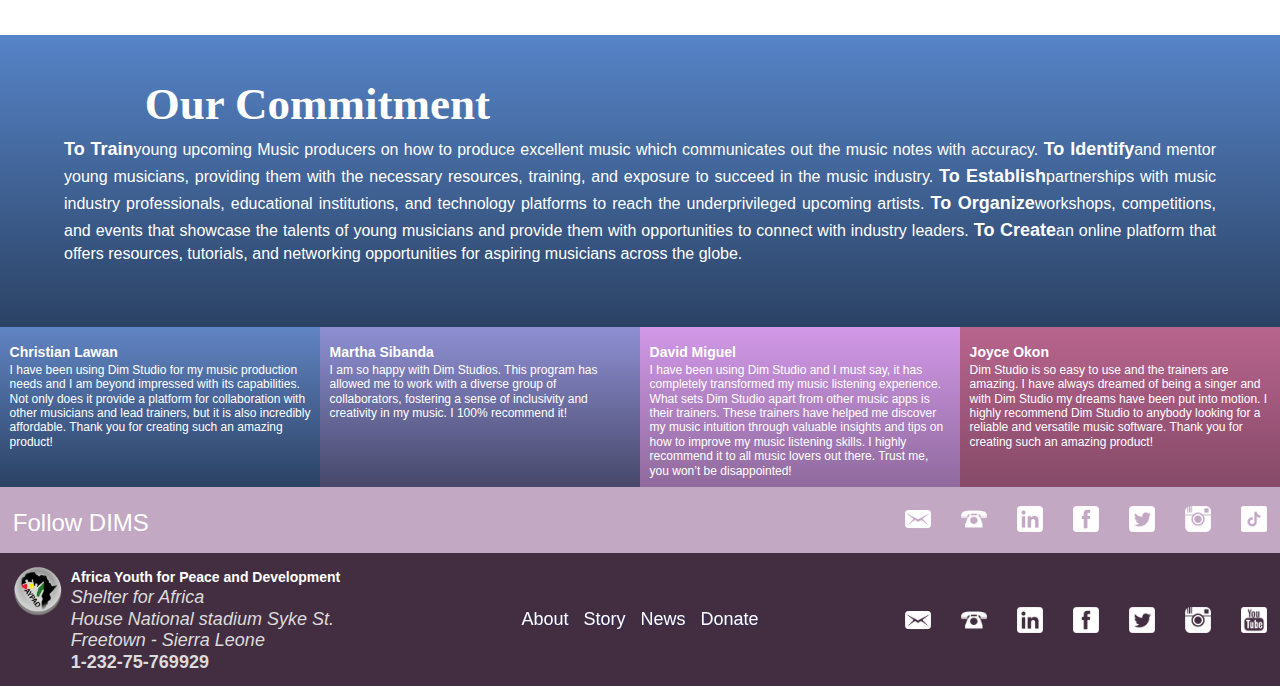
==== commit f01fa73c: "minified files" ====
--- a/about-us.html
+++ b/about-us.html
@@ -1,272 +1 @@
-<!doctype html>
-<html lang=en>
-<head>
-<meta charset=utf-8>
-<meta name=viewport content="width=device-width,initial-scale=1">
-<link rel=apple-touch-icon sizes=180x180 href=/apple-touch-icon.png> <link rel=icon type=image/png sizes=32x32 href=/favicon-32x32.png> <link rel=icon type=image/png sizes=16x16 href=/favicon-16x16.png> <link rel=manifest href=/site.webmanifest> <link rel=canonical href=https://dimstudio.neocities.org> <link rel=shortlink href=https://dimstudio.neocities.org/ > <link rel=alternate type=application/rss+xml title="DIM Studio » Feed" href=https://dimstudio.neocities.org/feed/ > <link rel=alternate hreflang=en href=https://dimstudio.neocities.org>
-<meta name=author content="DIM Studio Audio Beats">
-<meta name=title content="DIM Studio Audio Beats">
-<meta name=robots content="index, follow">
-<meta property=og:url content=https://https://dimstudio.neocities.org>
-<meta name=description content="EMPOWERING. PROMOTING. FOSTERING. MUSIC. Explore our mission in empowering youth through music, promoting peace and development worldwide, and fostering global change and unity. DIM Studio Audio Beats - Putting Music Dreams In Motion.">
-<meta property=og:description content="EMPOWERING. PROMOTING. FOSTERING. MUSIC. Explore our mission in empowering youth through music, promoting peace and development worldwide, and fostering global change and unity. DIM Studio Audio Beats - Putting Music Dreams In Motion">
-<meta name=keywords content="music, empowering youth, peace advocate, youth serving, fostering change, DIM, DIM Studio, dreams in motion, putting dreams in motion, promoting music, music transformation, young musicians, harmony, inspiring young adults, recording music, social change">
-<meta property=og:title content="DIM Studio Audio Beats- Empowering Youth for Transformative Change through Music">
-<title>
-About Us | DIM Studio Audio Beats - Empowering Youth for Transformative Change through Music
-</title>
-    <link rel="stylesheet" href="./css/dimReusable.css" />
-    <link rel="stylesheet" href="./css/aypadComponents.css" />
-    <link rel="stylesheet" href="./css/dimAbout.css" />
-    <script src=./service-worker.js></script>
-    <script type=application/ld+json>
-    {
-                  "@context": "http://schema.org",
-                  "@graph": [
-                    {
-                      "@type": "WebSite",
-                      "@id": "/dimstudio.neocities.org",
-          "hasPart": [
-    
-          {
-          "@type": "WebPage",
-          "@id": "/about-us",
-          "description":"Dreams In Motion bridges the gap for talented youth in developing nations, offering training and mentorship to harness music as a force for peace and community development."
-          },
-    
-          {
-          "@type": "WebPage",
-          "@id": "/our-services",
-          "description":"DIM Studio is dedicated to empowering young musicians with mentorship, training, and resources, promoting global development and social change through the power of music.The program offers participants access to music studios, collaboration with artists, and global distribution as a result of partnerships with music industry experts; in order, to provide unstainable growth, continuously improving its offerings, and expanding its global reach."
-          },
-    
-          {
-          "@type": "WebPage",
-          "@id": "/our-team",
-          "description":"Discover a collective of distinguished individuals dedicated to advancing Africa through impactful community projects and outreach initiatives. Join us in making a difference.",
-          "provider": [
-                {
-                          "@type": "Person",
-                          "name": "Dr Phillip Bangura",
-                          "disambiguatingDescription":"Learn about the Executive Director of AYPAD, Dr Phillip Bangura, committed to enhancing the lives of youth through innovative peace projects and sustainable development efforts over the past 10 years.",
-                          "sameAs":"",
-                          "hasOccupation": {
-                            "@type": "Occupation",
-                            "name": "DIMS EXEC DIR"
-                          }
-                },
-                {
-                  "@type": "Person",
-                  "name": "Ozioma Roseline Umer",
-                  "disambiguatingDescription":"Learn about Ozioma Umera, a prominent information science professional with a rich academic background and over ten years of experience in information management and research.",
-                  "sameAs":"https://www.linkedin.com/in/umera-ozioma-9778a3259/",
-                  "hasOccupation": {
-                    "@type": "Occupation",
-                    "name": "Project SUPER"
-                  }
-          },
-          {
-          "@type": "Person",
-          "name": "Dr. Jim Tamuro",
-          "disambiguatingDescription":"Meet Dr. Jim, a Ugandan Medical Doctor with over three years of experience in project management. Learn about his contributions to youth development and peace through the initiatives of AYPAD and UN Volunteers.",
-          "sameAs":"https://www.linkedin.com/in/jim-tamuro-3b077421b/",
-          "hasOccupation": {
-            "@type": "Occupation",
-            "name": "Project SUPER"
-          }
-          },
-          {
-          "@type": "Person",
-          "name": "Diego Paniagua",
-          "disambiguatingDescription":"Learn about Diego Paniagua, with 8 years in music production and law, I provide comprehensive services in composing, mixing, and sound design, dedicated to helping artists achieve their dreams.",
-          "sameAs":"",
-          "hasOccupation": {
-          "@type": "Occupation",
-          "name": "Music Producer and Music Law Advisor"
-          }
-          },
-          {
-          "@type": "Person",
-          "name": "Sandeep Morar",
-          "disambiguatingDescription":"",
-          "sameAs":"",
-          "hasOccupation": {
-          "@type": "Occupation",
-          "name": "Project COORD"
-          }
-          },
-          {
-          "@type": "Person",
-          "name": "Magda Leena Chisulo",
-          "sameAs":"https://www.linkedin.com/in/ngangamagda2/?originalSubdomain=na",
-          "disambiguatingDescription":"Learn about a Business Risk and Compliance Clerk, Magda Leena Chisulo, who combines communication expertise with graphic design skills. Transform your marketing with impactful visuals",
-          "hasOccupation": {
-          "@type": "Occupation",
-          "name": "DIMS Graphics Manager"
-          }
-          },
-          {
-          "@type": "Person",
-          "name": "Jennifer Patricia Plaza",
-          "sameAs":"https://www.linkedin.com/in/jennifer-plaza-339613321/",
-          "url":"https://jennplaza.wordpress.com",
-          "disambiguatingDescription":"Learn about Jennifer Plaza, with a background in web design and development, a love for gardening, and her volunteering work with AYPAD. Join me in my journey of creativity and community engagement.",
-          "hasOccupation": {
-          "@type": "Occupation",
-          "name": "DIMS Frontend Developer"
-          }
-          }
-          ]
-          }
-    
-          ]
-                    },
-                    {
-                      "@type": "Organization",
-                                "name": "DIM Studio",
-                            "url":"https://dimstudio.neocities.org",
-                                "logo": "https://dimstudio.neocities.org/images/logos/logo_purple.png",
-                                "description": "DIM studio focuses on empowering talented youth, promoting peace, and fostering global development through music. It aligns with our mission to support young musicians and utilize music as a transformative force for social change.",
-                      "seeks":"To create a thriving community of talented youths who are empowered to pursue their passion for music, fostering a culture of peace, creativity, and development across the
-                      globe.",
-                      "contactPoint":"Dr. Philip Bangura",
-                      "email":"publicity.dimstudio@gmail.com",
-                                "address": "Freetown, Sierra Leonne, WAFR",
-                                "telephone": "+232 75 769929",
-                                "areaServed": "Freetown, Sierra Leonne, WAFR",
-                                "sameAs": [
-                "https://web.facebook.com/profile.php?id=61566708072048",
-                "https://x.com/DimStudio47673?t=4lHHrWqU_8LLuUgI3olhTQ&s=09",
-                "https://www.instagram.com/dims_tudio/",
-                "https://www.linkedin.com/in/dim-studio-ba3531332/",
-                "https://www.tiktok.com/@dimstudio0"
-                ],
-                "parentOrganization": [
-                {
-                          "@type": "Organization",
-          "name": "Africa Youth for Peace and Development",
-          "logo": "https://aypad.org/assets/images/icons/logo_sml-min.png",
-          "url":"https://aypad.org",
-          "description": "AYPAD is a youth serving, empowerment, and advocacy movement with a mission and vision of ensuring peace and development among youth around the world through enabling empowerment activities such as capacity building and leadership training, formal and non-formal education, social soft skills activities, environmental health, IT skills and sporting activities.",
-          "contactPoint":"Dr. Philip Bangura",
-          "email":"aypad@gmail.com",
-          "address": "Freetown, Sierra Leonne, WAFR",
-          "telephone": "+232 75 769929",
-          "areaServed": "Freetown, Sierra Leonne, WAFR",
-          "mainEntityOfPage": "https://aypad.org/assets/pdf/aypad_profile-compressed.pdf"
-          }
-          ]
-    
-                    }
-                  ]
-                }
-    </script>
-    </head>
-  <body onload="displayTestimonials(); displayBrands()">
-    <header id="AYPAD"></header>
-    <!-- DIMS logo -->
-    <section class="DIMS"></section>
-    <div id="body">
-      <main>
-        <figure class="banner">
-          <h1>About Us</h1>
-        </figure>
-        <div class="description">
-          <p>
-            Music has long been recognized as a powerful medium for personal
-            expression, social engagement, and cultural development. Across the
-            globe, music has played a central role in driving social change,
-            fostering unity, and promoting peace.
-            <br />
-            <br />
-            In communities affected by conflict, poverty, and social unrest,
-            music can serve as a unifying force, bringing together diverse
-            groups of people with a shared purpose. This is particularly
-            relevant in Developing countries, where historical challenges of
-            political instability and economic hardships have disproportionately
-            affected the youth population.
-            <br />
-            <br />
-            In such environments, young people often struggle to find avenues
-            for creative expression or opportunities for personal growth. Many
-            talented youths are unable to pursue their dreams of becoming
-            professional musicians due to a lack of financial resources, access
-            to training, or platforms to showcase their talents. The
-            intersection of financial barriers and limited educational
-            opportunities further marginalizes these young individuals, leading
-            to a loss of potential and perpetuating cycles of poverty and
-            exclusion.
-            <br />
-            <br />
-            Dreams In Motion (DIM) was conceptualized as a direct response to
-            these challenges. DIM recognizes the importance of providing a
-            platform for young, financially disadvantaged musicians to hone
-            their talents and express their creativity. By offering structured
-            training and mentorship, DIM aims to bridge the gap between talent
-            and opportunity, fostering a sense of empowerment among youth.
-            Moreover, the program’s focus on music as a tool for peace and
-            development aligns with broader global movements that view the arts
-            as essential for community-building and social transformation.
-            <br />
-            <br />
-            LDCs as focal countries for DIM Studio’s initial phase, provide
-            fertile ground for the project’s mission. Such countries are home to
-            a wealth of untapped musical talent, particularly among their youth
-            populations, and both nations have experienced the challenges of
-            post-conflict reconstruction, making peace-building efforts crucial.
-            DIM Studio seeks to harness this musical potential to contribute to
-            these nations’ broader efforts in promoting peace, social cohesion,
-            and economic development.
-          </p>
-        </div>
-      </main>
-      <!-- parallex -->
-      <section class="parallex-section">
-        <div class="parallex parallex1" id="parallex-set-1"></div>
-      </section>
-      <!-- commitment -->
-      <section id="mobility">
-        <div>
-          <div>
-            <h2>Our Commitment</h2>
-            <h6>
-              <em>
-                <b>To train</b> young upcoming Music producers on how to produce
-                excellent music which communicates out the music notes with
-                accuracy. <b>To identify</b> and mentor young musicians,
-                providing them with the necessary resources, training, and
-                exposure to succeed in the music industry.
-                <b>To establish</b> partnerships with music industry
-                professionals, educational institutions, and technology
-                platforms to reach the underprivileged upcoming artists.
-                <b>To organize</b> workshops, competitions, and events that
-                showcase the talents of young musicians and provide them with
-                opportunities to connect with industry leaders.
-                <b>To create</b> an online platform that offers resources,
-                tutorials, and networking opportunities for aspiring musicians
-                across the globe.
-              </em>
-            </h6>
-          </div>
-        </div>
-      </section>
-      <!-- testimonials -->
-      <section id="testimonials"></section>
-      <!-- Foolow DIMS -->
-      <section id="follow_DIMS">
-        <h5>Follow DIMS</h5>
-        <div id="socialM_DIMS"></div>
-      </section>
-      <!--   footer -->
-      <footer>
-        <section id="location"></section>
-        <section id="map"></section>
-        <section id="socialM"></section>
-      </footer>
-    </div>
-    <script type="text/javascript" src="./js/dimEdit.js"></script>
-    <script type="text/javascript" src="./js/aypad/aypadEdit.js"></script>
-    <script type="text/javascript" src="./js/aypad/aypadFunctions.js"></script>
-    <script type="text/javascript" src="./js/dimReplace.js"></script>
-  </body>
-</html>
+<!doctype html><html lang=en><head><meta charset=utf-8><meta name=viewport content="width=device-width,initial-scale=1"><link rel=apple-touch-icon sizes=180x180 href=/apple-touch-icon.png><link rel=icon type=image/png sizes=32x32 href=/favicon-32x32.png><link rel=icon type=image/png sizes=16x16 href=/favicon-16x16.png><link rel=manifest href=/site.webmanifest><link rel=canonical href=https://dimstudio.neocities.org><link rel=shortlink href=https://dimstudio.neocities.org/ ><link rel=alternate type=application/rss+xml title="DIM Studio » Feed" href=https://dimstudio.neocities.org/feed/ ><link rel=alternate hreflang=en href=https://dimstudio.neocities.org><meta name=author content="DIM Studio Audio Beats"><meta name=title content="DIM Studio Audio Beats"><meta name=robots content="index, follow"><meta property=og:url content=https://https://dimstudio.neocities.org><meta name=description content="EMPOWERING. PROMOTING. FOSTERING. MUSIC. Explore our mission in empowering youth through music, promoting peace and development worldwide, and fostering global change and unity. DIM Studio Audio Beats - Putting Music Dreams In Motion."><meta property=og:description content="EMPOWERING. PROMOTING. FOSTERING. MUSIC. Explore our mission in empowering youth through music, promoting peace and development worldwide, and fostering global change and unity. DIM Studio Audio Beats - Putting Music Dreams In Motion"><meta name=keywords content="music, empowering youth, peace advocate, youth serving, fostering change, DIM, DIM Studio, dreams in motion, putting dreams in motion, promoting music, music transformation, young musicians, harmony, inspiring young adults, recording music, social change"><meta property=og:title content="DIM Studio Audio Beats- Empowering Youth for Transformative Change through Music"><title>About Us | DIM Studio Audio Beats - Empowering Youth for Transformative Change through Music</title><link rel="stylesheet" href="./css/dimReusable.css" /><link rel="stylesheet" href="./css/aypadComponents.css" /><link rel="stylesheet" href="./css/dimAbout.css" /><script src=./service-worker.js></script><script type=application/ld+json>{ "@context": "http://schema.org", "@graph": [ { "@type": "WebSite", "@id": "/dimstudio.neocities.org", "hasPart": [ { "@type": "WebPage", "@id": "/about-us", "description":"Dreams In Motion bridges the gap for talented youth in developing nations, offering training and mentorship to harness music as a force for peace and community development."}, { "@type": "WebPage", "@id": "/our-services", "description":"DIM Studio is dedicated to empowering young musicians with mentorship, training, and resources, promoting global development and social change through the power of music.The program offers participants access to music studios, collaboration with artists, and global distribution as a result of partnerships with music industry experts; in order, to provide unstainable growth, continuously improving its offerings, and expanding its global reach."}, { "@type": "WebPage", "@id": "/our-team", "description":"Discover a collective of distinguished individuals dedicated to advancing Africa through impactful community projects and outreach initiatives. Join us in making a difference.", "provider": [ { "@type": "Person", "name": "Dr Phillip Bangura", "disambiguatingDescription":"Learn about the Executive Director of AYPAD, Dr Phillip Bangura, committed to enhancing the lives of youth through innovative peace projects and sustainable development efforts over the past 10 years.", "sameAs":"", "hasOccupation":{ "@type": "Occupation", "name": "DIMS EXEC DIR"}}, { "@type": "Person", "name": "Ozioma Roseline Umer", "disambiguatingDescription":"Learn about Ozioma Umera, a prominent information science professional with a rich academic background and over ten years of experience in information management and research.", "sameAs":"https://www.linkedin.com/in/umera-ozioma-9778a3259/", "hasOccupation":{ "@type": "Occupation", "name": "Project SUPER"}}, { "@type": "Person", "name": "Dr. Jim Tamuro", "disambiguatingDescription":"Meet Dr. Jim, a Ugandan Medical Doctor with over three years of experience in project management. Learn about his contributions to youth development and peace through the initiatives of AYPAD and UN Volunteers.", "sameAs":"https://www.linkedin.com/in/jim-tamuro-3b077421b/", "hasOccupation":{ "@type": "Occupation", "name": "Project SUPER"}}, { "@type": "Person", "name": "Diego Paniagua", "disambiguatingDescription":"Learn about Diego Paniagua, with 8 years in music production and law, I provide comprehensive services in composing, mixing, and sound design, dedicated to helping artists achieve their dreams.", "sameAs":"", "hasOccupation":{ "@type": "Occupation", "name": "Music Producer and Music Law Advisor"}}, { "@type": "Person", "name": "Sandeep Morar", "disambiguatingDescription":"", "sameAs":"", "hasOccupation":{ "@type": "Occupation", "name": "Project COORD"}}, { "@type": "Person", "name": "Magda Leena Chisulo", "sameAs":"https://www.linkedin.com/in/ngangamagda2/?originalSubdomain=na", "disambiguatingDescription":"Learn about a Business Risk and Compliance Clerk, Magda Leena Chisulo, who combines communication expertise with graphic design skills. Transform your marketing with impactful visuals", "hasOccupation":{ "@type": "Occupation", "name": "DIMS Graphics Manager"}}, { "@type": "Person", "name": "Jennifer Patricia Plaza", "sameAs":"https://www.linkedin.com/in/jennifer-plaza-339613321/", "url":"https://jennplaza.wordpress.com", "disambiguatingDescription":"Learn about Jennifer Plaza, with a background in web design and development, a love for gardening, and her volunteering work with AYPAD. Join me in my journey of creativity and community engagement.", "hasOccupation":{ "@type": "Occupation", "name": "DIMS Frontend Developer"}} ]} ]}, { "@type": "Organization", "name": "DIM Studio", "url":"https://dimstudio.neocities.org", "logo": "https://dimstudio.neocities.org/images/logos/logo_purple.png", "description": "DIM studio focuses on empowering talented youth, promoting peace, and fostering global development through music. It aligns with our mission to support young musicians and utilize music as a transformative force for social change.", "seeks":"To create a thriving community of talented youths who are empowered to pursue their passion for music, fostering a culture of peace, creativity, and development across the globe.", "contactPoint":"Dr. Philip Bangura", "email":"publicity.dimstudio@gmail.com", "address": "Freetown, Sierra Leonne, WAFR", "telephone": "+232 75 769929", "areaServed": "Freetown, Sierra Leonne, WAFR", "sameAs": [ "https://web.facebook.com/profile.php?id=61566708072048", "https://x.com/DimStudio47673?t=4lHHrWqU_8LLuUgI3olhTQ&s=09", "https://www.instagram.com/dims_tudio/", "https://www.linkedin.com/in/dim-studio-ba3531332/", "https://www.tiktok.com/@dimstudio0" ], "parentOrganization": [ { "@type": "Organization", "name": "Africa Youth for Peace and Development", "logo": "https://aypad.org/assets/images/icons/logo_sml-min.png", "url":"https://aypad.org", "description": "AYPAD is a youth serving, empowerment, and advocacy movement with a mission and vision of ensuring peace and development among youth around the world through enabling empowerment activities such as capacity building and leadership training, formal and non-formal education, social soft skills activities, environmental health, IT skills and sporting activities.", "contactPoint":"Dr. Philip Bangura", "email":"aypad@gmail.com", "address": "Freetown, Sierra Leonne, WAFR", "telephone": "+232 75 769929", "areaServed": "Freetown, Sierra Leonne, WAFR", "mainEntityOfPage": "https://aypad.org/assets/pdf/aypad_profile-compressed.pdf"} ]} ]} </script></head><body onload="displayTestimonials(); displayBrands()"><header id="AYPAD"></header><section class="DIMS"></section><div id="body"><main><figure class="banner"><h1>About Us</h1></figure><div class="description"><p>Music has long been recognized as a powerful medium for personal expression, social engagement, and cultural development. Across the globe, music has played a central role in driving social change, fostering unity, and promoting peace. <br /><br />In communities affected by conflict, poverty, and social unrest, music can serve as a unifying force, bringing together diverse groups of people with a shared purpose. This is particularly relevant in Developing countries, where historical challenges of political instability and economic hardships have disproportionately affected the youth population. <br /><br />In such environments, young people often struggle to find avenues for creative expression or opportunities for personal growth. Many talented youths are unable to pursue their dreams of becoming professional musicians due to a lack of financial resources, access to training, or platforms to showcase their talents. The intersection of financial barriers and limited educational opportunities further marginalizes these young individuals, leading to a loss of potential and perpetuating cycles of poverty and exclusion. <br /><br />Dreams In Motion (DIM) was conceptualized as a direct response to these challenges. DIM recognizes the importance of providing a platform for young, financially disadvantaged musicians to hone their talents and express their creativity. By offering structured training and mentorship, DIM aims to bridge the gap between talent and opportunity, fostering a sense of empowerment among youth. Moreover, the program’s focus on music as a tool for peace and development aligns with broader global movements that view the arts as essential for community-building and social transformation. <br /><br />LDCs as focal countries for DIM Studio’s initial phase, provide fertile ground for the project’s mission. Such countries are home to a wealth of untapped musical talent, particularly among their youth populations, and both nations have experienced the challenges of post-conflict reconstruction, making peace-building efforts crucial. DIM Studio seeks to harness this musical potential to contribute to these nations’ broader efforts in promoting peace, social cohesion, and economic development. </p></div></main><section class="parallex-section"><div class="parallex parallex1" id="parallex-set-1"></div></section><section id="mobility"><div><div><h2>Our Commitment</h2><h6><em><b>To train</b>young upcoming Music producers on how to produce excellent music which communicates out the music notes with accuracy. <b>To identify</b>and mentor young musicians, providing them with the necessary resources, training, and exposure to succeed in the music industry. <b>To establish</b>partnerships with music industry professionals, educational institutions, and technology platforms to reach the underprivileged upcoming artists. <b>To organize</b>workshops, competitions, and events that showcase the talents of young musicians and provide them with opportunities to connect with industry leaders. <b>To create</b>an online platform that offers resources, tutorials, and networking opportunities for aspiring musicians across the globe. </em></h6></div></div></section><section id="testimonials"></section><section id="follow_DIMS"><h5>Follow DIMS</h5><div id="socialM_DIMS"></div></section><footer><section id="location"></section><section id="map"></section><section id="socialM"></section></footer></div><script type="text/javascript" src="./js/dimEdit.js"></script><script type="text/javascript" src="./js/aypad/aypadEdit.js"></script><script type="text/javascript" src="./js/aypad/aypadFunctions.js"></script><script type="text/javascript" src="./js/dimReplace.js"></script></body></html>--- a/css/dimReusable.css
+++ b/css/dimReusable.css
@@ -1,634 +1 @@
-@-ms-viewport {
-  width: device-width;
-}
-:root {
-  --white: #ffffff;
-  --black: #000000;
-  --light-border: #ebebeb;
-  --fog: #dcd6f0;
-  --wisteria-purple: #c3a8c3;
-  --pale-purple: #b498ca;
-  --bright-ube: #d298e8;
-  --lavender-indigo-one: #9c56dc;
-  --lavender-indigo-two: #9053f5;
-  --gun-powder: #423766;
-  --cinder: #352d53;
-  --dirty-purple: #8f6a9d;
-  --old-mauve: #864a68;
-  --bean-red_one: #f35962;
-  --bean-red_two: #fa575f;
-  --tulip-pink: #c65e8f;
-  --purplish-pink: #c757a0;
-  --glaucous: #6184c3;
-  --silk-blue: #5684c8;
-  --rhino: #2b4264;
-  --wild-blue-yonder: #8586c6;
-  --chetwode-blue: #8e8fd3;
-  --mulled-wine: #47486a;
-  --old-mauve: #864a68;
-  --turkish-rose: #b8648d;
-  --eggplant: #432e41;
-}
-* {
-  box-sizing: border-box;
-  margin: 0;
-  padding: 0;
-}
-html,
-body {
-  width: 100%;
-  height: 100%;
-}
-body {
-  overflow-x: hidden;
-  min-width: 100%;
-  min-height: 100vh;
-  font: normal normal normal 12px / 1.2 'Hind Madurai', sans-serif;
-  position: relative;
-  border: 3px;
-  margin: 0;
-}
-body:not(body#home) {
-  background: var(--white);
-}
-body {
-  display: flex;
-  flex-direction: column;
-}
-body div#body {
-  position: relative;
-  top: 275px;
-  flex: 1;
-  z-index: -1;
-}
-h1 {
-  font: normal normal bold 60px/1.4 'Bubblegum Sans', display;
-  color: var(--white);
-}
-h2 {
-  font: normal normal bold 45px/1.4 'Bubblegum Sans', display;
-  color: var(--white);
-}
-
-h3 {
-  font: normal normal normal 40px/1.4 'Quicksand', sans-serif;
-  color: var(--white);
-}
-
-h4 {
-  font: normal normal normal 32px/1.4 'Quicksand', sans-serif;
-  color: var(--white);
-}
-h4 em {
-  font: normal normal bold 34px/1 'Quicksand', sans-serif;
-  color: var(--tulip-pink);
-}
-
-h5 {
-  font: normal normal normal 24px/1.4 'Hind Madurai', sans-serif;
-  color: var(--white);
-}
-h5 em {
-  font: normal normal bold 26px/1.4 'Hind Madurai', sans-serif;
-  color: var(--tulip-pink);
-}
-h6 b {
-  font: normal normal bold 18px/1.2 'Hind Madurai', sans-serif;
-  color: var(--tulip-pink);
-}
-h6 {
-  font: normal normal normal 14px/1.2 'Hind Madurai', sans-serif;
-  color: var(--tulip-pink);
-}
-h6 em {
-  font: normal normal normal 16px/1.2 'Hind Madurai', sans-serif;
-  color: var(--white);
-}
-p b {
-  font: normal normal bold 14px/1.4 'Hind Madurai', sans-serif;
-  color: var(--white);
-}
-p {
-  color: var(--white);
-}
-.nav-none {
-  display: none;
-}
-.nav-block {
-  display: block;
-}
-nav a,
-a {
-  text-decoration: none;
-  cursor: pointer;
-}
-ul li {
-  list-style: none;
-  height: auto;
-}
-nav#nav ul li a h5 {
-  color: var(--eggplant);
-}
-nav a h5:active {
-  color: #c757a0;
-}
-nav a h5:hover {
-  color: #9c56dc;
-}
-/*-----------------------AYPAD Brand Header ----*/
-body
-  > header#AYPAD
-  > div
-  nav#nav
-  > ul:not(body#home > header#AYPAD > div nav#nav > ul) {
-  background: var(--white) !important;
-}
-/*-----------------------CHILD LOGO DIMS ----*/
-body section.DIMS {
-  width: 100%;
-  display: flex;
-  flex-direction: column;
-  align-items: center;
-  position: fixed;
-  top: 80px;
-  height: 135px;
-  padding: 2%;
-  background: var(--white);
-  z-index: 0;
-}
-
-/* DIM HEADER IN- PLACE */
-section.DIMS header.in-place {
-  width: 100%;
-  height: 75px;
-  transition: 0.3s ease-in-out;
-  position: fixed;
-  top: 215px;
-  left: 0;
-  padding: 2%;
-  display: flex;
-  align-items: center;
-  justify-content: center;
-  background: var(--white);
-  z-index: 1;
-}
-
-section.DIMS header.in-place nav ul li a h5 {
-  background: linear-gradient(
-    to right,
-    var(--wild-blue-yonder) 10%,
-    var(--pale-purple) 20%
-  );
-  -webkit-text-fill-color: transparent;
-  -webkit-background-clip: text;
-}
-
-/* DIM HEADER SCROLLING */
-section.DIMS
-  header.in-place.scrolling:not(
-    body#home section.DIMS header.in-place.scrolling
-  ) {
-  background: linear-gradient(
-    to right,
-    var(--wild-blue-yonder) 15%,
-    var(--pale-purple) 95%
-  ) !important;
-  -webkit-text-fill-color: white;
-  -webkit-background-clip: text;
-  filter: none !important;
-}
-section.DIMS header.in-place.scrolling nav ul li a h5 {
-  -webkit-text-fill-color: white;
-  -webkit-background-clip: text;
-}
-
-section.DIMS header.in-place nav ul {
-  display: flex;
-  gap: 22px;
-  max-width: 370px;
-  width: 95%;
-  margin: 0 auto;
-  overflow-x: scroll;
-}
-section.DIMS header.in-place nav li {
-  white-space: nowrap;
-}
-body section.DIMS figure a img {
-  width: 85px;
-}
-body section.DIMS figure a {
-  width: 100%;
-  display: flex;
-  flex-wrap: wrap;
-  gap: 1px;
-  width: 200px;
-  justify-content: center;
-}
-body section.DIMS figure a h4 {
-  font-weight: bolder;
-  background: linear-gradient(
-    to right,
-    var(--bean-red_two),
-    var(--purplish-pink),
-    var(--lavender-indigo-one),
-    var(--lavender-indigo-two)
-  );
-  -webkit-text-fill-color: transparent;
-  -webkit-background-clip: text;
-  white-space: nowrap;
-  filter: drop-shadow(0 0 0 var(--cinder));
-}
-
-/*-----------------------Main ----*/
-main {
-  display: flex;
-  flex-direction: column;
-  align-items: center;
-  position: relative;
-  margin-bottom: -2px;
-  background: linear-gradient(to bottom, var(--fog) 15%, var(--white) 43%);
-  height: auto;
-  padding: 0 1% 5% 1%;
-  z-index: -1;
-}
-figure.banner {
-  background: transparent;
-  position: relative;
-  top: 50px;
-  height: 120px;
-  width: 100vw;
-  margin-bottom: 5%;
-}
-figure.banner h1 {
-  background: linear-gradient(
-    to right,
-    var(--wild-blue-yonder) 10%,
-    var(--pale-purple) 20%
-  );
-  -webkit-text-fill-color: transparent;
-  -webkit-background-clip: text;
-  filter: drop-shadow(2px 2px 2px rgba(255, 255, 281, 1));
-  width: 100%;
-  top: 0;
-  left: 0;
-  padding-left: 7%;
-  position: relative;
-}
-body div.back {
-  top: 0;
-  height: 50px;
-}
-/*-----------------------partners ----*/
-main.partners {
-  top: 0;
-  min-height: 90%;
-}
-main.partners header {
-  top: 35px;
-}
-main.partners ul {
-  top: 125px;
-  padding-bottom: 165px;
-}
-/*-----------------------description paragraphs ----*/
-div.description {
-  width: 90%;
-  height: auto;
-  max-height: 2300px;
-  text-align: center;
-  top: 0;
-  position: relative;
-  position: relative;
-  display: flex;
-  align-items: center;
-}
-div.description p {
-  font-size: 20px;
-  color: var(--cinder);
-  text-align: justify;
-  line-height: 1.5;
-  padding-bottom: 0;
-}
-
-/*-----------------------Mobility ----*/
-section#mobility,
-section#commitment {
-  background-image: linear-gradient(var(--silk-blue), var(--rhino));
-  width: 100%;
-  height: auto;
-  position: relative;
-  display: flex;
-  align-items: center;
-  justify-content: center;
-  padding: 3% 0 10% 0;
-  z-index: -1;
-}
-/*-----------------------PARALEX ----*/
-.parallex {
-  background-repeat: no-repeat;
-  background-size: cover;
-  background-attachment: fixed;
-  z-index: -1;
-  display: block;
-  width: 100%;
-  position: -webkit-sticky; /* Safari */
-  position: sticky;
-}
-.parallex1 {
-  height: 40vh;
-  background-position: 50% 50%;
-}
-.parallex-section {
-  margin: 0;
-  padding: 0;
-  position: relative;
-  z-index: -1;
-}
-.parallex-section > div {
-  display: flex;
-  flex-direction: column;
-  align-items: stretch;
-  justify-content: space-between;
-}
-/*-----------------------Testimonials ----*/
-section#testimonials ul {
-  display: grid;
-  grid-template-columns: repeat(auto-fit, minmax(300px, 1fr));
-}
-section#testimonials ul li article {
-  padding: 2% 3% 0 3%;
-  height: 145px;
-  background-image: linear-gradient(var(--silk-blue), var(--rhino));
-  display: flex;
-  flex-direction: column;
-  justify-content: center;
-}
-section#testimonials ul li article p em {
-  font-weight: bold;
-}
-/*-----------------------Follow DIMS ----*/
-section#follow_DIMS {
-  display: flex;
-  justify-content: center;
-  align-items: flex-start;
-  background-color: var(--wisteria-purple);
-  position: relative;
-  bottom: 0;
-}
-section#follow_DIMS ul {
-  display: flex;
-  grid-gap: 28px;
-}
-section#follow_DIMS > div#socialM {
-  align-self: center;
-  margin-top: 2%;
-}
-
-/*-----------------------Footer ----*/
-section#follow_DIMS {
-  width: 100%;
-  display: flex;
-  flex-direction: column;
-  justify-content: space-between;
-  padding: 6% 3% 6% 2%;
-}
-
-section#follow_DIMS ul li {
-  list-style: none;
-}
-
-section#follow_DIMS ul li a figure {
-  width: 26px;
-  height: 26px;
-}
-
-section#follow_DIMS ul li a figure img {
-  width: 100%;
-  height: 100%;
-}
-@media screen and (min-device-width: 576px) {
-  body section.DIMS {
-    padding: 0%;
-    top: 79px;
-  }
-  section.DIMS header.in-place {
-    top: 202px;
-    left: unset;
-    max-width: 100%;
-    height: 75px;
-  }
-  section.DIMS header.in-place nav ul {
-    max-width: 475px;
-    width: 100%;
-  }
-  main {
-    top: 0;
-    height: auto;
-  }
-  main.partners header {
-    top: 20px;
-  }
-  main.partners ul {
-    top: 75px;
-    padding-bottom: 115px;
-  }
-  figure.banner {
-    top: 50px;
-    margin-bottom: 5%;
-  }
-  section#testimonials ul li article {
-    height: 115px;
-  }
-  section#follow_DIMS {
-    padding: 3%;
-    flex-direction: row;
-  }
-  section#follow_DIMS ul {
-    grid-gap: 30px;
-  }
-  section#follow_DIMS > div#socialM {
-    margin-top: 0;
-  }
-}
-@media screen and (min-device-width: 768px) {
-  body > header#AYPAD > div nav#nav {
-    height: 50px;
-  }
-  body section.DIMS {
-    padding: 2%;
-  }
-  body section.DIMS figure a {
-    flex-wrap: nowrap;
-    width: 218px;
-    justify-content: space-between;
-    align-items: center;
-  }
-  section.DIMS header.in-place {
-    top: 187px;
-    height: 93px;
-  }
-  main > figure.banner {
-    height: 200px;
-  }
-  main > figure.banner h1 {
-    top: 105px;
-    width: 85%;
-    padding: 1% 0 0% 6%;
-    left: 0;
-  }
-  main.partners ul {
-    top: 50px;
-    padding-bottom: 15px;
-  }
-  section#mobility,
-  section#commitment {
-    padding: 3% 0 7% 0;
-  }
-  section#testimonials ul li article {
-    height: 130px;
-  }
-  section#follow_DIMS {
-    padding: 2%;
-  }
-}
-@media screen and (min-device-width: 992px) {
-  section.DIMS header.in-place {
-    top: 194px;
-  }
-  main > figure.banner {
-    margin-bottom: 4%;
-  }
-  main.partners header {
-    height: 160px;
-  }
-  main.partners ul {
-    padding-bottom: 90px;
-  }
-  section#mobility {
-    padding: 3% 0 6% 0;
-  }
-  section#testimonials ul li article {
-    padding: 5% 3% 0 3%;
-    height: 159px;
-    justify-content: flex-start;
-  }
-  section#follow_DIMS {
-    padding: 1.5% 2% 1% 1%;
-  }
-}
-@media screen and (min-device-width: 1200px) {
-  section.DIMS header.in-place {
-    top: 202px;
-    height: 60px;
-  }
-  main {
-    background-color: var(--white);
-  }
-  main > figure.banner {
-    display: flex;
-    align-items: center;
-    justify-content: center;
-    margin-bottom: 3%;
-  }
-  main > figure.banner h1 {
-    left: 0;
-    margin-left: -3%;
-    width: 75%;
-    top: -15px;
-    padding: 1% 0 0% 12.5%;
-  }
-  main div.description {
-    top: 0;
-  }
-  main.partners ul {
-    padding-bottom: 80px;
-  }
-  section#mobility {
-    padding: 3% 0 5% 0;
-  }
-  section#testimonials ul li article {
-    padding: 5% 3% 0 3%;
-    justify-content: flex-start;
-    height: 160px;
-  }
-  section#follow_DIMS {
-    padding: 1.5% 1% 1% 1%;
-  }
-}
-@media screen and (min-width: 1400px) {
-  section.DIMS header.in-place {
-    top: 210px;
-  }
-  section#testimonials ul li article {
-    height: 145px;
-  }
-  section#follow_DIMS {
-    padding: 1.5% 2% 1% 1%;
-  }
-}
-@media screen and (min-width: 1600px) {
-  section.DIMS header.in-place {
-    top: 215px;
-  }
-  main {
-    padding-bottom: 3%;
-  }
-  main > figure.banner {
-    margin-bottom: 1.5%;
-  }
-  main.partners header {
-    height: 110px;
-  }
-  main.partners ul {
-    top: 65px;
-  }
-  section#mobility {
-    padding: 3% 0 4% 0;
-  }
-}
-@media screen and (min-width: 1800px) {
-  body section.DIMS {
-    padding: 0 2% 1% 2%;
-  }
-  section.DIMS header.in-place {
-    padding: 1%;
-    top: 170px !important;
-  }
-  body div#body {
-    top: 240px;
-  }
-  main {
-    background-position: 0px -75px;
-  }
-  main.partners ul {
-    top: 65px;
-  }
-  section#follow_DIMS {
-    padding: 1% 2% 1% 1%;
-  }
-}
-@media screen and (min-width: 2000px) {
-  body section.DIMS {
-    padding: 0 0 1% 0;
-  }
-  section#testimonials ul li article {
-    height: 128px;
-  }
-  main.partners ul {
-    padding-bottom: 25px;
-  }
-  section#follow_DIMS {
-    padding: 1% 1% 1% 1%;
-  }
-}
-@media screen and (min-width: 2400px) {
-  body section.DIMS {
-    top: 79px;
-  }
-  main.partners header {
-    top: 25px;
-  }
-  main.partners ul {
-    top: 65px;
-  }
-}
+@-ms-viewport{width:device-width;}:root{--white:#ffffff;--black:#000000;--light-border:#ebebeb;--fog:#dcd6f0;--wisteria-purple:#c3a8c3;--pale-purple:#b498ca;--bright-ube:#d298e8;--lavender-indigo-one:#9c56dc;--lavender-indigo-two:#9053f5;--gun-powder:#423766;--cinder:#352d53;--dirty-purple:#8f6a9d;--old-mauve:#864a68;--bean-red_one:#f35962;--bean-red_two:#fa575f;--tulip-pink:#c65e8f;--purplish-pink:#c757a0;--glaucous:#6184c3;--silk-blue:#5684c8;--rhino:#2b4264;--wild-blue-yonder:#8586c6;--chetwode-blue:#8e8fd3;--mulled-wine:#47486a;--old-mauve:#864a68;--turkish-rose:#b8648d;--eggplant:#432e41;}*{box-sizing:border-box;margin:0;padding:0;}html,body{width:100%;height:100%;}body{overflow-x:hidden;min-width:100%;min-height:100vh;font:normal normal normal 12px / 1.2 'Hind Madurai',sans-serif;position:relative;border:3px;margin:0;}body:not(body#home){background:var(--white);}body{display:flex;flex-direction:column;}body div#body{position:relative;top:275px;flex:1;z-index:-1;}h1{font:normal normal bold 60px/1.4 'Bubblegum Sans',display;color:var(--white);}h2{font:normal normal bold 45px/1.4 'Bubblegum Sans',display;color:var(--white);}h3{font:normal normal normal 40px/1.4 'Quicksand',sans-serif;color:var(--white);}h4{font:normal normal normal 32px/1.4 'Quicksand',sans-serif;color:var(--white);}h4 em{font:normal normal bold 34px/1 'Quicksand',sans-serif;color:var(--tulip-pink);}h5{font:normal normal normal 24px/1.4 'Hind Madurai',sans-serif;color:var(--white);}h5 em{font:normal normal bold 26px/1.4 'Hind Madurai',sans-serif;color:var(--tulip-pink);}h6 b{font:normal normal bold 18px/1.2 'Hind Madurai',sans-serif;color:var(--tulip-pink);}h6{font:normal normal normal 14px/1.2 'Hind Madurai',sans-serif;color:var(--tulip-pink);}h6 em{font:normal normal normal 16px/1.2 'Hind Madurai',sans-serif;color:var(--white);}p b{font:normal normal bold 14px/1.4 'Hind Madurai',sans-serif;color:var(--white);}p{color:var(--white);}.nav-none{display:none;}.nav-block{display:block;}nav a,a{text-decoration:none;cursor:pointer;}ul li{list-style:none;height:auto;}nav#nav ul li a h5{color:var(--eggplant);}nav a h5:active{color:#c757a0;}nav a h5:hover{color:#9c56dc;}body>header#AYPAD>div nav#nav>ul:not(body#home>header#AYPAD>div nav#nav>ul){background:var(--white)!important;}body section.DIMS{width:100%;display:flex;flex-direction:column;align-items:center;position:fixed;top:80px;height:135px;padding:2%;background:var(--white);z-index:0;}section.DIMS header.in-place{width:100%;height:75px;transition:.3s ease-in-out;position:fixed;top:215px;left:0;padding:2%;display:flex;align-items:center;justify-content:center;background:var(--white);z-index:1;}section.DIMS header.in-place nav ul li a h5{background:linear-gradient(to right,var(--wild-blue-yonder) 10%,var(--pale-purple) 20%);-webkit-text-fill-color:transparent;-webkit-background-clip:text;}section.DIMS header.in-place.scrolling:not(body#home section.DIMS header.in-place.scrolling){background:linear-gradient(to right,var(--wild-blue-yonder) 15%,var(--pale-purple) 95%)!important;-webkit-text-fill-color:white;-webkit-background-clip:text;filter:none!important;}section.DIMS header.in-place.scrolling nav ul li a h5{-webkit-text-fill-color:white;-webkit-background-clip:text;}section.DIMS header.in-place nav ul{display:flex;gap:22px;max-width:370px;width:95%;margin:0 auto;overflow-x:scroll;}section.DIMS header.in-place nav li{white-space:nowrap;}body section.DIMS figure a img{width:85px;}body section.DIMS figure a{width:100%;display:flex;flex-wrap:wrap;gap:1px;width:200px;justify-content:center;}body section.DIMS figure a h4{font-weight:bolder;background:linear-gradient(to right,var(--bean-red_two),var(--purplish-pink),var(--lavender-indigo-one),var(--lavender-indigo-two));-webkit-text-fill-color:transparent;-webkit-background-clip:text;white-space:nowrap;filter:drop-shadow(0 0 0 var(--cinder));}main{display:flex;flex-direction:column;align-items:center;position:relative;margin-bottom:-2px;background:linear-gradient(to bottom,var(--fog) 15%,var(--white) 43%);height:auto;padding:0 1% 5% 1%;z-index:-1;}figure.banner{background:transparent;position:relative;top:50px;height:120px;width:100vw;margin-bottom:5%;}figure.banner h1{background:linear-gradient(to right,var(--wild-blue-yonder) 10%,var(--pale-purple) 20%);-webkit-text-fill-color:transparent;-webkit-background-clip:text;filter:drop-shadow(2px 2px 2px rgba(255,255,281,1));width:100%;top:0;left:0;padding-left:7%;position:relative;}body div.back{top:0;height:50px;}main.partners{top:0;min-height:90%;}main.partners header{top:35px;}main.partners ul{top:125px;padding-bottom:165px;}div.description{width:90%;height:auto;max-height:2300px;text-align:center;top:0;position:relative;position:relative;display:flex;align-items:center;}div.description p{font-size:20px;color:var(--cinder);text-align:justify;line-height:1.5;padding-bottom:0;}section#mobility,section#commitment{background-image:linear-gradient(var(--silk-blue),var(--rhino));width:100%;height:auto;position:relative;display:flex;align-items:center;justify-content:center;padding:3% 0 10% 0;z-index:-1;}.parallex{background-repeat:no-repeat;background-size:cover;background-attachment:fixed;z-index:-1;display:block;width:100%;position:-webkit-sticky;position:sticky;}.parallex1{height:40vh;background-position:50% 50%;}.parallex-section{margin:0;padding:0;position:relative;z-index:-1;}.parallex-section>div{display:flex;flex-direction:column;align-items:stretch;justify-content:space-between;}section#testimonials ul{display:grid;grid-template-columns:repeat(auto-fit,minmax(300px,1fr));}section#testimonials ul li article{padding:2% 3% 0 3%;height:145px;background-image:linear-gradient(var(--silk-blue),var(--rhino));display:flex;flex-direction:column;justify-content:center;}section#testimonials ul li article p em{font-weight:bold;}section#follow_DIMS{display:flex;justify-content:center;align-items:flex-start;background-color:var(--wisteria-purple);position:relative;bottom:0;}section#follow_DIMS ul{display:flex;grid-gap:28px;}section#follow_DIMS>div#socialM{align-self:center;margin-top:2%;}section#follow_DIMS{width:100%;display:flex;flex-direction:column;justify-content:space-between;padding:6% 3% 6% 2%;}section#follow_DIMS ul li{list-style:none;}section#follow_DIMS ul li a figure{width:26px;height:26px;}section#follow_DIMS ul li a figure img{width:100%;height:100%;}@media screen and (min-device-width:576px){body section.DIMS{padding:0;top:79px}section.DIMS header.in-place{top:202px;left:unset;max-width:100%;height:75px}section.DIMS header.in-place nav ul{max-width:475px;width:100%}main{top:0;height:auto}main.partners header{top:20px}main.partners ul{top:75px;padding-bottom:115px}figure.banner{top:50px;margin-bottom:5%}section#testimonials ul li article{height:115px}section#follow_DIMS{padding:3%;flex-direction:row}section#follow_DIMS ul{grid-gap:30px}section#follow_DIMS>div#socialM{margin-top:0}}@media screen and (min-device-width:768px){body>header#AYPAD>div nav#nav{height:50px}body section.DIMS{padding:2%}body section.DIMS figure a{flex-wrap:nowrap;width:218px;justify-content:space-between;align-items:center}section.DIMS header.in-place{top:187px;height:93px}main>figure.banner{height:200px}main>figure.banner h1{top:105px;width:85%;padding:1% 0 0% 6%;left:0}main.partners ul{top:50px;padding-bottom:15px}section#mobility,section#commitment{padding:3% 0 7% 0}section#testimonials ul li article{height:130px}section#follow_DIMS{padding:2%}}@media screen and (min-device-width:992px){section.DIMS header.in-place{top:194px}main>figure.banner{margin-bottom:4%}main.partners header{height:160px}main.partners ul{padding-bottom:90px}section#mobility{padding:3% 0 6% 0}section#testimonials ul li article{padding:5% 3% 0 3%;height:159px;justify-content:flex-start}section#follow_DIMS{padding:1.5% 2% 1% 1%}}@media screen and (min-device-width:1200px){section.DIMS header.in-place{top:202px;height:60px}main{background-color:var(--white)}main>figure.banner{display:flex;align-items:center;justify-content:center;margin-bottom:3%}main>figure.banner h1{left:0;margin-left:-3%;width:75%;top:-15px;padding:1% 0 0% 12.5%}main div.description{top:0}main.partners ul{padding-bottom:80px}section#mobility{padding:3% 0 5% 0}section#testimonials ul li article{padding:5% 3% 0 3%;justify-content:flex-start;height:160px}section#follow_DIMS{padding:1.5% 1% 1% 1%}}@media screen and (min-width:1400px){section.DIMS header.in-place{top:210px}section#testimonials ul li article{height:145px}section#follow_DIMS{padding:1.5% 2% 1% 1%}}@media screen and (min-width:1600px){section.DIMS header.in-place{top:215px}main{padding-bottom:3%}main>figure.banner{margin-bottom:1.5%}main.partners header{height:110px}main.partners ul{top:65px}section#mobility{padding:3% 0 4% 0}}@media screen and (min-width:1800px){body section.DIMS{padding:0 2% 1% 2%}section.DIMS header.in-place{padding:1%;top:170px!important}body div#body{top:240px}main{background-position:0px -75px}main.partners ul{top:65px}section#follow_DIMS{padding:1% 2% 1% 1%}}@media screen and (min-width:2000px){body section.DIMS{padding:0 0 1% 0}section#testimonials ul li article{height:128px}main.partners ul{padding-bottom:25px}section#follow_DIMS{padding:1% 1% 1% 1%}}@media screen and (min-width:2400px){body section.DIMS{top:79px}main.partners header{top:25px}main.partners ul{top:65px}}--- a/css/aypadComponents.css
+++ b/css/aypadComponents.css
@@ -1,847 +1 @@
-@-ms-viewport {
-  width: device-width;
-}
-:root {
-  --white: #ffffff;
-  --light-border: #ebebeb;
-  --eggplant: #432e41;
-}
-* {
-  margin: 0;
-  padding: 0;
-  box-sizing: border-box;
-}
-body {
-  overflow-x: hidden;
-  width: 100%;
-  height: 100%;
-  position: relative;
-}
-/*-----------------------Header ----*/
-body
-  > header#AYPAD
-  > div
-  nav#nav
-  > ul:not(body#home > header#AYPAD > div nav#nav > ul) {
-  background: var(--white) !important;
-}
-body#home > header#AYPAD > div nav#nav > ul,
-body#home > header#AYPAD {
-  background-color: var(--wisteria-purple) !important;
-  filter: none !important;
-}
-body > header.in-place {
-  background-color: rgba(250, 233, 216, 0.25);
-}
-body:has(main.partners) > header.in-place {
-  background-color: rgba(255, 255, 255, 1);
-}
-body > header.in-place.scrolling {
-  background-color: rgba(255, 255, 255, 1);
-  filter: drop-shadow(2px 4px 6px black);
-}
-body
-  > header#AYPAD
-  > div
-  nav#nav
-  > ul:not(body#home > header#AYPAD > div nav#nav > ul),
-body > header#AYPAD:not(body#home > header#AYPAD) {
-  background: var(--white);
-}
-header:not(main.partners header):not(nav#nav section.logo_container header):not(
-    #story header
-  ):not(section.DIMS header.in-place) {
-  width: 100%;
-  height: 5rem;
-  top: 0;
-  display: flex;
-  justify-content: space-between;
-  z-index: 1;
-  position: fixed;
-  gap: 5px;
-}
-.logo {
-  width: auto;
-  height: auto;
-  position: relative;
-  top: -13px;
-  left: 5px;
-  display: none;
-}
-nav {
-  width: 100%;
-  display: flex;
-  justify-content: start;
-  height: 40px;
-}
-nav ul {
-  display: flex;
-  text-align: center;
-  gap: 20px;
-  z-index: 0;
-}
-nav a,
-a {
-  text-decoration: none;
-  cursor: pointer;
-}
-nav a h5,
-nav h5 {
-  text-decoration: none;
-  color: black;
-  filter: drop-shadow(0px 0px 1px #fae9d8);
-  min-width: 80px;
-  font: normal normal 800 24px / 1 'Darker Grotesque', serif;
-}
-ul li {
-  list-style: none;
-  height: auto;
-}
-/*-----------------------AYPAD Header ----*/
-
-body > header > div {
-  display: flex;
-  flex-wrap: wrap;
-  align-items: center;
-  justify-content: space-between;
-  padding: 0;
-  height: 100%;
-  width: 100%;
-}
-
-body > header > div > a#logo {
-  width: 50%;
-  margin: 20px 0 0 20px;
-}
-body > header > div > a#logo figure {
-  position: relative;
-  top: -9px;
-}
-body > header > div > a#logo figure img {
-  width: 125px;
-  margin-top: -8px;
-}
-body > header > div figure#menu {
-  display: block;
-  width: 42px;
-  margin: 0 20px 0 0;
-  position: relative;
-  top: -5px;
-}
-body > header figure#menu img {
-  width: 35px;
-  height: 35px;
-}
-
-body > header > div nav#nav {
-  padding: 1% 0;
-  width: 100%;
-  justify-content: end;
-  display: flex;
-  background: inherit;
-  position: relative;
-  top: -27px;
-  /* height: 237px; */
-}
-
-body > header#AYPAD > div nav#nav > ul {
-  height: 238px;
-  padding-bottom: 5%;
-  z-index: 10;
-  position: relative;
-  top: 10px;
-  left: 0;
-  width: 100%;
-  max-width: 100vw;
-  display: flex;
-  flex-direction: column;
-  flex-wrap: nowrap;
-  justify-content: space-between;
-  align-items: center;
-  margin: 0 auto;
-}
-body > header#AYPAD > div nav#nav > ul li {
-  display: flex;
-  flex-wrap: nowrap;
-  justify-content: space-between;
-  align-items: center;
-  width: 90%;
-  max-width: 100vw;
-  margin: 0 auto;
-}
-body > header > div nav#nav ul li h5 {
-  text-align: start;
-}
-nav#nav ul li a h5 {
-  color: black;
-}
-/*-----------------------AYPAD Brand dropdown ----*/
-nav#nav ul li.dropdown {
-  float: left;
-  overflow: visible;
-  position: relative;
-}
-nav#nav ul li.dropdown .brandbtn {
-  background-color: inherit;
-  position: relative;
-  color: black;
-}
-nav#nav ul li.dropdown:hover .brandbtn {
-  text-decoration: underline;
-}
-
-/*-----------------------AYPAD logo container ----*/
-
-nav#nav section.logo_container {
-  position: absolute;
-  background-color: #fff;
-  min-width: 100%;
-  box-shadow: 0px 8px 16px 0px rgba(0, 0, 0, 0.2);
-  z-index: 15;
-  left: 0;
-  top: 250px;
-  height: 325px;
-  padding: 2% 4% 0% 4%;
-  width: 100vw;
-  overflow: scroll;
-  align-items: center;
-  border: 3px;
-  gap: 25px;
-}
-
-section.logo_container > header {
-  position: relative;
-  margin: 0 3%;
-  top: 0;
-  width: auto;
-  min-width: 340px;
-  height: 295px;
-}
-
-section.logo_container > header h5 {
-  font-weight: 400;
-  font-size: 18px;
-}
-
-nav#nav section.logo_container > header > div {
-  position: fixed;
-  right: 42px;
-  top: 325px;
-  font-size: 18px;
-  text-decoration: underline;
-  cursor: pointer;
-  z-index: 1;
-}
-section.logo_container > header h3,
-section.logo_container > header h5 {
-  color: black;
-}
-section.logo_container > header h5 {
-  font: 18px / 1.2 'Darker Grotesque', sans-serif;
-}
-nav#nav section.logo_container > ul {
-  display: flex;
-  flex-wrap: nowrap;
-  justify-content: space-between;
-  align-items: center;
-  width: 100%;
-  margin: 0 auto;
-  height: 300px;
-  gap: 5px;
-  position: relative;
-  padding-bottom: 80px;
-  top: 0;
-}
-
-section.logo_container ul#brands li {
-  list-style: none;
-  width: auto;
-  height: auto;
-  display: flex;
-  flex-direction: column;
-  align-items: center;
-  justify-content: center;
-  border-radius: 10px;
-  padding: 5%;
-  border: 1px solid var(--light-border);
-  position: relative;
-  top: 40px;
-}
-section.logo_container ul#brands li h5 {
-  color: black;
-  bottom: -25px;
-  position: relative;
-  width: 100%;
-  text-align: center;
-  white-space: normal;
-}
-
-section.logo_container ul#brands li article figure {
-  width: 275px;
-  height: 250px;
-  position: relative;
-  margin-bottom: 0;
-  display: flex;
-  flex-direction: column;
-  align-items: center;
-  justify-content: space-between;
-  top: 0;
-}
-
-section.logo_container ul#brands li article figure img {
-  width: 300px;
-  min-height: 175px;
-  object-fit: contain;
-  object-position: center;
-  border-radius: 15px;
-  position: relative;
-  padding: 0 3%;
-}
-section.logo_container ul#brands li article figure figcaption {
-  bottom: 5px;
-  position: relative;
-  color: black;
-  text-align: center;
-  height: 100px;
-}
-/*-----------------------Partners ----*/
-main.partners {
-  width: 100%;
-  min-height: 96%;
-  padding: 1% 0;
-  position: relative;
-  top: 25px;
-  background: transparent;
-  align-items: center;
-  display: flex;
-  flex-direction: column;
-}
-body div.back {
-  display: flex;
-  width: 100%;
-  padding: 5% 2%;
-  position: relative;
-  top: 75px;
-  left: 0;
-  align-items: center;
-}
-body div.back a {
-  cursor: pointer;
-}
-body div.back a h5 {
-  font-family: 'Quicksand', serif;
-  font-weight: 300;
-  font-size: 18px;
-  color: black;
-}
-main.partners header {
-  width: 90%;
-  position: relative;
-  margin: 0px 3% 50px 3%;
-  top: 30px;
-  height: 225px;
-}
-main.partners header h3,
-section.logo_container > header h3 {
-  font: 38px / 1.4 'Fraunces', sans-serif;
-  color: black;
-}
-main.partners header h4 {
-  font: 28px / 1.2 'Darker Grotesque', sans-serif;
-  color: black;
-}
-main.partners header h3,
-main.partners header h4 {
-  color: var(--eggplant);
-}
-main.partners ul {
-  width: 90%;
-  display: grid;
-  grid-template-columns: repeat(auto-fit, minmax(325px, 1fr));
-  gap: 5px;
-  position: relative;
-  top: 175px;
-  padding-bottom: 240px;
-}
-main.partners ul li {
-  list-style: none;
-  width: auto;
-  height: auto;
-  display: flex;
-  flex-direction: column;
-  align-items: center;
-  justify-content: center;
-  border-radius: 10px;
-  padding: 5%;
-  border: 1px solid var(--light-border);
-  position: static;
-}
-
-main.partners ul li article > a figure {
-  width: 300px;
-  height: 275px;
-  position: relative;
-  margin-bottom: 0;
-  display: flex;
-  flex-direction: column;
-  align-items: center;
-  justify-content: center;
-}
-main.partners ul li article > a figure img {
-  width: 300px;
-  min-height: 200px;
-  object-fit: contain;
-  object-position: center;
-  border-radius: 15px;
-  position: relative;
-  padding: 0 3%;
-}
-main.partners ul li article > a figure figcaption {
-  bottom: 0;
-  position: relative;
-  color: black;
-  text-align: center;
-  height: 100px;
-}
-main.partners ul li article > a figure figcaption h5 {
-  color: black;
-  position: absolute;
-  bottom: -25px;
-  position: relative;
-}
-/*-----------------------Footer ----*/
-footer {
-  width: 100%;
-  display: flex;
-  flex-direction: column;
-  justify-content: space-between;
-  padding: 6% 3% 6% 2%;
-  font: normal normal normal 18px/1.2 'Darker Grotesque', sans-serif;
-  color: #fff;
-}
-footer {
-  align-items: center;
-  background-color: #432e41;
-  height: 250px;
-}
-footer div {
-  display: flex;
-  align-items: start;
-  margin-bottom: 0;
-  flex-direction: column;
-}
-footer section {
-  width: 100%;
-}
-footer section:first-child {
-  display: flex;
-  align-items: start;
-  grid-gap: 8px;
-  margin-bottom: 2%;
-}
-footer section:first-child p {
-  white-space: nowrap;
-}
-footer section:first-child p,
-footer section:first-child {
-  color: #dcdcdc;
-}
-footer section:nth-child(2) {
-  text-align: center;
-  margin-bottom: 2%;
-}
-footer section:nth-child(2) ul {
-  display: flex;
-  justify-content: center;
-  grid-gap: 15px;
-  filter: drop-shadow(2px 1px 0 var(--cinder));
-}
-
-footer section:nth-child(2) ul li:nth-child(4),
-footer section:nth-child(2) ul li:nth-child(5) {
-  display: none;
-}
-footer section:nth-child(2) ul li a h6 em {
-  font: normal normal normal 18px/1.2 'Darker Grotesque', sans-serif;
-  color: #fff;
-}
-footer section:nth-child(2) ul li:nth-child(4),
-footer section:nth-child(2) ul li:nth-child(5) {
-  display: none;
-}
-
-footer section:last-child {
-  display: flex;
-  justify-content: center;
-}
-footer section:last-child ul {
-  display: flex;
-  grid-gap: 27px;
-}
-footer section#socialM ul li {
-  list-style: none;
-}
-footer section#socialM ul li a figure,
-section#follow_DIMS ul li a figure {
-  width: 26px;
-  height: 26px;
-}
-footer section#socialM ul li a figure img {
-  width: 100%;
-  height: 100%;
-}
-
-@media screen and (min-width: 576px) {
-  body > header > div figure#menu {
-    margin: 0 40px 0 0px;
-  }
-  body > header > div nav#nav {
-    display: block;
-    width: 100vw;
-    margin: 0 auto;
-  }
-  .logo {
-    width: 150px;
-    height: auto;
-  }
-  /*-----------------------Partners ----*/
-  main.partners {
-    top: 75px;
-  }
-  main.partners header {
-    top: 0;
-    margin: 0 3% 0 3%;
-  }
-  main.partners ul {
-    top: 75px;
-    padding-bottom: 180px;
-  }
-  /*-----------------------Footer ----*/
-  footer {
-    flex-direction: row;
-    flex-wrap: wrap;
-    padding: 3%;
-  }
-  footer section {
-    width: 100%;
-  }
-  footer section:last-child {
-    position: relative;
-    justify-content: center;
-  }
-}
-@media screen and (min-width: 768px) {
-  body > header {
-    padding: 0;
-    display: flex;
-    align-items: center;
-    width: 100%;
-  }
-  body > header#AYPAD > div {
-    width: 100%;
-    gap: 15px;
-    justify-content: start;
-  }
-  body > header > div > a#logo {
-    width: 125px;
-  }
-  body > header > div figure#menu {
-    display: none !important;
-  }
-  body > header#AYPAD > div nav#nav {
-    display: flex !important;
-    padding: 1% 0;
-    width: auto;
-    justify-content: start;
-    width: 79%;
-    max-width: 565px;
-    margin: 28px 10px 0 0;
-    background: transparent;
-  }
-  body > header#AYPAD > div nav#nav > ul {
-    background-color: transparent;
-    flex-direction: row;
-    height: auto;
-    width: 100%;
-    max-width: 650px;
-    top: 0;
-    padding-bottom: 0;
-    gap: 15px;
-  }
-  body > header#AYPAD > div nav#nav > ul li {
-    width: unset;
-    max-width: unset;
-  }
-  nav a h5 {
-    min-width: unset;
-  }
-  nav li:first-child {
-    display: block;
-  }
-  nav#nav section.logo_container {
-    left: -160px;
-    top: 66px;
-    height: 350px;
-    padding: 6% 4% 6% 4%;
-  }
-  nav#nav section.logo_container > header > div {
-    top: 85px;
-    z-index: 1;
-  }
-  /*-----------------------Partners ----*/
-  body div.back {
-    padding: 3% 2%;
-  }
-  body div.back {
-    padding: 2%;
-  }
-  main.partners header {
-    height: 205px;
-  }
-  main.partners {
-    top: 100px;
-    min-height: 93%;
-  }
-  main.partners ul {
-    margin-bottom: 9%;
-    top: 60px;
-  }
-  /*-----------------------Footer ----*/
-  footer {
-    padding: 2% 2.5% 2% 1%;
-    height: auto;
-  }
-  footer section {
-    width: calc(100% / 3);
-  }
-  footer section:first-child {
-    margin-bottom: 0;
-  }
-  footer section:nth-child(2) {
-    margin-left: -25px;
-    margin-bottom: 0;
-  }
-  footer section:last-child {
-    position: relative;
-    right: -0.5%;
-    justify-content: flex-end;
-  }
-  footer section:last-child ul {
-    justify-content: end;
-    grid-gap: 15px;
-  }
-}
-@media screen and (max-width: 991px) {
-  nav ul:not(nav#nav section.logo_container > ul) {
-    overflow: scroll;
-  }
-  footer section#location div address {
-    width: 200px;
-    white-space: nowrap;
-    overflow: hidden;
-    text-overflow: ellipsis;
-  }
-}
-@media screen and (min-width: 992px) {
-  body > header#AYPAD > div nav#nav > ul {
-    overflow: unset;
-  }
-  nav#nav section.logo_container {
-    gap: 0;
-    /**************/
-    left: -161px;
-    height: 400px;
-    padding: 4% 4% 3% 4%;
-  }
-  body > header#AYPAD > div nav#nav section.logo_container header {
-    width: auto;
-    min-width: 350px;
-    max-width: 25%;
-  }
-  body > header#AYPAD > div nav#nav section.logo_container > ul {
-    justify-content: start;
-  }
-  section.logo_container ul#brands li {
-    padding: 3%;
-  }
-  .logo {
-    display: block;
-  }
-  nav li:first-child a h5:not(section.logo_container ul#brands li h5) {
-    display: block;
-  }
-  /*-----------------------Partners ----*/
-  main.partners {
-    top: 90px;
-  }
-  main.partners ul {
-    top: 30px;
-    margin-bottom: 0%;
-    padding-bottom: 160px;
-  }
-  /*-----------------------Footer ----*/
-  footer {
-    padding: 2% 2% 2% 0.5%;
-  }
-  footer section {
-    padding: 0;
-  }
-  footer section:nth-child(2) {
-    margin-left: 0;
-  }
-  footer section:last-child {
-    right: 0;
-  }
-  footer section:last-child ul {
-    grid-gap: 30px;
-  }
-}
-@media screen and (min-width: 1200px) {
-  body > header {
-    padding: 0 1%;
-  }
-  nav#nav section.logo_container {
-    left: -175px;
-  }
-  section.logo_container > header h3 {
-    width: 400px;
-  }
-  nav#nav section.logo_container > header > div {
-    top: 55px;
-    right: 13px;
-  }
-  /*-----------------------Partners ----*/
-  body div.back {
-    padding: 2% 1% 1% 3%;
-  }
-  main.partners {
-    min-height: 90%;
-  }
-  main.partners header {
-    height: 175px;
-  }
-  /*-----------------------Footer ----*/
-  footer {
-    height: auto;
-    padding: 1%;
-  }
-  #footer span {
-    margin: 0;
-    width: 46%;
-  }
-  footer div {
-    margin-bottom: 0;
-  }
-  #footer span div:nth-child(2) {
-    width: 88%;
-    margin-top: -3%;
-  }
-  .social_media {
-    width: 25%;
-    display: flex;
-    justify-content: end;
-  }
-  .map {
-    width: 20%;
-  }
-  #footer section.map > div {
-    width: 100%;
-    justify-content: space-between;
-  }
-  .social_media ul {
-    width: 100%;
-  }
-}
-@media screen and (min-width: 1400px) {
-  /*-----------------------Partners ----*/
-  footer {
-    padding: 1% 2% 1% 0.5%;
-  }
-}
-@media screen and (min-width: 1600px) {
-  nav#nav section.logo_container {
-    left: -180px;
-  }
-  body > header#AYPAD div nav#nav section.logo_container header {
-    left: 0;
-  }
-  /*-----------------------Partners ----*/
-  main.partners {
-    min-height: 85%;
-  }
-  main.partners header {
-    margin: 0 3% 1% 3%;
-  }
-  main.partners ul {
-    top: 0;
-  }
-  footer {
-    height: auto;
-    padding: 1% 2% 1% 0.5%;
-  }
-}
-@media screen and (min-width: 2000px) {
-  nav#nav section.logo_container {
-    padding: 0 3%;
-    left: -185px;
-    top: 64px;
-  }
-  body > header#AYPAD > div nav#nav section.logo_container header {
-    max-width: 20%;
-  }
-  section.logo_container ul#brands li {
-    padding: 1.5%;
-  }
-  main.partners header {
-    margin: 0 3% 0% 3%;
-  }
-  section#follow_DIMS {
-    padding: 1% 1% 1% 1%;
-  }
-  footer {
-    padding: 1% 1% 1% 0.5%;
-  }
-  footer section:first-child {
-    margin-top: 0;
-  }
-  #footer span div:nth-child(2) {
-    width: 92%;
-  }
-  .map {
-    width: 20%;
-    justify-content: flex-start;
-  }
-  #footer section.map > div {
-    width: 74%;
-    justify-content: space-around;
-    margin: 0 auto;
-  }
-  #footer span div:nth-child(2) {
-    width: 89%;
-    margin-top: -1%;
-  }
-}
-@media screen and (min-width: 2200px) {
-  nav#nav section.logo_container {
-    left: -182px;
-  }
-  body > header#AYPAD > div nav#nav section.logo_container header {
-    max-width: 25%;
-  }
-}
-@media screen and (min-width: 2400px) {
-  nav#nav section.logo_container {
-    left: -184px;
-  }
-  /*-----------------------Partners ----*/
-  main.partners header {
-    margin: 0 3% 1% 3%;
-  }
-  main.partners ul {
-    margin: 0 auto;
-    padding-bottom: 180px;
-  }
-  #footer span div:nth-child(2) {
-    width: 93.5%;
-  }
-}
+@-ms-viewport{width:device-width;}:root{--white:#ffffff;--light-border:#ebebeb;--eggplant:#432e41;}*{margin:0;padding:0;box-sizing:border-box;}body{overflow-x:hidden;width:100%;height:100%;position:relative;}body>header#AYPAD>div nav#nav>ul:not(body#home>header#AYPAD>div nav#nav>ul){background:var(--white)!important;}body#home>header#AYPAD>div nav#nav>ul,body#home>header#AYPAD{background-color:var(--wisteria-purple)!important;filter:none!important;}body>header.in-place{background-color:rgba(250,233,216,.25);}body:has(main.partners)>header.in-place{background-color:rgba(255,255,255,1);}body>header.in-place.scrolling{background-color:rgba(255,255,255,1);filter:drop-shadow(2px 4px 6px black);}body>header#AYPAD>div nav#nav>ul:not(body#home>header#AYPAD>div nav#nav>ul),body>header#AYPAD:not(body#home>header#AYPAD){background:var(--white);}header:not(main.partners header):not(nav#nav section.logo_container header):not(#story header):not(section.DIMS header.in-place){width:100%;height:5rem;top:0;display:flex;justify-content:space-between;z-index:1;position:fixed;gap:5px;}.logo{width:auto;height:auto;position:relative;top:-13px;left:5px;display:none;}nav{width:100%;display:flex;justify-content:start;height:40px;}nav ul{display:flex;text-align:center;gap:20px;z-index:0;}nav a,a{text-decoration:none;cursor:pointer;}nav a h5,nav h5{text-decoration:none;color:black;filter:drop-shadow(0 0 1px #fae9d8);min-width:80px;font:normal normal 800 24px / 1 'Darker Grotesque',serif;}ul li{list-style:none;height:auto;}body>header>div{display:flex;flex-wrap:wrap;align-items:center;justify-content:space-between;padding:0;height:100%;width:100%;}body>header>div>a#logo{width:50%;margin:20px 0 0 20px;}body>header>div>a#logo figure{position:relative;top:-9px;}body>header>div>a#logo figure img{width:125px;margin-top:-8px;}body>header>div figure#menu{display:block;width:42px;margin:0 20px 0 0;position:relative;top:-5px;}body>header figure#menu img{width:35px;height:35px;}body>header>div nav#nav{padding:1% 0;width:100%;justify-content:end;display:flex;background:inherit;position:relative;top:-27px}body>header#AYPAD>div nav#nav>ul{height:238px;padding-bottom:5%;z-index:10;position:relative;top:10px;left:0;width:100%;max-width:100vw;display:flex;flex-direction:column;flex-wrap:nowrap;justify-content:space-between;align-items:center;margin:0 auto;}body>header#AYPAD>div nav#nav>ul li{display:flex;flex-wrap:nowrap;justify-content:space-between;align-items:center;width:90%;max-width:100vw;margin:0 auto;}body>header>div nav#nav ul li h5{text-align:start;}nav#nav ul li a h5{color:black;}nav#nav ul li.dropdown{float:left;overflow:visible;position:relative;}nav#nav ul li.dropdown .brandbtn{background-color:inherit;position:relative;color:black;}nav#nav ul li.dropdown:hover .brandbtn{text-decoration:underline;}nav#nav section.logo_container{position:absolute;background-color:#fff;min-width:100%;box-shadow:0 8px 16px 0 rgba(0,0,0,.2);z-index:15;left:0;top:250px;height:325px;padding:2% 4% 0% 4%;width:100vw;overflow:scroll;align-items:center;border:3px;gap:25px;}section.logo_container>header{position:relative;margin:0 3%;top:0;width:auto;min-width:340px;height:295px;}section.logo_container>header h5{font-weight:400;font-size:18px;}nav#nav section.logo_container>header>div{position:fixed;right:42px;top:325px;font-size:18px;text-decoration:underline;cursor:pointer;z-index:1;}section.logo_container>header h3,section.logo_container>header h5{color:black;}section.logo_container>header h5{font:18px / 1.2 'Darker Grotesque',sans-serif;}nav#nav section.logo_container>ul{display:flex;flex-wrap:nowrap;justify-content:space-between;align-items:center;width:100%;margin:0 auto;height:300px;gap:5px;position:relative;padding-bottom:80px;top:0;}section.logo_container ul#brands li{list-style:none;width:auto;height:auto;display:flex;flex-direction:column;align-items:center;justify-content:center;border-radius:10px;padding:5%;border:1px solid var(--light-border);position:relative;top:40px;}section.logo_container ul#brands li h5{color:black;bottom:-25px;position:relative;width:100%;text-align:center;white-space:normal;}section.logo_container ul#brands li article figure{width:275px;height:250px;position:relative;margin-bottom:0;display:flex;flex-direction:column;align-items:center;justify-content:space-between;top:0;}section.logo_container ul#brands li article figure img{width:300px;min-height:175px;object-fit:contain;object-position:center;border-radius:15px;position:relative;padding:0 3%;}section.logo_container ul#brands li article figure figcaption{bottom:5px;position:relative;color:black;text-align:center;height:100px;}main.partners{width:100%;min-height:96%;padding:1% 0;position:relative;top:25px;background:transparent;align-items:center;display:flex;flex-direction:column;}body div.back{display:flex;width:100%;padding:5% 2%;position:relative;top:75px;left:0;align-items:center;}body div.back a{cursor:pointer;}body div.back a h5{font-family:'Quicksand',serif;font-weight:300;font-size:18px;color:black;}main.partners header{width:90%;position:relative;margin:0 3% 50px 3%;top:30px;height:225px;}main.partners header h3,section.logo_container>header h3{font:38px / 1.4 'Fraunces',sans-serif;color:black;}main.partners header h4{font:28px / 1.2 'Darker Grotesque',sans-serif;color:black;}main.partners header h3,main.partners header h4{color:var(--eggplant);}main.partners ul{width:90%;display:grid;grid-template-columns:repeat(auto-fit,minmax(325px,1fr));gap:5px;position:relative;top:175px;padding-bottom:240px;}main.partners ul li{list-style:none;width:auto;height:auto;display:flex;flex-direction:column;align-items:center;justify-content:center;border-radius:10px;padding:5%;border:1px solid var(--light-border);position:static;}main.partners ul li article>a figure{width:300px;height:275px;position:relative;margin-bottom:0;display:flex;flex-direction:column;align-items:center;justify-content:center;}main.partners ul li article>a figure img{width:300px;min-height:200px;object-fit:contain;object-position:center;border-radius:15px;position:relative;padding:0 3%;}main.partners ul li article>a figure figcaption{bottom:0;position:relative;color:black;text-align:center;height:100px;}main.partners ul li article>a figure figcaption h5{color:black;position:absolute;bottom:-25px;position:relative;}footer{width:100%;display:flex;flex-direction:column;justify-content:space-between;padding:6% 3% 6% 2%;font:normal normal normal 18px/1.2 'Darker Grotesque',sans-serif;color:#fff;}footer{align-items:center;background-color:#432e41;height:250px;}footer div{display:flex;align-items:start;margin-bottom:0;flex-direction:column;}footer section{width:100%;}footer section:first-child{display:flex;align-items:start;grid-gap:8px;margin-bottom:2%;}footer section:first-child p{white-space:nowrap;}footer section:first-child p,footer section:first-child{color:#dcdcdc;}footer section:nth-child(2){text-align:center;margin-bottom:2%;}footer section:nth-child(2) ul{display:flex;justify-content:center;grid-gap:15px;filter:drop-shadow(2px 1px 0 var(--cinder));}footer section:nth-child(2) ul li:nth-child(4),footer section:nth-child(2) ul li:nth-child(5){display:none;}footer section:nth-child(2) ul li a h6 em{font:normal normal normal 18px/1.2 'Darker Grotesque',sans-serif;color:#fff;}footer section:nth-child(2) ul li:nth-child(4),footer section:nth-child(2) ul li:nth-child(5){display:none;}footer section:last-child{display:flex;justify-content:center;}footer section:last-child ul{display:flex;grid-gap:27px;}footer section#socialM ul li{list-style:none;}footer section#socialM ul li a figure,section#follow_DIMS ul li a figure{width:26px;height:26px;}footer section#socialM ul li a figure img{width:100%;height:100%;}@media screen and (min-width:576px){body>header>div figure#menu{margin:0 40px 0 0}body>header>div nav#nav{display:block;width:100vw;margin:0 auto}.logo{width:150px;height:auto}main.partners{top:75px}main.partners header{top:0;margin:0 3% 0 3%}main.partners ul{top:75px;padding-bottom:180px}footer{flex-direction:row;flex-wrap:wrap;padding:3%}footer section{width:100%}footer section:last-child{position:relative;justify-content:center}}@media screen and (min-width:768px){body>header{padding:0;display:flex;align-items:center;width:100%}body>header#AYPAD>div{width:100%;gap:15px;justify-content:start}body>header>div>a#logo{width:125px}body>header>div figure#menu{display:none!important}body>header#AYPAD>div nav#nav{display:flex!important;padding:1% 0;width:auto;justify-content:start;width:79%;max-width:565px;margin:28px 10px 0 0;background:transparent}body>header#AYPAD>div nav#nav>ul{background-color:transparent;flex-direction:row;height:auto;width:100%;max-width:650px;top:0;padding-bottom:0;gap:15px}body>header#AYPAD>div nav#nav>ul li{width:unset;max-width:unset}nav a h5{min-width:unset}nav li:first-child{display:block}nav#nav section.logo_container{left:-160px;top:66px;height:350px;padding:6% 4% 6% 4%}nav#nav section.logo_container>header>div{top:85px;z-index:1}body div.back{padding:3% 2%}body div.back{padding:2%}main.partners header{height:205px}main.partners{top:100px;min-height:93%}main.partners ul{margin-bottom:9%;top:60px}footer{padding:2% 2.5% 2% 1%;height:auto}footer section{width:calc(100% / 3)}footer section:first-child{margin-bottom:0}footer section:nth-child(2){margin-left:-25px;margin-bottom:0}footer section:last-child{position:relative;right:-.5%;justify-content:flex-end}footer section:last-child ul{justify-content:end;grid-gap:15px}}@media screen and (max-width:991px){nav ul:not(nav#nav section.logo_container>ul){overflow:scroll}footer section#location div address{width:200px;white-space:nowrap;overflow:hidden;text-overflow:ellipsis}}@media screen and (min-width:992px){body>header#AYPAD>div nav#nav>ul{overflow:unset}nav#nav section.logo_container{gap:0;left:-161px;height:400px;padding:4% 4% 3% 4%}body>header#AYPAD>div nav#nav section.logo_container header{width:auto;min-width:350px;max-width:25%}body>header#AYPAD>div nav#nav section.logo_container>ul{justify-content:start}section.logo_container ul#brands li{padding:3%}.logo{display:block}nav li:first-child a h5:not(section.logo_container ul#brands li h5){display:block}main.partners{top:90px}main.partners ul{top:30px;margin-bottom:0;padding-bottom:160px}footer{padding:2% 2% 2% .5%}footer section{padding:0}footer section:nth-child(2){margin-left:0}footer section:last-child{right:0}footer section:last-child ul{grid-gap:30px}}@media screen and (min-width:1200px){body>header{padding:0 1%}nav#nav section.logo_container{left:-175px}section.logo_container>header h3{width:400px}nav#nav section.logo_container>header>div{top:55px;right:13px}body div.back{padding:2% 1% 1% 3%}main.partners{min-height:90%}main.partners header{height:175px}footer{height:auto;padding:1%}#footer span{margin:0;width:46%}footer div{margin-bottom:0}#footer span div:nth-child(2){width:88%;margin-top:-3%}.social_media{width:25%;display:flex;justify-content:end}.map{width:20%}#footer section.map>div{width:100%;justify-content:space-between}.social_media ul{width:100%}}@media screen and (min-width:1400px){footer{padding:1% 2% 1% .5%}}@media screen and (min-width:1600px){nav#nav section.logo_container{left:-180px}body>header#AYPAD div nav#nav section.logo_container header{left:0}main.partners{min-height:85%}main.partners header{margin:0 3% 1% 3%}main.partners ul{top:0}footer{height:auto;padding:1% 2% 1% .5%}}@media screen and (min-width:2000px){nav#nav section.logo_container{padding:0 3%;left:-185px;top:64px}body>header#AYPAD>div nav#nav section.logo_container header{max-width:20%}section.logo_container ul#brands li{padding:1.5%}main.partners header{margin:0 3% 0% 3%}section#follow_DIMS{padding:1% 1% 1% 1%}footer{padding:1% 1% 1% .5%}footer section:first-child{margin-top:0}#footer span div:nth-child(2){width:92%}.map{width:20%;justify-content:flex-start}#footer section.map>div{width:74%;justify-content:space-around;margin:0 auto}#footer span div:nth-child(2){width:89%;margin-top:-1%}}@media screen and (min-width:2200px){nav#nav section.logo_container{left:-182px}body>header#AYPAD>div nav#nav section.logo_container header{max-width:25%}}@media screen and (min-width:2400px){nav#nav section.logo_container{left:-184px}main.partners header{margin:0 3% 1% 3%}main.partners ul{margin:0 auto;padding-bottom:180px}#footer span div:nth-child(2){width:93.5%}}--- a/css/dimAbout.css
+++ b/css/dimAbout.css
@@ -1,118 +1 @@
-figure.banner {
-  background: transparent;
-}
-main div.description {
-  padding-bottom: 80px;
-}
-section.DIMS header.in-place {
-  top: 215px;
-}
-/*-----------------------Mobility ----*/
-section#mobility > div {
-  width: 90%;
-  height: auto;
-}
-section#mobility > div h2 {
-  text-align: left;
-  white-space: nowrap;
-  /* margin-left: 7%; */
-}
-section#mobility div > div h6 em b {
-  color: var(--white);
-  text-transform: capitalize;
-  line-height: 1.5;
-}
-section#mobility div figure img {
-  width: 75px;
-}
-/*-----------------------PARALEX ----*/
-.parallex {
-  background-size: cover;
-}
-#parallex-set-1 {
-  background-image: url('../images/parallex/soundtrap-5Wj_tk8_Ens-unsplash_purple-min.png');
-}
-.parallex1 {
-  height: 45vh;
-  background-position: 50% 50%;
-}
-@media screen and (min-device-width: 576px) {
-  section.DIMS header.in-place {
-    top: 202px;
-    height: 75px;
-  }
-}
-@media screen and (min-device-width: 768px) {
-  section.DIMS header.in-place {
-    top: 185px;
-    height: 93px;
-  }
-  main > figure.banner {
-    height: 165px;
-  }
-  main > figure.banner h1 {
-    top: 0;
-  }
-  main div.description {
-    top: -30px;
-    padding-bottom: 0;
-  }
-}
-@media screen and (min-device-width: 992px) {
-  section#mobility > div {
-    width: 90%;
-  }
-  div.description {
-    top: 0;
-  }
-  div.description p {
-    padding-bottom: 50px;
-  }
-}
-@media screen and (min-device-width: 1200px) {
-  main > div {
-    width: 90%;
-    height: 100%;
-    text-align: center;
-    top: 0;
-    position: relative;
-  }
-  div.description p {
-    padding-bottom: 0;
-  }
-  main > div p,
-  section#mobility > div {
-    text-align: justify;
-  }
-  main > figure.banner h1 {
-    top: -18px;
-    padding-left: 0;
-  }
-  section.DIMS header.in-place {
-    top: 202px;
-    height: 75px;
-  }
-  section#mobility > div h2 {
-    margin-left: 7%;
-  }
-}
-@media screen and (min-device-width: 1600px) {
-  section.DIMS header.in-place {
-    top: 210px;
-  }
-  div.description {
-    max-height: 900px;
-  }
-}
-@media screen and (min-device-width: 2000px) {
-  section.DIMS header.in-place {
-    top: 175px;
-  }
-  main {
-    padding-bottom: 8%;
-    margin-bottom: -5%;
-  }
-  div.description {
-    max-height: 700px;
-  }
-}
+figure.banner{background:transparent;}main div.description{padding-bottom:80px;}section.DIMS header.in-place{top:215px;}section#mobility>div{width:90%;height:auto;}section#mobility>div h2{text-align:left;white-space:nowrap}section#mobility div>div h6 em b{color:var(--white);text-transform:capitalize;line-height:1.5;}section#mobility div figure img{width:75px;}.parallex{background-size:cover;}#parallex-set-1{background-image:url('../images/parallex/soundtrap-5Wj_tk8_Ens-unsplash_purple-min.png');}.parallex1{height:45vh;background-position:50% 50%;}@media screen and (min-device-width:576px){section.DIMS header.in-place{top:202px;height:75px}}@media screen and (min-device-width:768px){section.DIMS header.in-place{top:185px;height:93px}main>figure.banner{height:165px}main>figure.banner h1{top:0}main div.description{top:-30px;padding-bottom:0}}@media screen and (min-device-width:992px){section#mobility>div{width:90%}div.description{top:0}div.description p{padding-bottom:50px}}@media screen and (min-device-width:1200px){main>div{width:90%;height:100%;text-align:center;top:0;position:relative}div.description p{padding-bottom:0}main>div p,section#mobility>div{text-align:justify}main>figure.banner h1{top:-18px;padding-left:0}section.DIMS header.in-place{top:202px;height:75px}section#mobility>div h2{margin-left:7%}}@media screen and (min-device-width:1600px){section.DIMS header.in-place{top:210px}div.description{max-height:900px}}@media screen and (min-device-width:2000px){section.DIMS header.in-place{top:175px}main{padding-bottom:8%;margin-bottom:-5%}div.description{max-height:700px}}